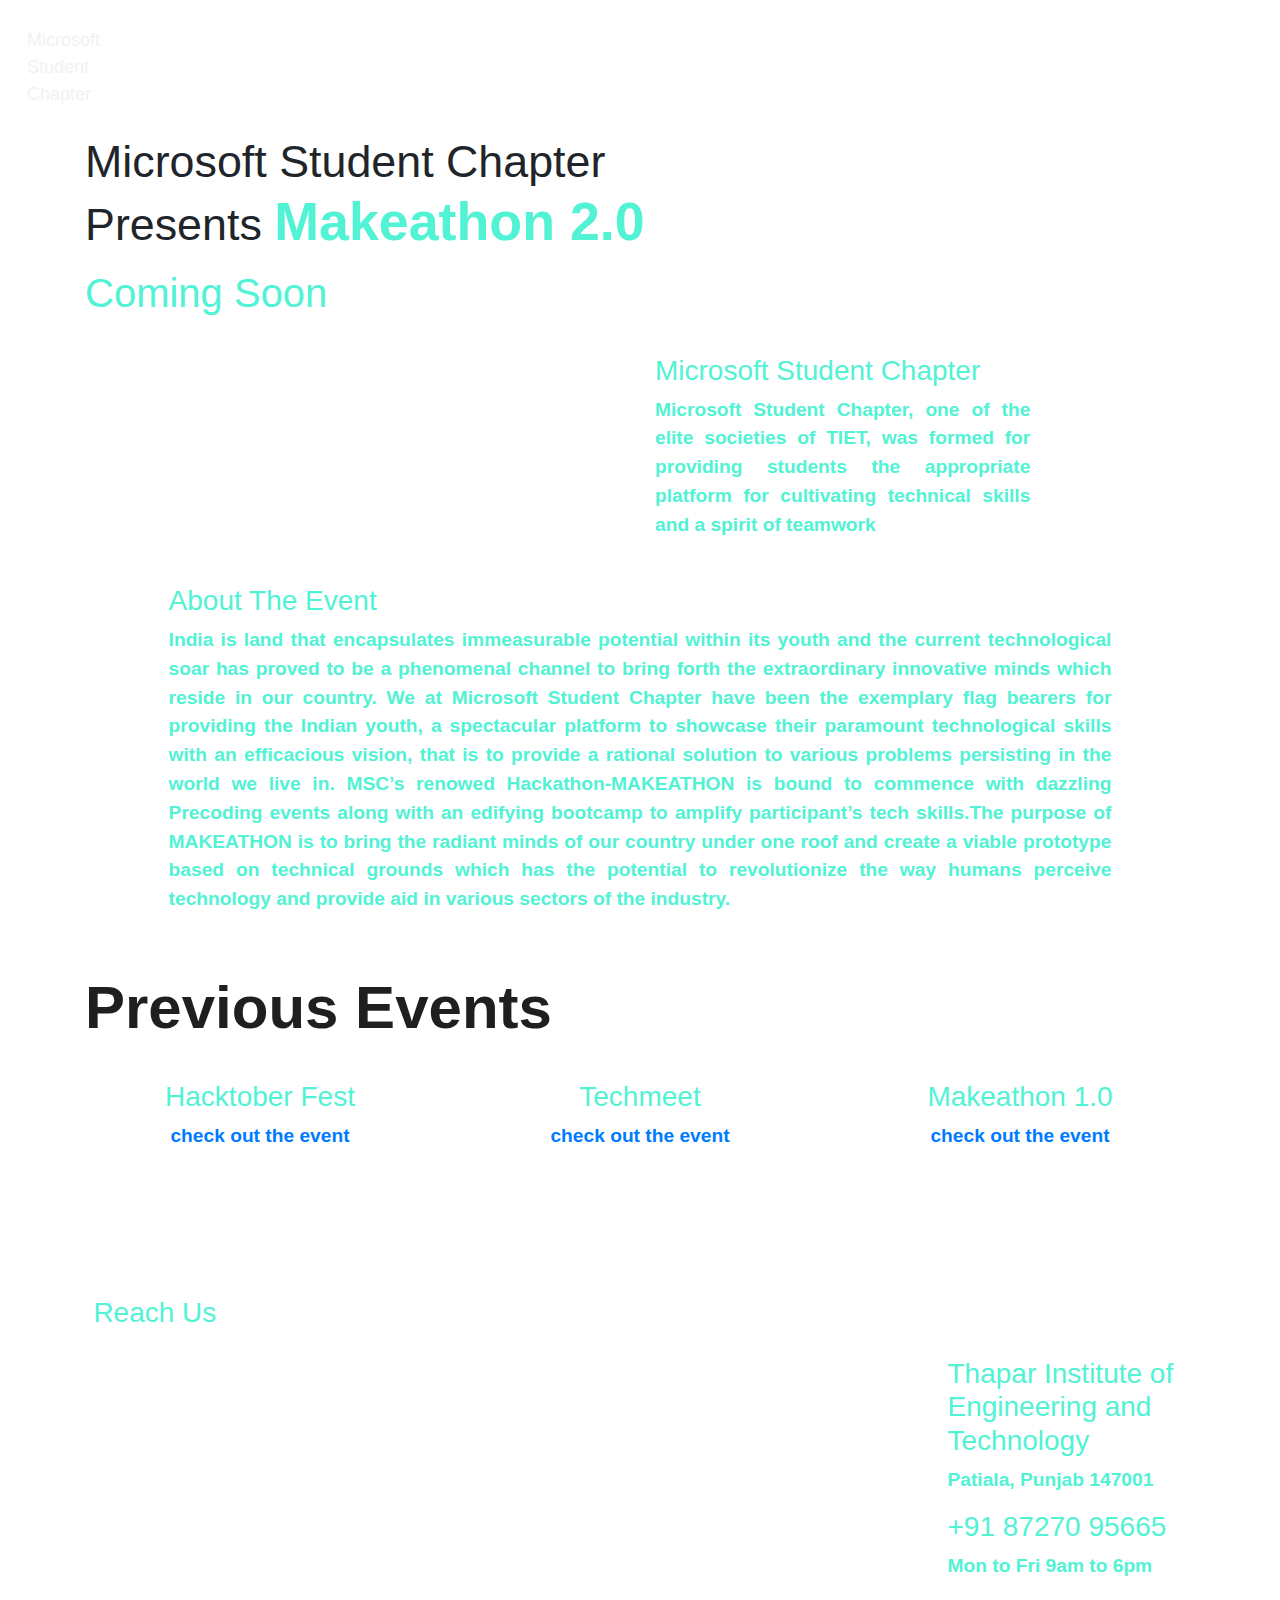
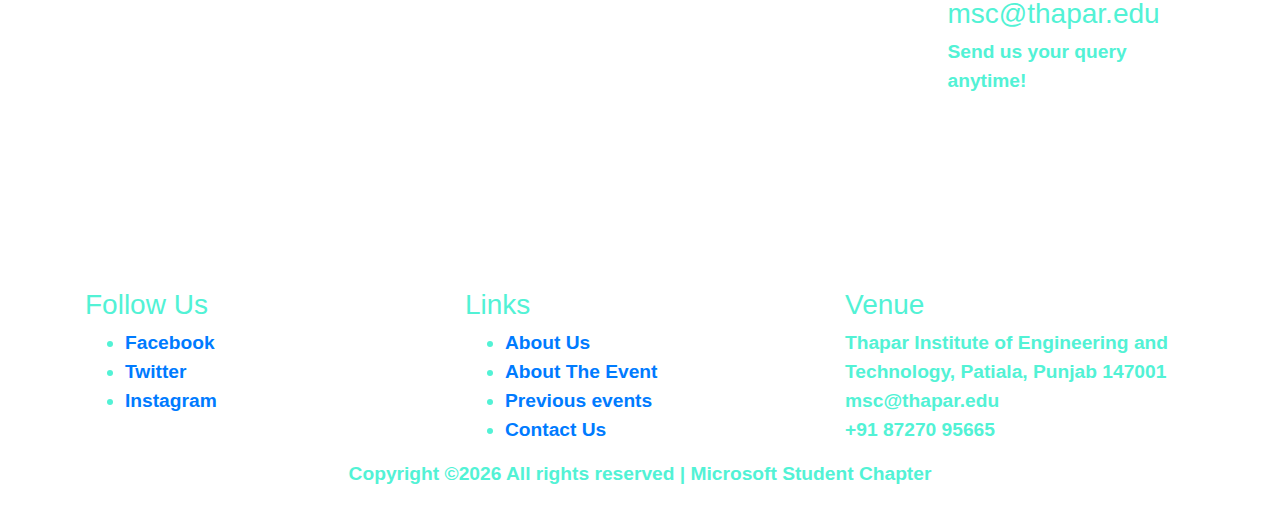
==== index.html @ 52dbab52 "Update index.html" ====
<!doctype html>
<html class="no-js" lang="zxx">

<head>
    <meta charset="utf-8">
    <meta http-equiv="x-ua-compatible" content="ie=edge">
    <title>Microsoft Student Chapter</title>
    <meta name="description" content="">
    <meta name="viewport" content="width=device-width, initial-scale=1">
    <link rel="shortcut icon" type="image/x-icon" href="LogoM.png">
    <link rel="stylesheet" href="https://stackpath.bootstrapcdn.com/bootstrap/4.3.1/css/bootstrap.min.css" integrity="sha384-ggOyR0iXCbMQv3Xipma34MD+dH/1fQ784/j6cY/iJTQUOhcWr7x9JvoRxT2MZw1T" crossorigin="anonymous">
    <link href="https://fonts.googleapis.com/css?family=Quicksand:400,500&display=swap" rel="stylesheet">
    <link rel="stylesheet" href="style.css">
    <link rel="stylesheet" type="text/css" href="razorblade.css">
</head>

<body>
    <header>
        <div class="header-area ">
            <div id="sticky-header" class="main-header-area ">
                <div class="container-fluid p-0">
                    <div class="row align-items-center justify-content-between no-gutters">
                        <div class="col-xl-2 col-lg-2">
                            <div class="logo-img" style="display: flex; margin: 3vh;">
                                <tr>
                                    <td>
                                        <a href="index.html">
                                            <img src="LogoM.png" alt="" style="max-width: 10.666vh;">
                                        </a>
                                    </td>
                                    <td>
                                        <div style="font-size: 2vh;color: #F0F2F2">
                                            Microsoft <br>Student<br>Chapter
                                        </div>
                                    </td>
                                </tr>
                            </div>
                        </div>
                    </div>
                </div>
            </div>
        </div>
    </header>

    <div class="slider_area slider_bg_1" id="svg">
        <div class="slider_text">
            <div class="container">
                <div class="position_relv">
                    <div class="row">
                        <div class="col-xl-9" style="border-radius: 1em; border-width: 1em;">
                            <div class="title_text" >
                                <h3 style="font-size: 2.8em;">Microsoft Student Chapter <br> Presents <strong style="color: #52f2d5; font-size:1.2em;">Makeathon 2.0</p></h3>
                                <h1>Coming Soon</h1>
                            </div>
                        </div>
                    </div>
                </div>
            </div>
        </div>
    </div>

        <!-- about_area_start -->
        <div class="about_area" style="margin-left: 12vw;margin-right: 12vw;">
        	<div class="paper1">
        		<div class='paper'>
            <div id="slantedDiva">
            <div class="shape-1 d-none d-xl-block">
                <img src="shap1.png" alt="">
            </div>
            <div class="container">
                <div class="row align-items-center">
                    <div class="col-xl-5 col-md-5">
                        <div class="about_thumb">
                            <img src="LogoM.png" alt="">
                        </div>
                    </div>

                    <div class="col-xl-5 offset-xl-1 col-md-6">
                        <div class="about_info">
                            <div class="section_title">
                                <span class="sub_heading"></span>
                                <h3>Microsoft Student Chapter</h3>
                            </div>
                            <p style="text-align: justify;">Microsoft Student Chapter, one of the elite societies of TIET, was formed for providing students the appropriate platform  for cultivating technical skills and a spirit of teamwork</p>
                        </div>
                    </div>
                </div>
            </div>
            </div>
        </div>
    </div>
    </div>
    <!-- about_area_end -->
    <!-- about_area_start -->
        <div class="about_area"  style="margin-left: 12vw;margin-right: 12vw;" >
        	<div class="paper1">
                <div class='paper'>
                   <div id="slantedDiva1">
            <div class="shape-1 d-none d-xl-block">
                <img src="shap1.png" alt="">
            </div>
            <div class="container">
                <div class="row align-items-center">
                    
                    <div class="col-xl-5 offset-xl-1 col-md-10" style="display: contents;">
                        <div class="about_info" style="padding: inherit;">
                            <div class="section_title">
                                <span class="sub_heading"></span>
                                <h3>About The Event</h3>
                            </div>
                            <p style="text-align: justify;">India is land that encapsulates immeasurable potential within its youth and the current technological soar has proved to be a phenomenal channel to bring forth the extraordinary innovative minds which reside in our country. We at Microsoft Student Chapter have been the exemplary flag bearers for providing the Indian youth, a spectacular platform to showcase their paramount technological skills with an efficacious vision, that is to provide a rational solution to various problems persisting in the world we live in. MSC’s renowed Hackathon-MAKEATHON is bound to commence with dazzling Precoding events along with an edifying bootcamp to amplify participant’s tech skills.The purpose of MAKEATHON is to bring the radiant minds of our country under one roof and create a viable prototype based on technical grounds which has the potential to revolutionize the way humans perceive technology and provide aid in various sectors of the industry.</p>

                        </div>
                    </div>
                </div>
             </div>
            </div>
        </div>
        </div>
        </div>
    <div class="speakers_area" style="padding-bottom: 100px;">
        <h3><br></h3>
        <div class="container " id="bak1">
            <h1 class="serction_title_large mb-95" style="font-size: 60px; font-weight: 700;
    color: #1F1F1F;">Previous Events</h1>

            <div class="row">
                <div class="col-md-4">
                    <div class="single_speaker">
                        <div class="speaker_thumb">
                            <img style="border-radius: 1em;" src="HackMain.png" alt="">
                        </div>
                        <div class="speaker_name text-center">
                            <h3>Hacktober Fest</h3>
                            <a href="Hacktober/index.html"><p>check out the event</p></a>
                        </div>
                    </div>
                </div>
                <div class="col-md-4">
                    <div class="single_speaker">
                        <div class="speaker_thumb">
                            <img style="border-radius: 1em;" src="techmeet.png" alt="">
                        </div>
                        <div class="speaker_name text-center">
                            <h3>Techmeet</h3>
                            <a href="Techmeet/index.html"><p>check out the event</p></a>
                        </div>
                    </div>
                </div>
                <div class="col-md-4">
                    <div class="single_speaker">
                        <div class="speaker_thumb">
                            <img style="border-radius: 1em;" src="make.png" alt="">
                        </div>
                        <div class="speaker_name text-center">
                            <h3>Makeathon 1.0</h3>
                            <a href="Makeathon/index.html"><p>check out the event</p></a>
                        </div>
                    </div>
                </div>
            </div>
        </div>
    </div>

<!-- ================ contact section start ================= -->
    <section class="contact-section" id="bak2">
        <div class="container" style="padding: inherit;">
            <div class="row" stle="margin-right: 0px;">
                <div class="col-xl-12" style="margin: 1em; padding: 0 0 0 1em;">
                    <div class="serction_title_large mb-95">
                        <h3 style="margin-top: 10px;">
                            Reach Us
                        </h3>
                    </div>
                </div>
            </div>
            <div class="row">
                <div class="col-12">
                </div>
                <div class="col-lg-8">
                    <div class="d-none d-sm-block mb-5 pb-4 google-maps">
                        <iframe src="https://www.google.com/maps/embed?pb=!1m18!1m12!1m3!1d3442.931076207208!2d76.36136370029875!3d30.3529086608009!2m3!1f0!2f0!3f0!3m2!1i1024!2i768!4f13.1!3m3!1m2!1s0x39102f534a87b5c5%3A0xda1d3ed337e382b3!2sThapar%20University%2C%20Prem%20Nagar%2C%20Patiala%2C%20Punjab%20147004!5e0!3m2!1sen!2sin!4v1572699284923!5m2!1sen!2sin" width="100%" height="450" frameborder="0" scrolling="no" marginheight="0" marginwidth="0" style="border:0;" allowfullscreen=""></iframe>
                    </div>
                </div>
                <div class="col-lg-3 offset-lg-1" style="position: inherit;">
                    <div class="media contact-info">
                        <span class="contact-info__icon"><i class="ti-home"></i></span>
                        <div class="media-body">
                            <h3>Thapar Institute of Engineering and Technology</h3>
                            <p>Patiala, Punjab 147001</p>
                        </div>
                    </div>
                    <div class="media contact-info">
                        <span class="contact-info__icon"><i class="ti-tablet"></i></span>
                        <div class="media-body">
                            <h3>+91 87270 95665</h3>
                            <p>Mon to Fri 9am to 6pm</p>
                        </div>
                    </div>
                    <div class="media contact-info">
                        <span class="contact-info__icon"><i class="ti-email"></i></span>
                        <div class="media-body">
                            <h3>msc@thapar.edu</h3>
                            <p>Send us your query anytime!</p>
                        </div>
                    </div>
                </div>
            </div>
        </div>
    </section>
    <!-- ================ contact section end ================= -->

     <footer class="footer footer_bg_1" id="svg">
        <div class="footer_top">
            <div class="container">
                <div class="row">
                    <div class="col-xl-4 col-md-4 col-lg-4">
                        <div class="footer_widget">
                            <h3 class="footer_title">
                                Follow Us
                            </h3>
                            <ul>
                                <li><a target="_blank" href="https://www.facebook.com/msctiet/">Facebook</a></li>
                                <li><a target="_blank" href="https://twitter.com/chapter_student">Twitter</a></li>
                                <li><a target="_blank" href="https://www.instagram.com/msc_tiet/">Instagram</a></li>
                                <!-- <li><a target="_blank" href="#">Youtube</a></li> -->
                            </ul>

                        </div>
                    </div>
                    <div class="col-xl-4 col-md-4 col-lg-4">
                        <div class="footer_widget">
                            <h3 class="footer_title">
                                Links
                            </h3>
                            <ul>
                                <li><a href="#slantedDiva">About Us</a href=""></li>
                                <li><a href="#slantedDiva1">About The Event</a></li>
                                <li><a href="#bak1">Previous events</a ></li>
                                <li><a href="#bak2">Contact Us</a> </li>
                            </ul>
                        </div>
                    </div>
                    <div class="col-xl-4 col-md-4 col-lg-4">
                        <div class="footer_widget">
                            <h3 class="footer_title">
                                Venue
                            </h3>
                            <p>
                                Thapar Institute of Engineering and Technology, Patiala, Punjab 147001 <br>
                                msc@thapar.edu <br>
                                +91 87270 95665

                            </p>
                        </div>
                    </div>
                </div>
            </div>
        </div>
        <div class="copy-right_text">
            <div class="container">
                <div class="footer_border"></div>
                <div class="row">
                    <div class="col-xl-12">
                        <p class="copy_right text-center">

                            Copyright &copy;<script>
                                document.write(new Date().getFullYear());
                            </script> All rights reserved | Microsoft Student Chapter
                        </p>
                    </div>
                </div>
            </div>
        </div>
    </footer>
</body>

</html>
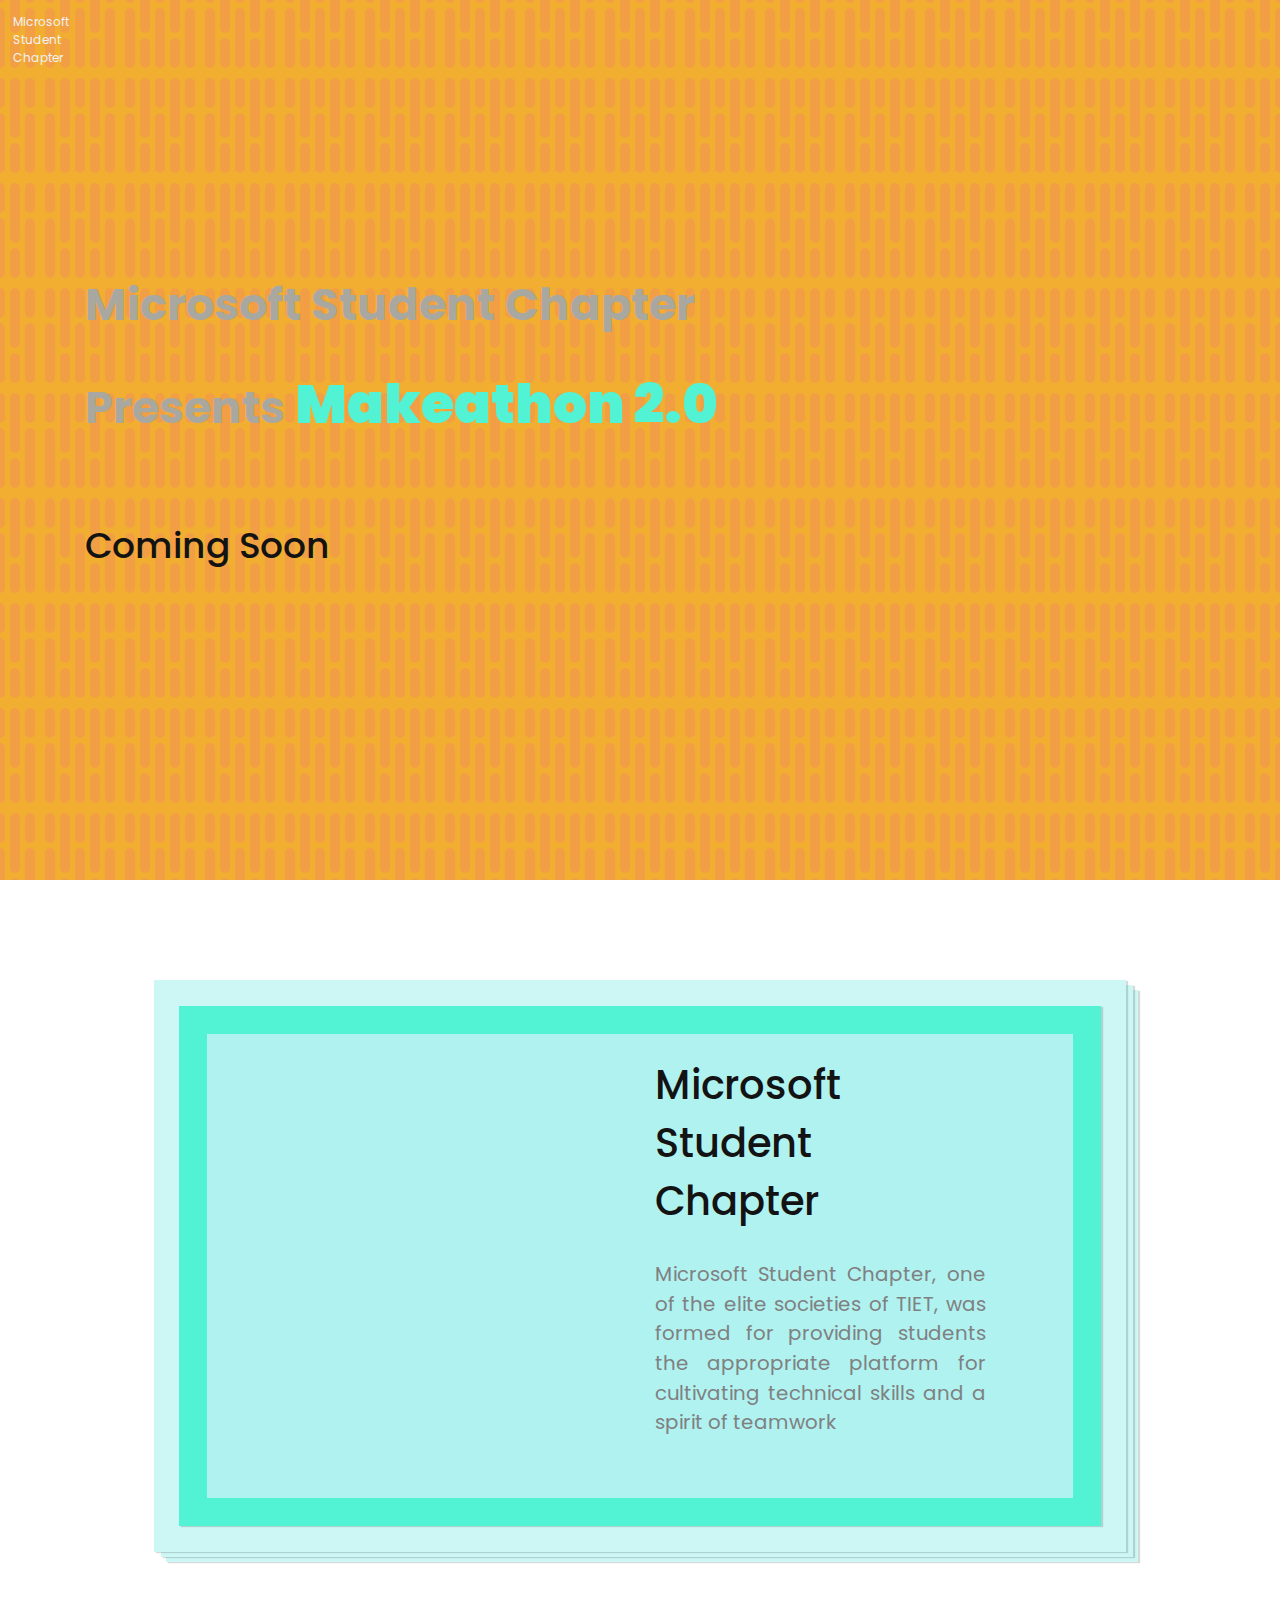
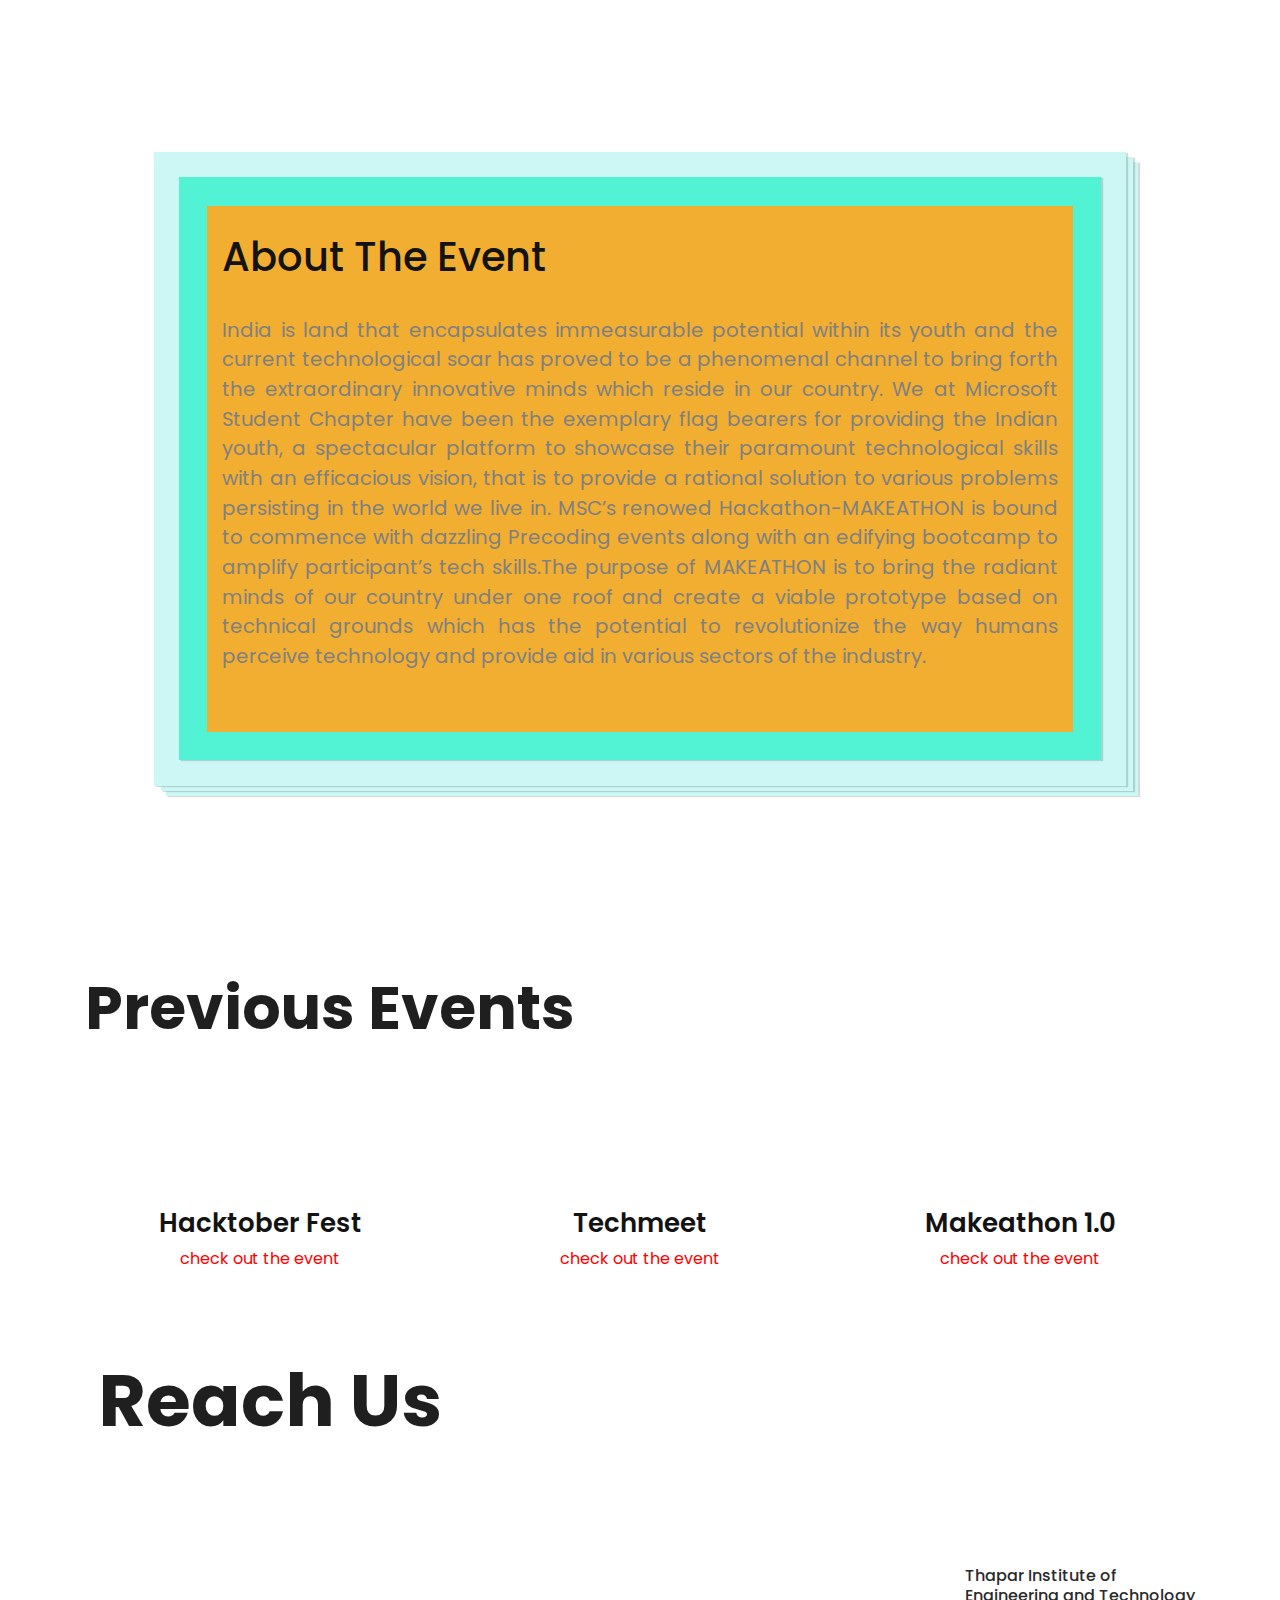
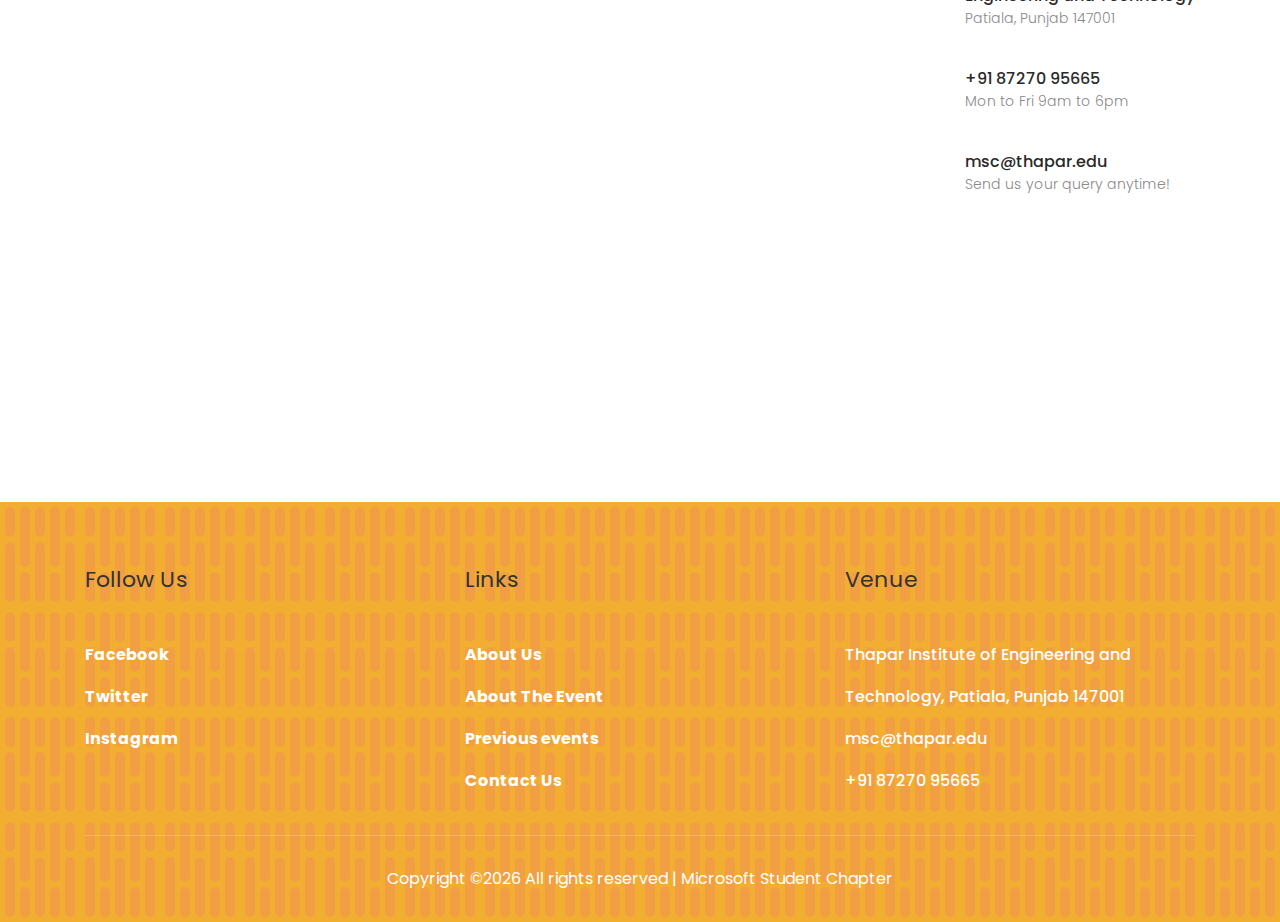
==== commit b2e78dc3: "spacing changes" ====
--- a/index.html
+++ b/index.html
@@ -21,15 +21,15 @@
                 <div class="container-fluid p-0">
                     <div class="row align-items-center justify-content-between no-gutters">
                         <div class="col-xl-2 col-lg-2">
-                            <div class="logo-img" style="display: flex; margin: 3vh;">
+                            <div class="logo-img" style="display: flex; margin: 1vw;">
                                 <tr>
                                     <td>
                                         <a href="index.html">
-                                            <img src="LogoM.png" alt="" style="max-width: 10.666vh;">
+                                            <img src="LogoM.png" alt="" style="width: 4em;">
                                         </a>
                                     </td>
                                     <td>
-                                        <div style="font-size: 2vh;color: #F0F2F2">
+                                        <div style="font-size: .75em;color: #F0F2F2">
                                             Microsoft <br>Student<br>Chapter
                                         </div>
                                     </td>
@@ -48,8 +48,9 @@
                 <div class="position_relv">
                     <div class="row">
                         <div class="col-xl-9" style="border-radius: 1em; border-width: 1em;">
-                            <div class="title_text" >
-                                <h3 style="font-size: 2.8em;">Microsoft Student Chapter <br> Presents <strong style="color: #52f2d5; font-size:1.2em;">Makeathon 2.0</p></h3>
+                            <div class="title_text">
+                                <h3 style="font-size: 2.8em;">Microsoft Student Chapter <br> Presents <strong style="color: #52f2d5; font-size:1.2em;">Makeathon 2.0</p>
+                                </h3>
                                 <h1>Coming Soon</h1>
                             </div>
                         </div>
@@ -59,66 +60,66 @@
         </div>
     </div>
 
-        <!-- about_area_start -->
-        <div class="about_area" style="margin-left: 12vw;margin-right: 12vw;">
-        	<div class="paper1">
-        		<div class='paper'>
-            <div id="slantedDiva">
-            <div class="shape-1 d-none d-xl-block">
-                <img src="shap1.png" alt="">
-            </div>
-            <div class="container">
-                <div class="row align-items-center">
-                    <div class="col-xl-5 col-md-5">
-                        <div class="about_thumb">
-                            <img src="LogoM.png" alt="">
-                        </div>
-                    </div>
-
-                    <div class="col-xl-5 offset-xl-1 col-md-6">
-                        <div class="about_info">
-                            <div class="section_title">
-                                <span class="sub_heading"></span>
-                                <h3>Microsoft Student Chapter</h3>
-                            </div>
-                            <p style="text-align: justify;">Microsoft Student Chapter, one of the elite societies of TIET, was formed for providing students the appropriate platform  for cultivating technical skills and a spirit of teamwork</p>
-                        </div>
-                    </div>
-                </div>
-            </div>
-            </div>
-        </div>
-    </div>
+    <!-- about_area_start -->
+    <div class="about_area" style="margin-left: 12vw;margin-right: 12vw;">
+        <div class="paper1">
+            <div class='paper'>
+                <div id="slantedDiva">
+                    <div class="shape-1 d-none d-xl-block">
+                        <img src="shap1.png" alt="">
+                    </div>
+                    <div class="container">
+                        <div class="row align-items-center">
+                            <div class="col-xl-5 col-md-5">
+                                <div class="about_thumb">
+                                    <img src="LogoM.png" alt="">
+                                </div>
+                            </div>
+
+                            <div class="col-xl-5 offset-xl-1 col-md-6">
+                                <div class="about_info">
+                                    <div class="section_title">
+                                        <span class="sub_heading"></span>
+                                        <h3>Microsoft Student Chapter</h3>
+                                    </div>
+                                    <p style="text-align: justify;">Microsoft Student Chapter, one of the elite societies of TIET, was formed for providing students the appropriate platform for cultivating technical skills and a spirit of teamwork</p>
+                                </div>
+                            </div>
+                        </div>
+                    </div>
+                </div>
+            </div>
+        </div>
     </div>
     <!-- about_area_end -->
     <!-- about_area_start -->
-        <div class="about_area"  style="margin-left: 12vw;margin-right: 12vw;" >
-        	<div class="paper1">
-                <div class='paper'>
-                   <div id="slantedDiva1">
-            <div class="shape-1 d-none d-xl-block">
-                <img src="shap1.png" alt="">
-            </div>
-            <div class="container">
-                <div class="row align-items-center">
-                    
-                    <div class="col-xl-5 offset-xl-1 col-md-10" style="display: contents;">
-                        <div class="about_info" style="padding: inherit;">
-                            <div class="section_title">
-                                <span class="sub_heading"></span>
-                                <h3>About The Event</h3>
-                            </div>
-                            <p style="text-align: justify;">India is land that encapsulates immeasurable potential within its youth and the current technological soar has proved to be a phenomenal channel to bring forth the extraordinary innovative minds which reside in our country. We at Microsoft Student Chapter have been the exemplary flag bearers for providing the Indian youth, a spectacular platform to showcase their paramount technological skills with an efficacious vision, that is to provide a rational solution to various problems persisting in the world we live in. MSC’s renowed Hackathon-MAKEATHON is bound to commence with dazzling Precoding events along with an edifying bootcamp to amplify participant’s tech skills.The purpose of MAKEATHON is to bring the radiant minds of our country under one roof and create a viable prototype based on technical grounds which has the potential to revolutionize the way humans perceive technology and provide aid in various sectors of the industry.</p>
-
-                        </div>
-                    </div>
-                </div>
-             </div>
-            </div>
-        </div>
-        </div>
-        </div>
-    <div class="speakers_area" style="padding-bottom: 100px;">
+    <div class="about_area" style="margin-left: 12vw;margin-right: 12vw;">
+        <div class="paper1">
+            <div class='paper'>
+                <div id="slantedDiva1">
+                    <div class="shape-1 d-none d-xl-block">
+                        <img src="shap1.png" alt="">
+                    </div>
+                    <div class="container">
+                        <div class="row align-items-center">
+
+                            <div class="col-xl-5 offset-xl-1 col-md-10" style="display: contents;">
+                                <div class="about_info" style="padding: inherit;">
+                                    <div class="section_title">
+                                        <span class="sub_heading"></span>
+                                        <h3>About The Event</h3>
+                                    </div>
+                                    <p style="text-align: justify;">India is land that encapsulates immeasurable potential within its youth and the current technological soar has proved to be a phenomenal channel to bring forth the extraordinary innovative minds which reside in our country. We at Microsoft Student Chapter have been the exemplary flag bearers for providing the Indian youth, a spectacular platform to showcase their paramount technological skills with an efficacious vision, that is to provide a rational solution to various problems persisting in the world we live in. MSC’s renowed Hackathon-MAKEATHON is bound to commence with dazzling Precoding events along with an edifying bootcamp to amplify participant’s tech skills.The purpose of MAKEATHON is to bring the radiant minds of our country under one roof and create a viable prototype based on technical grounds which has the potential to revolutionize the way humans perceive technology and provide aid in various sectors of the industry.</p>
+
+                                </div>
+                            </div>
+                        </div>
+                    </div>
+                </div>
+            </div>
+        </div>
+    </div>
+    <div class="speakers_area" style="padding-bottom: 50px;">
         <h3><br></h3>
         <div class="container " id="bak1">
             <h1 class="serction_title_large mb-95" style="font-size: 60px; font-weight: 700;
@@ -132,7 +133,9 @@
                         </div>
                         <div class="speaker_name text-center">
                             <h3>Hacktober Fest</h3>
-                            <a href="Hacktober/index.html"><p>check out the event</p></a>
+                            <a href="Hacktober/index.html">
+                                <p>check out the event</p>
+                            </a>
                         </div>
                     </div>
                 </div>
@@ -143,7 +146,9 @@
                         </div>
                         <div class="speaker_name text-center">
                             <h3>Techmeet</h3>
-                            <a href="Techmeet/index.html"><p>check out the event</p></a>
+                            <a href="Techmeet/index.html">
+                                <p>check out the event</p>
+                            </a>
                         </div>
                     </div>
                 </div>
@@ -154,17 +159,19 @@
                         </div>
                         <div class="speaker_name text-center">
                             <h3>Makeathon 1.0</h3>
-                            <a href="Makeathon/index.html"><p>check out the event</p></a>
-                        </div>
-                    </div>
-                </div>
-            </div>
-        </div>
-    </div>
-
-<!-- ================ contact section start ================= -->
+                            <a href="Makeathon/index.html">
+                                <p>check out the event</p>
+                            </a>
+                        </div>
+                    </div>
+                </div>
+            </div>
+        </div>
+    </div>
+
+    <!-- ================ contact section start ================= -->
     <section class="contact-section" id="bak2">
-        <div class="container" style="padding: inherit;">
+        <div class="container" style="padding: 5px;">
             <div class="row" stle="margin-right: 0px;">
                 <div class="col-xl-12" style="margin: 1em; padding: 0 0 0 1em;">
                     <div class="serction_title_large mb-95">
@@ -210,7 +217,7 @@
     </section>
     <!-- ================ contact section end ================= -->
 
-     <footer class="footer footer_bg_1" id="svg">
+    <footer class="footer footer_bg_1" id="svg">
         <div class="footer_top">
             <div class="container">
                 <div class="row">
@@ -236,7 +243,7 @@
                             <ul>
                                 <li><a href="#slantedDiva">About Us</a href=""></li>
                                 <li><a href="#slantedDiva1">About The Event</a></li>
-                                <li><a href="#bak1">Previous events</a ></li>
+                                <li><a href="#bak1">Previous events</a></li>
                                 <li><a href="#bak2">Contact Us</a> </li>
                             </ul>
                         </div>
@@ -273,6 +280,4 @@
             </div>
         </div>
     </footer>
-</body>
-
-</html>
+</body></html>
--- a/style.css
+++ b/style.css
@@ -0,0 +1,6073 @@
+@import url("https://fonts.googleapis.com/css?family=Poppins:300,400,500,500i,600,700,700i,800,800i,900&display=swap");
+@import url("https://fonts.googleapis.com/css?family=Poppins:300,400,500,500i,600,700,700i,800,800i,900&display=swap");
+@import url('https://fonts.googleapis.com/css?family=Merriweather&display=swap');
+
+/* line 1, C:/Users/SPN Graphics/Desktop/CL September/209/HTML/scss/_extend.scss */
+.flex-center-start {
+    display: -webkit-box;
+    display: -ms-flexbox;
+    display: flex;
+    -webkit-box-align: center;
+    -ms-flex-align: center;
+    align-items: center;
+    -webkit-box-pack: start;
+    -ms-flex-pack: start;
+    justify-content: start;
+}
+
+/* line 12, C:/Users/SPN Graphics/Desktop/CL September/209/HTML/scss/_extend.scss */
+.speakers_area .single_speaker .speaker_thumb .hover_overlay .social_icon a:hover {
+    /* Permalink - use to edit and share this gradient: https://colorzilla.com/gradient-editor/#ff9600+0,fe531e+26,c022a5+57,1bb8f9+100 */
+    background: #ff9600;
+    /* Old browsers */
+    background: -moz-linear-gradient(top, #ff9600 0%, #fe531e 26%, #c022a5 57%, #1bb8f9 100%);
+    /* FF3.6-15 */
+    background: -webkit-linear-gradient(top, #ff9600 0%, #fe531e 26%, #c022a5 57%, #1bb8f9 100%);
+    /* Chrome10-25,Safari5.1-6 */
+    background: linear-gradient(to bottom, #ff9600 0%, #fe531e 26%, #c022a5 57%, #1bb8f9 100%);
+    /* W3C, IE10+, FF16+, Chrome26+, Opera12+, Safari7+ */
+    filter: progid:DXImageTransform.Microsoft.gradient(startColorstr='#ff9600', endColorstr='#1bb8f9', GradientType=0);
+    /* IE6-9 */
+}
+
+/* line 23, C:/Users/SPN Graphics/Desktop/CL September/209/HTML/scss/_extend.scss */
+.event_area .double_line::before,
+.event_area .double_line::after {
+    /* Permalink - use to edit and share this gradient: https://colorzilla.com/gradient-editor/#ff9600+0,fe531e+26,c022a5+57,1bb8f9+100 */
+    background: #ff9600;
+    /* Old browsers */
+    background: -moz-linear-gradient(left, #ff9600 0%, #fe531e 26%, #c022a5 57%, #1bb8f9 100%);
+    /* FF3.6-15 */
+    background: -webkit-linear-gradient(left, #ff9600 0%, #fe531e 26%, #c022a5 57%, #1bb8f9 100%);
+    /* Chrome10-25,Safari5.1-6 */
+    background: linear-gradient(to right, #ff9600 0%, #fe531e 26%, #c022a5 57%, #1bb8f9 100%);
+    /* W3C, IE10+, FF16+, Chrome26+, Opera12+, Safari7+ */
+    filter: progid:DXImageTransform.Microsoft.gradient(startColorstr='#ff9600', endColorstr='#1bb8f9', GradientType=1);
+    /* IE6-9 */
+}
+
+/* Normal desktop :1200px. */
+/* Normal desktop :992px. */
+/* Tablet desktop :768px. */
+/* small mobile :320px. */
+/* Large Mobile :480px. */
+/* 1. Theme default css */
+/* Normal desktop :1200px. */
+/* Normal desktop :992px. */
+/* Tablet desktop :768px. */
+/* small mobile :320px. */
+/* Large Mobile :480px. */
+/* line 6, C:/Users/SPN Graphics/Desktop/CL September/209/HTML/scss/_reset.scss */
+body {
+    font-family: "Poppins", sans-serif;
+    font-weight: normal;
+    font-style: normal;
+}
+
+/* line 15, C:/Users/SPN Graphics/Desktop/CL September/209/HTML/scss/_reset.scss */
+.img {
+    max-width: 100%;
+    -webkit-transition: 0.3s;
+    -moz-transition: 0.3s;
+    -o-transition: 0.3s;
+    transition: 0.3s;
+}
+
+/* line 19, C:/Users/SPN Graphics/Desktop/CL September/209/HTML/scss/_reset.scss */
+a,
+.button {
+    -webkit-transition: 0.3s;
+    -moz-transition: 0.3s;
+    -o-transition: 0.3s;
+    transition: 0.3s;
+}
+
+/* line 23, C:/Users/SPN Graphics/Desktop/CL September/209/HTML/scss/_reset.scss */
+a:focus,
+.button:focus,
+button:focus {
+    text-decoration: none;
+    outline: none;
+}
+
+/* line 28, C:/Users/SPN Graphics/Desktop/CL September/209/HTML/scss/_reset.scss */
+a:focus {
+    color: #fff;
+    text-decoration: none;
+}
+
+/* line 32, C:/Users/SPN Graphics/Desktop/CL September/209/HTML/scss/_reset.scss */
+a:focus,
+a:hover,
+.portfolio-cat a:hover,
+.footer -menu li a:hover {
+    text-decoration: none;
+    color: #000;
+}
+
+/* line 39, C:/Users/SPN Graphics/Desktop/CL September/209/HTML/scss/_reset.scss */
+a,
+button {
+    color: #131313;
+    outline: medium none;
+}
+
+/* line 44, C:/Users/SPN Graphics/Desktop/CL September/209/HTML/scss/_reset.scss */
+h1,
+h2,
+h3,
+h4,
+h5 {
+    font-family: "Poppins", sans-serif;
+    color: #131313;
+}
+
+/* line 48, C:/Users/SPN Graphics/Desktop/CL September/209/HTML/scss/_reset.scss */
+h1 a,
+h2 a,
+h3 a,
+h4 a,
+h5 a,
+h6 a {
+    color: inherit;
+}
+
+/* line 57, C:/Users/SPN Graphics/Desktop/CL September/209/HTML/scss/_reset.scss */
+ul {
+    margin: 0px;
+    padding: 0px;
+}
+
+/* line 61, C:/Users/SPN Graphics/Desktop/CL September/209/HTML/scss/_reset.scss */
+li {
+    list-style: none;
+}
+
+/* line 64, C:/Users/SPN Graphics/Desktop/CL September/209/HTML/scss/_reset.scss */
+p {
+    font-size: 14px;
+    font-weight: 300;
+    line-height: 26px;
+    color: #808080;
+    margin-bottom: 13px;
+    font-family: "Poppins", sans-serif;
+}
+
+/* line 73, C:/Users/SPN Graphics/Desktop/CL September/209/HTML/scss/_reset.scss */
+label {
+    color: #7e7e7e;
+    cursor: pointer;
+    font-size: 14px;
+    font-weight: 400;
+}
+
+/* line 79, C:/Users/SPN Graphics/Desktop/CL September/209/HTML/scss/_reset.scss */
+*::-moz-selection {
+    background: #444;
+    color: #fff;
+    text-shadow: none;
+}
+
+/* line 84, C:/Users/SPN Graphics/Desktop/CL September/209/HTML/scss/_reset.scss */
+::-moz-selection {
+    background: #444;
+    color: #fff;
+    text-shadow: none;
+}
+
+/* line 89, C:/Users/SPN Graphics/Desktop/CL September/209/HTML/scss/_reset.scss */
+::selection {
+    background: #444;
+    color: #fff;
+    text-shadow: none;
+}
+
+/* line 94, C:/Users/SPN Graphics/Desktop/CL September/209/HTML/scss/_reset.scss */
+*::-webkit-input-placeholder {
+    color: #cccccc;
+    font-size: 14px;
+    opacity: 1;
+}
+
+/* line 99, C:/Users/SPN Graphics/Desktop/CL September/209/HTML/scss/_reset.scss */
+*:-ms-input-placeholder {
+    color: #cccccc;
+    font-size: 14px;
+    opacity: 1;
+}
+
+/* line 104, C:/Users/SPN Graphics/Desktop/CL September/209/HTML/scss/_reset.scss */
+*::-ms-input-placeholder {
+    color: #cccccc;
+    font-size: 14px;
+    opacity: 1;
+}
+
+/* line 109, C:/Users/SPN Graphics/Desktop/CL September/209/HTML/scss/_reset.scss */
+*::placeholder {
+    color: #cccccc;
+    font-size: 14px;
+    opacity: 1;
+}
+
+/* line 115, C:/Users/SPN Graphics/Desktop/CL September/209/HTML/scss/_reset.scss */
+h3 {
+    font-size: 24px;
+}
+
+/* line 119, C:/Users/SPN Graphics/Desktop/CL September/209/HTML/scss/_reset.scss */
+.mb-65 {
+    margin-bottom: 67px;
+}
+
+/* line 123, C:/Users/SPN Graphics/Desktop/CL September/209/HTML/scss/_reset.scss */
+.black-bg {
+    background: #020c26 !important;
+}
+
+/* line 127, C:/Users/SPN Graphics/Desktop/CL September/209/HTML/scss/_reset.scss */
+.white-bg {
+    background: #ffffff;
+}
+
+/* line 130, C:/Users/SPN Graphics/Desktop/CL September/209/HTML/scss/_reset.scss */
+.gray-bg {
+    background: #f5f5f5;
+}
+
+/* line 135, C:/Users/SPN Graphics/Desktop/CL September/209/HTML/scss/_reset.scss */
+.bg-img-1 {
+    background-image: url(../img/slider/slider-img-1.jpg);
+}
+
+/* line 138, C:/Users/SPN Graphics/Desktop/CL September/209/HTML/scss/_reset.scss */
+.bg-img-2 {
+    background-image: url(../img/background-img/bg-img-2.jpg);
+}
+
+/* line 141, C:/Users/SPN Graphics/Desktop/CL September/209/HTML/scss/_reset.scss */
+.cta-bg-1 {
+    background-image: url(../img/background-img/bg-img-3.jpg);
+}
+
+/* line 146, C:/Users/SPN Graphics/Desktop/CL September/209/HTML/scss/_reset.scss */
+.overlay {
+    position: relative;
+    z-index: 0;
+}
+
+/* line 150, C:/Users/SPN Graphics/Desktop/CL September/209/HTML/scss/_reset.scss */
+.overlay::before {
+    position: absolute;
+    content: "";
+    background-color: #020c26;
+    top: 0;
+    left: 0;
+    width: 100%;
+    height: 100%;
+    z-index: -1;
+    opacity: 0.851;
+}
+
+/* line 162, C:/Users/SPN Graphics/Desktop/CL September/209/HTML/scss/_reset.scss */
+.overlay2 {
+    position: relative;
+    z-index: 0;
+}
+
+/* line 166, C:/Users/SPN Graphics/Desktop/CL September/209/HTML/scss/_reset.scss */
+.overlay2::before {
+    position: absolute;
+    content: "";
+    background-color: #131313;
+    top: 0;
+    left: 0;
+    width: 100%;
+    height: 100%;
+    z-index: -1;
+    opacity: 0.2;
+}
+
+/* line 178, C:/Users/SPN Graphics/Desktop/CL September/209/HTML/scss/_reset.scss */
+.section-padding {
+    padding-top: 120px;
+    padding-bottom: 120px;
+}
+
+/* line 182, C:/Users/SPN Graphics/Desktop/CL September/209/HTML/scss/_reset.scss */
+.pt-120 {
+    padding-top: 120px;
+}
+
+/* button style */
+/* line 188, C:/Users/SPN Graphics/Desktop/CL September/209/HTML/scss/_reset.scss */
+.owl-carousel .owl-nav div {
+    background: transparent;
+    height: 54px;
+    left: 0px;
+    line-height: 54px;
+    position: absolute;
+    text-align: center;
+    top: 50%;
+    -webkit-transform: translateY(-50%);
+    -ms-transform: translateY(-50%);
+    transform: translateY(-50%);
+    -webkit-transition: all 0.3s ease 0s;
+    -o-transition: all 0.3s ease 0s;
+    transition: all 0.3s ease 0s;
+    width: 54px;
+    font-size: 25px;
+    color: #fff;
+    background-color: rgba(255, 255, 255, 0.2);
+    border-radius: 50%;
+}
+
+/* line 212, C:/Users/SPN Graphics/Desktop/CL September/209/HTML/scss/_reset.scss */
+.owl-carousel .owl-nav div.owl-next {
+    left: auto;
+    right: 0;
+}
+
+/* line 217, C:/Users/SPN Graphics/Desktop/CL September/209/HTML/scss/_reset.scss */
+.owl-carousel .owl-nav div.owl-next i {
+    position: relative;
+    right: -2px;
+    top: -3px;
+}
+
+/* line 224, C:/Users/SPN Graphics/Desktop/CL September/209/HTML/scss/_reset.scss */
+.owl-carousel .owl-nav div.owl-prev i {
+    position: relative;
+    right: 1px;
+    top: -2px;
+}
+
+/* line 234, C:/Users/SPN Graphics/Desktop/CL September/209/HTML/scss/_reset.scss */
+.owl-carousel:hover .owl-nav div {
+    opacity: 1;
+    visibility: visible;
+}
+
+/* line 237, C:/Users/SPN Graphics/Desktop/CL September/209/HTML/scss/_reset.scss */
+.owl-carousel:hover .owl-nav div:hover {
+    color: #fff;
+}
+
+/* line 244, C:/Users/SPN Graphics/Desktop/CL September/209/HTML/scss/_reset.scss */
+.seperator {
+    display: inline-block;
+    width: 90px;
+    height: 2px;
+    background: #131313;
+    margin-top: 30px;
+    margin-bottom: 36px;
+}
+
+@media (max-width: 767px) {
+
+    /* line 244, C:/Users/SPN Graphics/Desktop/CL September/209/HTML/scss/_reset.scss */
+    .seperator {
+        margin-top: 15px;
+        margin-bottom: 20px;
+    }
+}
+
+@media (min-width: 768px) and (max-width: 991px) {
+
+    /* line 244, C:/Users/SPN Graphics/Desktop/CL September/209/HTML/scss/_reset.scss */
+    .seperator {
+        margin-top: 15px;
+        margin-bottom: 10px;
+    }
+}
+
+/* line 262, C:/Users/SPN Graphics/Desktop/CL September/209/HTML/scss/_reset.scss */
+.mb-95 {
+    margin-bottom: 95px;
+}
+
+@media (max-width: 767px) {
+
+    /* line 262, C:/Users/SPN Graphics/Desktop/CL September/209/HTML/scss/_reset.scss */
+    .mb-95 {
+        margin-bottom: 30px;
+    }
+}
+
+/* line 269, C:/Users/SPN Graphics/Desktop/CL September/209/HTML/scss/_reset.scss */
+.mb-80 {
+    margin-bottom: 80px;
+}
+
+@media (max-width: 767px) {
+
+    /* line 269, C:/Users/SPN Graphics/Desktop/CL September/209/HTML/scss/_reset.scss */
+    .mb-80 {
+        margin-bottom: 30px;
+    }
+}
+
+/* line 275, C:/Users/SPN Graphics/Desktop/CL September/209/HTML/scss/_reset.scss */
+.mb-60 {
+    margin-bottom: 60px;
+}
+
+@media (max-width: 767px) {
+
+    /* line 275, C:/Users/SPN Graphics/Desktop/CL September/209/HTML/scss/_reset.scss */
+    .mb-60 {
+        margin-bottom: 30px;
+    }
+}
+
+/* line 281, C:/Users/SPN Graphics/Desktop/CL September/209/HTML/scss/_reset.scss */
+.mb-20 {
+    margin-bottom: 20px;
+}
+
+/* line 1, C:/Users/SPN Graphics/Desktop/CL September/209/HTML/scss/_btn.scss */
+.boxed-btn {
+    background: #fff;
+    color: #131313;
+    display: inline-block;
+    padding: 18px 44px;
+    font-family: "Poppins", sans-serif;
+    font-size: 14px;
+    font-weight: 400;
+    border: 0;
+    border: 1px solid #0181F5;
+    text-align: center;
+    color: #0181F5 !important;
+    text-transform: uppercase;
+}
+
+/* line 15, C:/Users/SPN Graphics/Desktop/CL September/209/HTML/scss/_btn.scss */
+.boxed-btn:hover {
+    background: #0181F5;
+    color: #fff !important;
+    border: 1px solid #0181F5;
+}
+
+/* line 20, C:/Users/SPN Graphics/Desktop/CL September/209/HTML/scss/_btn.scss */
+.boxed-btn:focus {
+    outline: none;
+}
+
+/* line 23, C:/Users/SPN Graphics/Desktop/CL September/209/HTML/scss/_btn.scss */
+.boxed-btn.large-width {
+    width: 220px;
+}
+
+/* line 27, C:/Users/SPN Graphics/Desktop/CL September/209/HTML/scss/_btn.scss */
+.boxed-btn-red {
+    background: #fff;
+    color: #FF0000;
+    display: inline-block;
+    padding: 16px 44px;
+    font-family: "Poppins", sans-serif;
+    font-size: 16px;
+    font-weight: 500;
+    border: 0;
+    border: 2px solid #FF0000;
+    text-align: center;
+    color: #FF0000 !important;
+    text-transform: capitalize;
+}
+
+/* line 41, C:/Users/SPN Graphics/Desktop/CL September/209/HTML/scss/_btn.scss */
+.boxed-btn-red:hover {
+    background: #FF0000;
+    color: #fff !important;
+    border: 2px solid #FF0000;
+}
+
+/* line 46, C:/Users/SPN Graphics/Desktop/CL September/209/HTML/scss/_btn.scss */
+.boxed-btn-red:focus {
+    outline: none;
+}
+
+/* line 49, C:/Users/SPN Graphics/Desktop/CL September/209/HTML/scss/_btn.scss */
+.boxed-btn-red.large-width {
+    width: 220px;
+}
+
+/* line 53, C:/Users/SPN Graphics/Desktop/CL September/209/HTML/scss/_btn.scss */
+.boxed-btn2 {
+    background: transparent;
+    color: #fff;
+    display: inline-block;
+    padding: 18px 24px;
+    font-family: "Poppins", sans-serif;
+    font-size: 14px;
+    font-weight: 400;
+    border: 0;
+    border: 1px solid #fff;
+    text-transform: uppercase;
+}
+
+/* line 64, C:/Users/SPN Graphics/Desktop/CL September/209/HTML/scss/_btn.scss */
+.boxed-btn2:hover {
+    background: #fff;
+    color: #131313 !important;
+}
+
+/* line 68, C:/Users/SPN Graphics/Desktop/CL September/209/HTML/scss/_btn.scss */
+.boxed-btn2:focus {
+    outline: none;
+}
+
+/* line 73, C:/Users/SPN Graphics/Desktop/CL September/209/HTML/scss/_btn.scss */
+.boxed-btn-white {
+    background: transparent;
+    color: #fff;
+    display: inline-block;
+    padding: 16px 43px;
+    font-family: "Poppins", sans-serif;
+    font-size: 16px;
+    font-weight: 500;
+    border: 0;
+    border: 2px solid #fff;
+    text-align: center;
+    color: #fff !important;
+    text-transform: capitalize;
+}
+
+@media (max-width: 767px) {
+
+    /* line 73, C:/Users/SPN Graphics/Desktop/CL September/209/HTML/scss/_btn.scss */
+    .boxed-btn-white {
+        padding: 14px 20px;
+        font-size: 15px;
+    }
+}
+
+/* line 91, C:/Users/SPN Graphics/Desktop/CL September/209/HTML/scss/_btn.scss */
+.boxed-btn-white:hover {
+    background: #fff;
+    color: #000 !important;
+    border: 2px solid #fff;
+}
+
+/* line 96, C:/Users/SPN Graphics/Desktop/CL September/209/HTML/scss/_btn.scss */
+.boxed-btn-white:focus {
+    outline: none;
+}
+
+/* line 99, C:/Users/SPN Graphics/Desktop/CL September/209/HTML/scss/_btn.scss */
+.boxed-btn-white.large-width {
+    width: 220px;
+}
+
+/* line 2, C:/Users/SPN Graphics/Desktop/CL September/209/HTML/scss/_section_title.scss */
+.section_title .sub_heading {
+    color: #c9c9c9;
+    display: block;
+    font-size: 15px;
+    text-transform: uppercase;
+    font-weight: 500;
+    font-family: "Merriweather", sans-serif;
+    margin-bottom: 22px;
+}
+
+@media (min-width: 768px) and (max-width: 991px) {
+
+    /* line 2, C:/Users/SPN Graphics/Desktop/CL September/209/HTML/scss/_section_title.scss */
+    .section_title .sub_heading {
+        margin-bottom: 10px;
+    }
+}
+
+/* line 15, C:/Users/SPN Graphics/Desktop/CL September/209/HTML/scss/_section_title.scss */
+.section_title .sub_heading2 {
+    color: #808080;
+    display: block;
+    font-size: 15px;
+    text-transform: uppercase;
+    font-weight: 400;
+    font-family: "Merriweather", sans-serif;
+    margin-bottom: 22px;
+}
+
+@media (max-width: 767px) {
+
+    /* line 15, C:/Users/SPN Graphics/Desktop/CL September/209/HTML/scss/_section_title.scss */
+    .section_title .sub_heading2 {
+        margin-bottom: 5px;
+    }
+}
+
+/* line 27, C:/Users/SPN Graphics/Desktop/CL September/209/HTML/scss/_section_title.scss */
+.section_title h3 {
+    font-size: 40px;
+    font-weight: 500;
+    line-height: 58px;
+    margin-bottom: 0;
+}
+
+@media (max-width: 767px) {
+
+    /* line 27, C:/Users/SPN Graphics/Desktop/CL September/209/HTML/scss/_section_title.scss */
+    .section_title h3 {
+        font-size: 22px;
+        line-height: 32px;
+    }
+}
+
+@media (min-width: 768px) and (max-width: 991px) {
+
+    /* line 27, C:/Users/SPN Graphics/Desktop/CL September/209/HTML/scss/_section_title.scss */
+    .section_title h3 {
+        font-size: 20px;
+        font-weight: 500;
+        line-height: 30px;
+        margin-bottom: 0;
+    }
+}
+
+/* line 43, C:/Users/SPN Graphics/Desktop/CL September/209/HTML/scss/_section_title.scss */
+.section_title.padding-right {
+    padding-right: 76px;
+}
+
+@media (max-width: 767px) {
+
+    /* line 43, C:/Users/SPN Graphics/Desktop/CL September/209/HTML/scss/_section_title.scss */
+    .section_title.padding-right {
+        padding-right: 0;
+    }
+}
+
+@media (min-width: 768px) and (max-width: 991px) {
+
+    /* line 43, C:/Users/SPN Graphics/Desktop/CL September/209/HTML/scss/_section_title.scss */
+    .section_title.padding-right {
+        padding-right: 0;
+    }
+}
+
+@media (min-width: 992px) and (max-width: 1200px) {
+
+    /* line 43, C:/Users/SPN Graphics/Desktop/CL September/209/HTML/scss/_section_title.scss */
+    .section_title.padding-right {
+        padding-right: 0;
+    }
+}
+
+/* line 57, C:/Users/SPN Graphics/Desktop/CL September/209/HTML/scss/_section_title.scss */
+.serction_title_large h3 {
+    font-size: 3.8em;
+    font-weight: 700;
+    color: #1F1F1F;
+    display: inline-block;
+    position: relative;
+}
+
+@media (max-width: 767px) {
+
+    /* line 57, C:/Users/SPN Graphics/Desktop/CL September/209/HTML/scss/_section_title.scss */
+    .serction_title_large h3 {
+        font-size: 35px;
+    }
+}
+
+@media (min-width: 768px) and (max-width: 991px) {
+
+    /* line 57, C:/Users/SPN Graphics/Desktop/CL September/209/HTML/scss/_section_title.scss */
+    .serction_title_large h3 {
+        font-size: 45px;
+    }
+}
+
+@media (min-width: 992px) and (max-width: 1200px) {
+
+    /* line 57, C:/Users/SPN Graphics/Desktop/CL September/209/HTML/scss/_section_title.scss */
+    .serction_title_large h3 {
+        font-size: 60px;
+    }
+}
+
+/* line 72, C:/Users/SPN Graphics/Desktop/CL September/209/HTML/scss/_section_title.scss */
+.serction_title_large h3::before {
+    position: absolute;
+    right: 0;
+    content: "";
+    width: 128px;
+    height: 4px;
+    background-image: url(../img/speakers/line.png);
+    top: 50%;
+    margin-bottom: 2px;
+    right: -158px;
+}
+
+@media (max-width: 767px) {
+
+    /* line 72, C:/Users/SPN Graphics/Desktop/CL September/209/HTML/scss/_section_title.scss */
+    .serction_title_large h3::before {
+        width: 80px;
+        right: -100px;
+        display: none;
+    }
+}
+
+@media (max-width: 767px) {
+
+    /* line 4, C:/Users/SPN Graphics/Desktop/CL September/209/HTML/scss/_slick-nav.scss */
+    .mobile_menu {
+        position: absolute;
+        right: 0px;
+        width: 100%;
+        z-index: 9;
+    }
+}
+
+/* line 13, C:/Users/SPN Graphics/Desktop/CL September/209/HTML/scss/_slick-nav.scss */
+.slicknav_menu .slicknav_nav {
+    background: #fff;
+    float: right;
+    margin-top: 0;
+    padding: 0;
+    width: 95%;
+    padding: 0;
+    border-radius: 0px;
+    margin-top: 5px;
+    position: absolute;
+    left: 0;
+    right: 0;
+    margin: auto;
+    top: 10px;
+}
+
+/* line 28, C:/Users/SPN Graphics/Desktop/CL September/209/HTML/scss/_slick-nav.scss */
+.slicknav_menu .slicknav_nav a:hover {
+    background: transparent;
+    color: #0181F5;
+}
+
+/* line 32, C:/Users/SPN Graphics/Desktop/CL September/209/HTML/scss/_slick-nav.scss */
+.slicknav_menu .slicknav_nav a.active {
+    color: #0181F5;
+}
+
+@media (max-width: 767px) {
+
+    /* line 35, C:/Users/SPN Graphics/Desktop/CL September/209/HTML/scss/_slick-nav.scss */
+    .slicknav_menu .slicknav_nav a i {
+        display: none;
+    }
+}
+
+@media (min-width: 768px) and (max-width: 991px) {
+
+    /* line 35, C:/Users/SPN Graphics/Desktop/CL September/209/HTML/scss/_slick-nav.scss */
+    .slicknav_menu .slicknav_nav a i {
+        display: none;
+    }
+}
+
+/* line 44, C:/Users/SPN Graphics/Desktop/CL September/209/HTML/scss/_slick-nav.scss */
+.slicknav_menu .slicknav_nav .slicknav_btn {
+    background-color: transparent;
+    cursor: pointer;
+    margin-bottom: 10px;
+    margin-top: -40px;
+    position: relative;
+    z-index: 99;
+    border: 1px solid #ddd;
+    top: 3px;
+    right: 5px;
+    top: -32px;
+}
+
+/* line 55, C:/Users/SPN Graphics/Desktop/CL September/209/HTML/scss/_slick-nav.scss */
+.slicknav_menu .slicknav_nav .slicknav_btn .slicknav_icon {
+    margin-right: 6px;
+    margin-top: 3px;
+    position: relative;
+    padding-bottom: 3px;
+    top: -11px;
+    right: -5px;
+}
+
+@media (max-width: 767px) {
+
+    /* line 12, C:/Users/SPN Graphics/Desktop/CL September/209/HTML/scss/_slick-nav.scss */
+    .slicknav_menu {
+        margin-right: 12px;
+    }
+}
+
+/* line 72, C:/Users/SPN Graphics/Desktop/CL September/209/HTML/scss/_slick-nav.scss */
+.slicknav_nav .slicknav_arrow {
+    float: right;
+    font-size: 22px;
+    position: relative;
+    top: -9px;
+}
+
+/* line 78, C:/Users/SPN Graphics/Desktop/CL September/209/HTML/scss/_slick-nav.scss */
+.slicknav_btn {
+    background-color: transparent;
+    cursor: pointer;
+    margin-bottom: 10px;
+    position: relative;
+    z-index: 99;
+    border: none;
+    border-radius: 3px;
+    top: 5px;
+    padding: 5px;
+    right: 0;
+    margin-top: -5px;
+    top: -27px;
+}
+
+/* line 92, C:/Users/SPN Graphics/Desktop/CL September/209/HTML/scss/_slick-nav.scss */
+.slicknav_icon-bar {
+    background: #fff !important;
+}
+
+/* line 1, C:/Users/SPN Graphics/Desktop/CL September/209/HTML/scss/_header.scss */
+.header-area {
+    position: absolute;
+    left: 0;
+    top: 0;
+    width: 100%;
+}
+
+/* line 6, C:/Users/SPN Graphics/Desktop/CL September/209/HTML/scss/_header.scss */
+.header-area .main-header-area {
+    padding: 0px;
+}
+
+@media (max-width: 767px) {
+
+    /* line 6, C:/Users/SPN Graphics/Desktop/CL September/209/HTML/scss/_header.scss */
+    .header-area .main-header-area {
+        padding: 10px 0;
+    }
+}
+
+@media (min-width: 768px) and (max-width: 991px) {
+
+    /* line 6, C:/Users/SPN Graphics/Desktop/CL September/209/HTML/scss/_header.scss */
+    .header-area .main-header-area {
+        padding: 10px 0;
+    }
+}
+
+@media (min-width: 992px) and (max-width: 1200px) {
+
+    /* line 6, C:/Users/SPN Graphics/Desktop/CL September/209/HTML/scss/_header.scss */
+    .header-area .main-header-area {
+        padding: 0px;
+    }
+}
+
+@media (max-width: 767px) {
+
+    /* line 17, C:/Users/SPN Graphics/Desktop/CL September/209/HTML/scss/_header.scss */
+    .header-area .main-header-area .logo-img {
+        padding-left: 1em;
+    }
+}
+
+@media (min-width: 768px) and (max-width: 991px) {
+
+    /* line 17, C:/Users/SPN Graphics/Desktop/CL September/209/HTML/scss/_header.scss */
+    .header-area .main-header-area .logo-img {
+        padding-left: 4em;
+    }
+}
+
+@media (min-width: 992px) and (max-width: 1200px) {
+
+    /* line 24, C:/Users/SPN Graphics/Desktop/CL September/209/HTML/scss/_header.scss */
+    .header-area .main-header-area .logo-img img {
+        width: 4em;
+    }
+}
+
+@media (max-width: 767px) {
+
+    /* line 24, C:/Users/SPN Graphics/Desktop/CL September/209/HTML/scss/_header.scss */
+    .header-area .main-header-area .logo-img img {
+        width: 4em;
+    }
+}
+
+@media (min-width: 768px) and (max-width: 991px) {
+
+    /* line 24, C:/Users/SPN Graphics/Desktop/CL September/209/HTML/scss/_header.scss */
+    .header-area .main-header-area .logo-img img {
+        width: 4em;
+    }
+}
+
+/* line 36, C:/Users/SPN Graphics/Desktop/CL September/209/HTML/scss/_header.scss */
+.header-area .main-header-area .main-menu {
+    text-align: center;
+    padding: 12px 0;
+}
+
+/* line 40, C:/Users/SPN Graphics/Desktop/CL September/209/HTML/scss/_header.scss */
+.header-area .main-header-area .main-menu ul li {
+    display: inline-block;
+    position: relative;
+}
+
+/* line 43, C:/Users/SPN Graphics/Desktop/CL September/209/HTML/scss/_header.scss */
+.header-area .main-header-area .main-menu ul li a {
+    color: #799486;
+    font-size: 16px;
+    font-weight: 600;
+    display: inline-block;
+    padding: 35px 23px 35px 23px;
+    font-family: "Merriweather", sans-serif;
+    position: relative;
+    text-transform: capitalize;
+}
+
+@media (min-width: 992px) and (max-width: 1200px) {
+
+    /* line 43, C:/Users/SPN Graphics/Desktop/CL September/209/HTML/scss/_header.scss */
+    .header-area .main-header-area .main-menu ul li a {
+        padding: 35px 8px 35px 8px;
+    }
+}
+
+@media (min-width: 1200px) and (max-width: 1500px) {
+
+    /* line 43, C:/Users/SPN Graphics/Desktop/CL September/209/HTML/scss/_header.scss */
+    .header-area .main-header-area .main-menu ul li a {
+        padding: 35px 8px 35px 8px;
+    }
+}
+
+/* line 61, C:/Users/SPN Graphics/Desktop/CL September/209/HTML/scss/_header.scss */
+.header-area .main-header-area .main-menu ul li a i {
+    font-size: 9px;
+}
+
+@media (max-width: 767px) {
+
+    /* line 61, C:/Users/SPN Graphics/Desktop/CL September/209/HTML/scss/_header.scss */
+    .header-area .main-header-area .main-menu ul li a i {
+        display: none !important;
+    }
+}
+
+@media (min-width: 768px) and (max-width: 991px) {
+
+    /* line 61, C:/Users/SPN Graphics/Desktop/CL September/209/HTML/scss/_header.scss */
+    .header-area .main-header-area .main-menu ul li a i {
+        display: none !important;
+    }
+}
+
+/* line 92, C:/Users/SPN Graphics/Desktop/CL September/209/HTML/scss/_header.scss */
+.header-area .main-header-area .main-menu ul li a:hover {
+    color: orange;
+}
+
+/* line 95, C:/Users/SPN Graphics/Desktop/CL September/209/HTML/scss/_header.scss */
+.header-area .main-header-area .main-menu ul li a.active {
+    color: #52f2d5;
+}
+
+/* line 99, C:/Users/SPN Graphics/Desktop/CL September/209/HTML/scss/_header.scss */
+.header-area .main-header-area .main-menu ul li .submenu {
+    position: absolute;
+    left: 0;
+    top: 140%;
+    background: #fff;
+    width: 200px;
+    z-index: 2;
+    box-shadow: 0 0 10px rgba(0, 0, 0, 0.02);
+    opacity: 0;
+    visibility: hidden;
+    text-align: left;
+    -webkit-transition: 0.6s;
+    -moz-transition: 0.6s;
+    -o-transition: 0.6s;
+    transition: 0.6s;
+}
+
+/* line 111, C:/Users/SPN Graphics/Desktop/CL September/209/HTML/scss/_header.scss */
+.header-area .main-header-area .main-menu ul li .submenu li {
+    display: block;
+}
+
+/* line 113, C:/Users/SPN Graphics/Desktop/CL September/209/HTML/scss/_header.scss */
+.header-area .main-header-area .main-menu ul li .submenu li a {
+    padding: 10px 15px;
+    position: inherit;
+    -webkit-transition: 0.3s;
+    -moz-transition: 0.3s;
+    -o-transition: 0.3s;
+    transition: 0.3s;
+    display: block;
+    color: #000;
+}
+
+/* line 119, C:/Users/SPN Graphics/Desktop/CL September/209/HTML/scss/_header.scss */
+.header-area .main-header-area .main-menu ul li .submenu li a::before {
+    display: none;
+}
+
+/* line 123, C:/Users/SPN Graphics/Desktop/CL September/209/HTML/scss/_header.scss */
+.header-area .main-header-area .main-menu ul li .submenu li:hover a {
+    color: #808080;
+}
+
+/* line 128, C:/Users/SPN Graphics/Desktop/CL September/209/HTML/scss/_header.scss */
+.header-area .main-header-area .main-menu ul li:hover > .submenu {
+    opacity: 1;
+    visibility: visible;
+    top: 100%;
+}
+
+/* line 133, C:/Users/SPN Graphics/Desktop/CL September/209/HTML/scss/_header.scss */
+.header-area .main-header-area .main-menu ul li:hover > a::before {
+    opacity: 1;
+    transform: scaleX(1);
+}
+
+/* line 140, C:/Users/SPN Graphics/Desktop/CL September/209/HTML/scss/_header.scss */
+.header-area .main-header-area.sticky {
+    box-shadow: 0px 3px 16px 0px rgba(0, 0, 0, 0.1);
+    position: fixed;
+    width: 100%;
+    top: -70px;
+    left: 0;
+    right: 0;
+    z-index: 99;
+    background: #000;
+    transform: translateY(70px);
+    transition: transform 500ms ease, background 500ms ease;
+    -webkit-transition: transform 500ms ease, background 500ms ease;
+    box-shadow: 0px 3px 16px 0px rgba(0, 0, 0, 0.1);
+    padding: 0 150px;
+}
+
+@media (max-width: 767px) {
+
+    /* line 140, C:/Users/SPN Graphics/Desktop/CL September/209/HTML/scss/_header.scss */
+    .header-area .main-header-area.sticky {
+        padding: 10px 0;
+    }
+}
+
+@media (min-width: 768px) and (max-width: 991px) {
+
+    /* line 140, C:/Users/SPN Graphics/Desktop/CL September/209/HTML/scss/_header.scss */
+    .header-area .main-header-area.sticky {
+        padding: 10px 0;
+    }
+}
+
+@media (min-width: 992px) and (max-width: 1200px) {
+
+    /* line 140, C:/Users/SPN Graphics/Desktop/CL September/209/HTML/scss/_header.scss */
+    .header-area .main-header-area.sticky {
+        padding: 0 50px;
+    }
+}
+
+@media (min-width: 1200px) and (max-width: 1500px) {
+
+    /* line 140, C:/Users/SPN Graphics/Desktop/CL September/209/HTML/scss/_header.scss */
+    .header-area .main-header-area.sticky {
+        padding: 0 50px;
+    }
+}
+
+/* line 166, C:/Users/SPN Graphics/Desktop/CL September/209/HTML/scss/_header.scss */
+.header-area .main-header-area.sticky .main-menu {
+    padding: 0;
+}
+
+/* line 172, C:/Users/SPN Graphics/Desktop/CL September/209/HTML/scss/_header.scss */
+.header-area .buy_ticket {
+    text-align: right;
+}
+
+/* line 174, C:/Users/SPN Graphics/Desktop/CL September/209/HTML/scss/_header.scss */
+.header-area .buy_ticket a {
+    text-transform: capitalize;
+    letter-spacing: 0;
+    font-size: 16px;
+}
+
+@media (min-width: 992px) and (max-width: 1200px) {
+
+    /* line 174, C:/Users/SPN Graphics/Desktop/CL September/209/HTML/scss/_header.scss */
+    .header-area .buy_ticket a {
+        padding: 10px 20px;
+    }
+}
+
+/* line 1, C:/Users/SPN Graphics/Desktop/CL September/209/HTML/scss/_slider.scss */
+#svg {
+    background-color: #f2ae30;
+    background-image: url("data:image/svg+xml,%3Csvg xmlns='http://www.w3.org/2000/svg' width='80' height='105' viewBox='0 0 80 105'%3E%3Cg fill-rule='evenodd'%3E%3Cg id='death-star' fill='%23f29057' fill-opacity='0.52'%3E%3Cpath d='M20 10a5 5 0 0 1 10 0v50a5 5 0 0 1-10 0V10zm15 35a5 5 0 0 1 10 0v50a5 5 0 0 1-10 0V45zM20 75a5 5 0 0 1 10 0v20a5 5 0 0 1-10 0V75zm30-65a5 5 0 0 1 10 0v50a5 5 0 0 1-10 0V10zm0 65a5 5 0 0 1 10 0v20a5 5 0 0 1-10 0V75zM35 10a5 5 0 0 1 10 0v20a5 5 0 0 1-10 0V10zM5 45a5 5 0 0 1 10 0v50a5 5 0 0 1-10 0V45zm0-35a5 5 0 0 1 10 0v20a5 5 0 0 1-10 0V10zm60 35a5 5 0 0 1 10 0v50a5 5 0 0 1-10 0V45zm0-35a5 5 0 0 1 10 0v20a5 5 0 0 1-10 0V10z' /%3E%3C/g%3E%3C/g%3E%3C/svg%3E");
+    background-size: auto;
+    background-repeat: repeat;
+}
+
+/* line 4, C:/Users/SPN Graphics/Desktop/CL September/209/HTML/scss/_slider.scss */
+.slider_area {
+    background-size: cover;
+    background-position: center center;
+    background-repeat: no-repeat;
+    padding-top: 200px;
+    padding-bottom: 80px;
+}
+
+@media (max-width: 767px) {
+
+    /* line 4, C:/Users/SPN Graphics/Desktop/CL September/209/HTML/scss/_slider.scss */
+    .slider_area {
+        padding-top: 140px;
+        padding-bottom: 30px;
+    }
+}
+
+@media (min-width: 768px) and (max-width: 991px) {
+
+    /* line 4, C:/Users/SPN Graphics/Desktop/CL September/209/HTML/scss/_slider.scss */
+    .slider_area {
+        padding-top: 140px;
+        padding-bottom: 30px;
+    }
+}
+
+/* line 18, C:/Users/SPN Graphics/Desktop/CL September/209/HTML/scss/_slider.scss */
+.slider_area .position_relv {
+    position: relative;
+}
+
+/* line 22, C:/Users/SPN Graphics/Desktop/CL September/209/HTML/scss/_slider.scss */
+.slider_area .title_text {
+    position: relative;
+    margin-bottom: 213px;
+    z-index: 3;
+    padding: 55px 8px 12px 0px;
+}
+
+@media (max-width: 767px) {
+
+    /* line 22, C:/Users/SPN Graphics/Desktop/CL September/209/HTML/scss/_slider.scss */
+    .slider_area .title_text {
+        margin-bottom: 30px;
+    }
+}
+
+@media (min-width: 768px) and (max-width: 991px) {
+
+    /* line 22, C:/Users/SPN Graphics/Desktop/CL September/209/HTML/scss/_slider.scss */
+    .slider_area .title_text {
+        margin-bottom: 30px;
+    }
+}
+
+@media (min-width: 992px) and (max-width: 1200px) {
+
+    /* line 22, C:/Users/SPN Graphics/Desktop/CL September/209/HTML/scss/_slider.scss */
+    .slider_area .title_text {
+        margin-bottom: 30px;
+    }
+}
+
+/* line 36, C:/Users/SPN Graphics/Desktop/CL September/209/HTML/scss/_slider.scss */
+.slider_area .title_text.title_text2 {
+    margin-bottom: 60px;
+    padding: 55px 8px 25px 0px;
+}
+
+@media (max-width: 767px) {
+
+    /* line 36, C:/Users/SPN Graphics/Desktop/CL September/209/HTML/scss/_slider.scss */
+    .slider_area .title_text.title_text2 {
+        margin-bottom: 0;
+        padding: 0;
+    }
+}
+
+/* line 43, C:/Users/SPN Graphics/Desktop/CL September/209/HTML/scss/_slider.scss */
+.slider_area .title_text.title_text2::before {
+    display: none;
+}
+
+/* line 46, C:/Users/SPN Graphics/Desktop/CL September/209/HTML/scss/_slider.scss */
+.slider_area .title_text.title_text2:after {
+    position: absolute;
+    background-image: url(../img/banner/path2.png);
+    content: "";
+    background-repeat: no-repeat;
+    background-size: contain;
+    z-index: -1;
+    left: -14.5%;
+    width: 120%;
+    height: 120%;
+    top: -7%;
+    opacity: 0.6;
+}
+
+@media (max-width: 767px) {
+
+    /* line 46, C:/Users/SPN Graphics/Desktop/CL September/209/HTML/scss/_slider.scss */
+    .slider_area .title_text.title_text2:after {
+        display: none;
+    }
+}
+
+@media (min-width: 992px) and (max-width: 1200px) {
+
+    /* line 46, C:/Users/SPN Graphics/Desktop/CL September/209/HTML/scss/_slider.scss */
+    .slider_area .title_text.title_text2:after {
+        display: none;
+    }
+}
+
+@media (min-width: 768px) and (max-width: 991px) {
+
+    /* line 46, C:/Users/SPN Graphics/Desktop/CL September/209/HTML/scss/_slider.scss */
+    .slider_area .title_text.title_text2:after {
+        display: none;
+    }
+}
+
+@media (min-width: 1200px) and (max-width: 1500px) {
+
+    /* line 46, C:/Users/SPN Graphics/Desktop/CL September/209/HTML/scss/_slider.scss */
+    .slider_area .title_text.title_text2:after {
+        display: none;
+    }
+}
+
+/* line 72, C:/Users/SPN Graphics/Desktop/CL September/209/HTML/scss/_slider.scss */
+.slider_area .title_text::before {
+    position: absolute;
+    background-image: url(../img/banner/path.png);
+    content: "";
+    background-repeat: no-repeat;
+    background-size: contain;
+    z-index: -1;
+    left: -14.5%;
+    width: 120%;
+    height: 120%;
+    top: -7%;
+    opacity: 0.6;
+}
+
+@media (max-width: 767px) {
+
+    /* line 72, C:/Users/SPN Graphics/Desktop/CL September/209/HTML/scss/_slider.scss */
+    .slider_area .title_text::before {
+        display: none;
+    }
+}
+
+@media (min-width: 992px) and (max-width: 1200px) {
+
+    /* line 72, C:/Users/SPN Graphics/Desktop/CL September/209/HTML/scss/_slider.scss */
+    .slider_area .title_text::before {
+        display: none;
+    }
+}
+
+@media (min-width: 768px) and (max-width: 991px) {
+
+    /* line 72, C:/Users/SPN Graphics/Desktop/CL September/209/HTML/scss/_slider.scss */
+    .slider_area .title_text::before {
+        display: none;
+    }
+}
+
+@media (min-width: 1200px) and (max-width: 1500px) {
+
+    /* line 72, C:/Users/SPN Graphics/Desktop/CL September/209/HTML/scss/_slider.scss */
+    .slider_area .title_text::before {
+        display: none;
+    }
+}
+
+/* line 97, C:/Users/SPN Graphics/Desktop/CL September/209/HTML/scss/_slider.scss */
+.slider_area .title_text h3 {
+    font-size: 90px;
+    font-weight: 700;
+    text-transform: capitalize;
+    line-height: 100px;
+    color: #a9a8a0;
+    margin-bottom: 66px;
+}
+
+@media (max-width: 767px) {
+
+    /* line 97, C:/Users/SPN Graphics/Desktop/CL September/209/HTML/scss/_slider.scss */
+    .slider_area .title_text h3 {
+        font-size: 36px;
+        line-height: 43px;
+        margin-bottom: 30px;
+    }
+}
+
+@media (min-width: 768px) and (max-width: 991px) {
+
+    /* line 97, C:/Users/SPN Graphics/Desktop/CL September/209/HTML/scss/_slider.scss */
+    .slider_area .title_text h3 {
+        font-size: 46px;
+        line-height: 55px;
+        margin-bottom: 30px;
+    }
+}
+
+@media (min-width: 992px) and (max-width: 1200px) {
+
+    /* line 97, C:/Users/SPN Graphics/Desktop/CL September/209/HTML/scss/_slider.scss */
+    .slider_area .title_text h3 {
+        font-size: 60px;
+        line-height: 70px;
+        margin-bottom: 20px;
+    }
+}
+
+/* line 121, C:/Users/SPN Graphics/Desktop/CL September/209/HTML/scss/_slider.scss */
+.slider_area .single_date {
+    color: #fff;
+    font-size: 20px;
+    font-weight: 600;
+}
+
+@media (max-width: 767px) {
+
+    /* line 121, C:/Users/SPN Graphics/Desktop/CL September/209/HTML/scss/_slider.scss */
+    .slider_area .single_date {
+        margin-bottom: 15px;
+    }
+}
+
+/* line 128, C:/Users/SPN Graphics/Desktop/CL September/209/HTML/scss/_slider.scss */
+.slider_area .single_date i {
+    padding-right: 10px;
+}
+
+/* line 135, C:/Users/SPN Graphics/Desktop/CL September/209/HTML/scss/_slider.scss */
+.slider_area .countDOwn_area {
+    padding-top: 60px;
+}
+
+/* line 138, C:/Users/SPN Graphics/Desktop/CL September/209/HTML/scss/_slider.scss */
+.slider_area .countdown_time {
+    text-align: right;
+}
+
+@media (min-width: 768px) and (max-width: 991px) {
+
+    /* line 138, C:/Users/SPN Graphics/Desktop/CL September/209/HTML/scss/_slider.scss */
+    .slider_area .countdown_time {
+        margin-top: 40px;
+        text-align: left;
+    }
+}
+
+@media (max-width: 767px) {
+
+    /* line 138, C:/Users/SPN Graphics/Desktop/CL September/209/HTML/scss/_slider.scss */
+    .slider_area .countdown_time {
+        text-align: left;
+    }
+}
+
+@media (min-width: 992px) and (max-width: 1200px) {
+
+    /* line 138, C:/Users/SPN Graphics/Desktop/CL September/209/HTML/scss/_slider.scss */
+    .slider_area .countdown_time {
+        text-align: left;
+    }
+}
+
+/* line 150, C:/Users/SPN Graphics/Desktop/CL September/209/HTML/scss/_slider.scss */
+.slider_area .countdown_time .single_countdown {
+    display: inline-block;
+    text-align: right;
+    margin-right: 20px;
+}
+
+@media (max-width: 767px) {
+
+    /* line 121, C:/Users/SPN Graphics/Desktop/CL September/209/HTML/scss/_slider.scss */
+    .slider_area .single_date {
+        margin-bottom: 15px;
+    }
+}
+
+/* line 128, C:/Users/SPN Graphics/Desktop/CL September/209/HTML/scss/_slider.scss */
+.slider_area .single_date i {
+    padding-right: 10px;
+}
+
+/* line 135, C:/Users/SPN Graphics/Desktop/CL September/209/HTML/scss/_slider.scss */
+.slider_area .countDOwn_area {
+    padding-top: 60px;
+}
+
+/* line 138, C:/Users/SPN Graphics/Desktop/CL September/209/HTML/scss/_slider.scss */
+.slider_area .countdown_time {
+    text-align: right;
+}
+
+@media (min-width: 768px) and (max-width: 991px) {
+
+    /* line 138, C:/Users/SPN Graphics/Desktop/CL September/209/HTML/scss/_slider.scss */
+    .slider_area .countdown_time {
+        margin-top: 40px;
+        text-align: left;
+    }
+}
+
+@media (max-width: 767px) {
+
+    /* line 138, C:/Users/SPN Graphics/Desktop/CL September/209/HTML/scss/_slider.scss */
+    .slider_area .countdown_time {
+        text-align: left;
+    }
+}
+
+@media (min-width: 992px) and (max-width: 1200px) {
+
+    /* line 138, C:/Users/SPN Graphics/Desktop/CL September/209/HTML/scss/_slider.scss */
+    .slider_area .countdown_time {
+        text-align: left;
+    }
+}
+
+/* line 150, C:/Users/SPN Graphics/Desktop/CL September/209/HTML/scss/_slider.scss */
+.slider_area .countdown_time .single_countdown {
+    display: inline-block;
+    text-align: right;
+    margin-right: 20px;
+}
+
+@media (max-width: 767px) {
+
+    /* line 150, C:/Users/SPN Graphics/Desktop/CL September/209/HTML/scss/_slider.scss */
+    .slider_area .countdown_time .single_countdown {
+        margin-right: 10px;
+        margin-top: 20px;
+    }
+}
+
+@media (min-width: 992px) and (max-width: 1200px) {
+
+    /* line 150, C:/Users/SPN Graphics/Desktop/CL September/209/HTML/scss/_slider.scss */
+    .slider_area .countdown_time .single_countdown {
+        margin-right: 10px;
+        margin-top: 20px;
+    }
+}
+
+/* line 162, C:/Users/SPN Graphics/Desktop/CL September/209/HTML/scss/_slider.scss */
+.slider_area .countdown_time .single_countdown h3 {
+    color: #fff;
+    font-size: 46px;
+    font-weight: 600;
+}
+
+@media (max-width: 767px) {
+
+    /* line 162, C:/Users/SPN Graphics/Desktop/CL September/209/HTML/scss/_slider.scss */
+    .slider_area .countdown_time .single_countdown h3 {
+        font-size: 20px;
+    }
+}
+
+=======
+
+/* line 150, C:/Users/SPN Graphics/Desktop/CL September/209/HTML/scss/_slider.scss */
+.slider_area .countdown_time .single_countdown {
+    margin-right: 10px;
+    margin-top: 20px;
+}
+}
+
+@media (min-width: 992px) and (max-width: 1200px) {
+
+    /* line 150, C:/Users/SPN Graphics/Desktop/CL September/209/HTML/scss/_slider.scss */
+    .slider_area .countdown_time .single_countdown {
+        margin-right: 10px;
+        margin-top: 20px;
+    }
+}
+
+/* line 162, C:/Users/SPN Graphics/Desktop/CL September/209/HTML/scss/_slider.scss */
+.slider_area .countdown_time .single_countdown h3 {
+    color: #fff;
+    font-size: 46px;
+    font-weight: 600;
+}
+
+@media (max-width: 767px) {
+
+    /* line 162, C:/Users/SPN Graphics/Desktop/CL September/209/HTML/scss/_slider.scss */
+    .slider_area .countdown_time .single_countdown h3 {
+        font-size: 20px;
+    }
+}
+
+
+/* line 170, C:/Users/SPN Graphics/Desktop/CL September/209/HTML/scss/_slider.scss */
+.slider_area .countdown_time .single_countdown span {
+    font-size: 16px;
+    color: #fff;
+    text-transform: capitalize;
+}
+
+/* line 178, C:/Users/SPN Graphics/Desktop/CL September/209/HTML/scss/_slider.scss */
+.opcity_text {
+    position: absolute;
+    right: 0;
+    writing-mode: vertical-lr;
+    -webkit-transform: rotate(180deg);
+    -moz-transform: rotate(180deg);
+    -ms-transform: rotate(180deg);
+    transform: rotate(180deg);
+    font-size: 120px;
+    top: -125px;
+    color: rgba(255, 255, 255, 0.08);
+    font-weight: 700;
+    right: -87px;
+}
+
+@media (min-width: 992px) and (max-width: 1200px) {
+
+    /* line 178, C:/Users/SPN Graphics/Desktop/CL September/209/HTML/scss/_slider.scss */
+    .opcity_text {
+        font-size: 90px;
+    }
+}
+
+/* line 1, C:/Users/SPN Graphics/Desktop/CL September/209/HTML/scss/_about.scss */
+.about_area {
+    padding-top: 100px;
+    padding-bottom: 100px;
+    position: relative;
+}
+
+/* line 5, C:/Users/SPN Graphics/Desktop/CL September/209/HTML/scss/_about.scss */
+.about_area .shape-1 {
+    position: absolute;
+    top: 0;
+    right: 0;
+}
+
+/* line 10, C:/Users/SPN Graphics/Desktop/CL September/209/HTML/scss/_about.scss */
+.about_area .shape-2 {
+    position: absolute;
+    bottom: 15%;
+    right: 0;
+}
+
+@media (min-width: 992px) and (max-width: 1200px) {
+
+    /* line 10, C:/Users/SPN Graphics/Desktop/CL September/209/HTML/scss/_about.scss */
+    .about_area .shape-2 {
+        bottom: 3%;
+    }
+}
+
+@media (max-width: 767px) {
+
+    /* line 1, C:/Users/SPN Graphics/Desktop/CL September/209/HTML/scss/_about.scss */
+    .about_area {
+        padding-top: 40px;
+        padding-bottom: 30px;
+    }
+}
+
+@media (min-width: 768px) and (max-width: 991px) {
+
+    /* line 1, C:/Users/SPN Graphics/Desktop/CL September/209/HTML/scss/_about.scss */
+    .about_area {
+        padding-top: 100px;
+        padding-bottom: 100px;
+    }
+}
+
+/* line 26, C:/Users/SPN Graphics/Desktop/CL September/209/HTML/scss/_about.scss */
+.about_area .about_thumb {
+    position: relative;
+    z-index: 2;
+}
+
+/* line 29, C:/Users/SPN Graphics/Desktop/CL September/209/HTML/scss/_about.scss */
+.about_area .about_thumb img {
+    width: 100%;
+}
+
+/* line 32, C:/Users/SPN Graphics/Desktop/CL September/209/HTML/scss/_about.scss */
+.about_area .about_thumb .exprience {
+    position: absolute;
+    top: 50%;
+    -webkit-transform: translate(-50%, -50%);
+    -ms-transform: translate(-50%, -50%);
+    transform: translate(-50%, -50%);
+    display: inline-block;
+    padding: 40px 45px;
+    background: #fff;
+    text-align: center;
+    left: 50%;
+}
+
+/* line 43, C:/Users/SPN Graphics/Desktop/CL September/209/HTML/scss/_about.scss */
+.about_area .about_thumb .exprience h1 {
+    color: #131313;
+    font-weight: 700;
+    font-size: 80px;
+    margin-bottom: 2px;
+}
+
+@media (max-width: 767px) {
+
+    /* line 43, C:/Users/SPN Graphics/Desktop/CL September/209/HTML/scss/_about.scss */
+    .about_area .about_thumb .exprience h1 {
+        font-size: 30px;
+    }
+}
+
+/* line 52, C:/Users/SPN Graphics/Desktop/CL September/209/HTML/scss/_about.scss */
+.about_area .about_thumb .exprience span {
+    font-family: "Merriweather", sans-serif;
+    font-weight: 400;
+    font-size: 14px;
+    text-transform: uppercase;
+    color: #808080;
+}
+
+@media (max-width: 767px) {
+
+    /* line 61, C:/Users/SPN Graphics/Desktop/CL September/209/HTML/scss/_about.scss */
+    .about_area .about_info {
+        margin-top: 30px;
+    }
+}
+
+/* line 65, C:/Users/SPN Graphics/Desktop/CL September/209/HTML/scss/_about.scss */
+.about_area .about_info .about_list {
+    margin-bottom: 50px;
+    margin-top: 34px;
+}
+
+/* line 68, C:/Users/SPN Graphics/Desktop/CL September/209/HTML/scss/_about.scss */
+.about_area .about_info .about_list li {
+    font-weight: 400;
+    font-size: 16px;
+    line-height: 28px;
+    color: #808080;
+    position: relative;
+    padding-left: 35px;
+    margin-bottom: 6px;
+}
+
+@media (max-width: 767px) {
+
+    /* line 68, C:/Users/SPN Graphics/Desktop/CL September/209/HTML/scss/_about.scss */
+    .about_area .about_info .about_list li {
+        font-size: 14px;
+    }
+}
+
+/* line 79, C:/Users/SPN Graphics/Desktop/CL September/209/HTML/scss/_about.scss */
+.about_area .about_info .about_list li::before {
+    content: "";
+    background: #02c856;
+    width: 15px;
+    height: 15px;
+    border-radius: 50%;
+    position: absolute;
+    left: 0;
+    top: 0;
+    top: 50%;
+    transform: translateY(-50%);
+}
+
+/* line 93, C:/Users/SPN Graphics/Desktop/CL September/209/HTML/scss/_about.scss */
+.about_area .about_info p {
+    font-size: 2.2vh;
+    font-weight: 400;
+    line-height: inherit;
+    color: #808080;
+    margin-top: 30px;
+    margin-bottom: 60px;
+}
+
+@media (max-width: 767px) {
+
+    /* line 93, C:/Users/SPN Graphics/Desktop/CL September/209/HTML/scss/_about.scss */
+    .about_area .about_info p {
+        margin-bottom: 30px;
+    }
+}
+
+/* line 105, C:/Users/SPN Graphics/Desktop/CL September/209/HTML/scss/_about.scss */
+.about_area .about_info a {
+    text-align: center;
+}
+
+/* line 111, C:/Users/SPN Graphics/Desktop/CL September/209/HTML/scss/_about.scss */
+.dream_service {
+    padding-top: 100px;
+    padding-bottom: 100px;
+}
+
+/* line 114, C:/Users/SPN Graphics/Desktop/CL September/209/HTML/scss/_about.scss */
+.dream_service.extra_padding2 {
+    padding-top: 200px;
+    padding-bottom: 100px;
+}
+
+@media (max-width: 767px) {
+
+    /* line 114, C:/Users/SPN Graphics/Desktop/CL September/209/HTML/scss/_about.scss */
+    .dream_service.extra_padding2 {
+        padding-top: 30px;
+        padding-bottom: 0px;
+    }
+}
+
+@media (min-width: 768px) and (max-width: 991px) {
+
+    /* line 114, C:/Users/SPN Graphics/Desktop/CL September/209/HTML/scss/_about.scss */
+    .dream_service.extra_padding2 {
+        padding-top: 100px;
+        padding-bottom: 100px;
+    }
+}
+
+@media (max-width: 767px) {
+
+    /* line 111, C:/Users/SPN Graphics/Desktop/CL September/209/HTML/scss/_about.scss */
+    .dream_service {
+        padding-top: 30px;
+        padding-bottom: 0px;
+    }
+}
+
+/* line 130, C:/Users/SPN Graphics/Desktop/CL September/209/HTML/scss/_about.scss */
+.dream_service .single_dream {
+    padding: 0 20px;
+}
+
+@media (max-width: 767px) {
+
+    /* line 130, C:/Users/SPN Graphics/Desktop/CL September/209/HTML/scss/_about.scss */
+    .dream_service .single_dream {
+        margin-bottom: 30px;
+    }
+}
+
+@media (min-width: 768px) and (max-width: 991px) {
+
+    /* line 130, C:/Users/SPN Graphics/Desktop/CL September/209/HTML/scss/_about.scss */
+    .dream_service .single_dream {
+        padding: 0 10px;
+    }
+}
+
+@media (min-width: 768px) and (max-width: 991px) {
+
+    /* line 139, C:/Users/SPN Graphics/Desktop/CL September/209/HTML/scss/_about.scss */
+    .dream_service .single_dream .thumb img {
+        width: 100%;
+    }
+}
+
+/* line 146, C:/Users/SPN Graphics/Desktop/CL September/209/HTML/scss/_about.scss */
+.dream_service .single_dream h3 {
+    color: #131313;
+    font-size: 26px;
+    font-weight: 500;
+    margin-top: 44px;
+    margin-bottom: 20px;
+}
+
+/* line 153, C:/Users/SPN Graphics/Desktop/CL September/209/HTML/scss/_about.scss */
+.dream_service .single_dream p {
+    margin-bottom: 0;
+    line-height: 28px;
+    font-weight: 400;
+    color: #808080;
+}
+
+/* line 161, C:/Users/SPN Graphics/Desktop/CL September/209/HTML/scss/_about.scss */
+.youtube_bg {
+    background-image: url(../img/video/youtube_bg.png);
+}
+
+/* line 166, C:/Users/SPN Graphics/Desktop/CL September/209/HTML/scss/_about.scss */
+.youtube_video_area .youtube_video {
+    height: 580px;
+    display: -webkit-box;
+    display: -moz-box;
+    display: -ms-flexbox;
+    display: -webkit-flex;
+    display: flex;
+    -webkit-align-items: center;
+    -moz-align-items: center;
+    -ms-align-items: center;
+    align-items: center;
+    -webkit-justify-content: center;
+    -moz-justify-content: center;
+    -ms-justify-content: center;
+    justify-content: center;
+    -ms-flex-pack: center;
+}
+
+@media (max-width: 767px) {
+
+    /* line 166, C:/Users/SPN Graphics/Desktop/CL September/209/HTML/scss/_about.scss */
+    .youtube_video_area .youtube_video {
+        height: 400px;
+    }
+}
+
+/* line 175, C:/Users/SPN Graphics/Desktop/CL September/209/HTML/scss/_about.scss */
+.youtube_video_area .youtube_video .youtube_play_btn a {
+    background: #d7143a;
+    color: #fff;
+    height: 63px;
+    display: inline-block;
+    line-height: 63px;
+    width: 90px;
+    text-align: center;
+    font-size: 28px;
+    border-radius: 15px;
+}
+
+/* line 185, C:/Users/SPN Graphics/Desktop/CL September/209/HTML/scss/_about.scss */
+.youtube_video_area .youtube_video .youtube_play_btn a i {
+    position: relative;
+    top: -2px;
+}
+
+/* line 1, C:/Users/SPN Graphics/Desktop/CL September/209/HTML/scss/_speakers.scss */
+.speakers_area {
+    padding-top: 50px;
+    position: relative;
+}
+
+/* line 5, C:/Users/SPN Graphics/Desktop/CL September/209/HTML/scss/_speakers.scss */
+.speakers_area.inc_padd {
+    padding-top: 200px;
+}
+
+@media (max-width: 767px) {
+
+    /* line 5, C:/Users/SPN Graphics/Desktop/CL September/209/HTML/scss/_speakers.scss */
+    .speakers_area.inc_padd {
+        padding-bottom: 0px;
+        padding-top: 50px;
+    }
+}
+
+@media (min-width: 768px) and (max-width: 991px) {
+
+    /* line 5, C:/Users/SPN Graphics/Desktop/CL September/209/HTML/scss/_speakers.scss */
+    .speakers_area.inc_padd {
+        padding-bottom: 100px;
+        padding-top: 70px;
+    }
+}
+
+@media (max-width: 767px) {
+
+    /* line 1, C:/Users/SPN Graphics/Desktop/CL September/209/HTML/scss/_speakers.scss */
+    .speakers_area {
+        padding-bottom: 0px;
+        padding-top: 50px;
+    }
+}
+
+/* line 20, C:/Users/SPN Graphics/Desktop/CL September/209/HTML/scss/_speakers.scss */
+.speakers_area .horizontal_text {
+    font-size: 120px;
+    font-weight: 700;
+    position: absolute;
+    right: 0;
+    top: 100px;
+    color: #F3F3F3;
+}
+
+@media (min-width: 992px) and (max-width: 1200px) {
+
+    /* line 20, C:/Users/SPN Graphics/Desktop/CL September/209/HTML/scss/_speakers.scss */
+    .speakers_area .horizontal_text {
+        font-size: 90px;
+    }
+}
+
+/* line 31, C:/Users/SPN Graphics/Desktop/CL September/209/HTML/scss/_speakers.scss */
+#spid .bg .speakers_area .single_speaker {
+    margin-bottom: 90px;
+    overflow: hidden;
+}
+
+/* line 34, C:/Users/SPN Graphics/Desktop/CL September/209/HTML/scss/_speakers.scss */
+#spid .bg .speakers_area .single_speaker .speaker_thumb {
+    position: relative;
+    overflow: hidden;
+}
+
+/* line 37, C:/Users/SPN Graphics/Desktop/CL September/209/HTML/scss/_speakers.scss */
+.speakers_area .single_speaker .speaker_thumb img {
+    width: 100%;
+}
+
+/* line 40, C:/Users/SPN Graphics/Desktop/CL September/209/HTML/scss/_speakers.scss */
+#spid .bg .speakers_area .single_speaker .speaker_thumb .hover_overlay {
+    position: absolute;
+    width: 100%;
+    height: 100%;
+    left: 0;
+    bottom: 0;
+    background: rgba(255, 0, 0, 0.5);
+    -webkit-transition: 0.3s;
+    -moz-transition: 0.3s;
+    -o-transition: 0.3s;
+    transition: 0.3s;
+    -webkit-transform: translateY(80%);
+    -moz-transform: translateY(80%);
+    -ms-transform: translateY(80%);
+    transform: translateY(80%);
+    opacity: 0;
+}
+
+/* line 50, C:/Users/SPN Graphics/Desktop/CL September/209/HTML/scss/_speakers.scss */
+#spid .bg .speakers_area .single_speaker .speaker_thumb .hover_overlay .social_icon {
+    position: absolute;
+    left: 0;
+    right: 0;
+    text-align: center;
+    bottom: 40px;
+    -webkit-transition: 0.5s;
+    -moz-transition: 0.5s;
+    -o-transition: 0.5s;
+    transition: 0.5s;
+    top: 90%;
+}
+
+/* line 58, C:/Users/SPN Graphics/Desktop/CL September/209/HTML/scss/_speakers.scss */
+.speakers_area .single_speaker .speaker_thumb .hover_overlay .social_icon a {
+    width: 45px;
+    height: 45px;
+    -webkit-transition: 0.3s;
+    -moz-transition: 0.3s;
+    -o-transition: 0.3s;
+    transition: 0.3s;
+    -webkit-border-radius: 50%;
+    -moz-border-radius: 50%;
+    border-radius: 50%;
+    background: #fff;
+    display: inline-block;
+    line-height: 50px;
+    font-size: 25px;
+    color: #FF0000;
+    margin: 0 7px;
+}
+
+/* line 70, C:/Users/SPN Graphics/Desktop/CL September/209/HTML/scss/_speakers.scss */
+#spid .bg.speakers_area .single_speaker .speaker_thumb .hover_overlay .social_icon a:hover {
+    color: #fff;
+}
+
+
+
+/* line 79, C:/Users/SPN Graphics/Desktop/CL September/209/HTML/scss/_speakers.scss */
+.speakers_area .single_speaker .speaker_name h3 {
+    font-size: 26px;
+    font-weight: 600;
+    margin-top: 40px;
+    margin-bottom: 7px;
+}
+
+/* line 85, C:/Users/SPN Graphics/Desktop/CL September/209/HTML/scss/_speakers.scss */
+.speakers_area .single_speaker .speaker_name p {
+    margin-bottom: 0;
+    font-size: 16px;
+    color: #FF0000;
+    font-weight: 400;
+}
+
+/* line 93, C:/Users/SPN Graphics/Desktop/CL September/209/HTML/scss/_speakers.scss */
+#spid .bg .speakers_area .single_speaker:hover .hover_overlay {
+    -webkit-transform: translateY(0);
+    -moz-transform: translateY(0);
+    -ms-transform: translateY(0);
+    transform: translateY(0);
+    opacity: 1;
+}
+
+/* line 98, C:/Users/SPN Graphics/Desktop/CL September/209/HTML/scss/_speakers.scss */
+#spid .bg.speakers_area .single_speaker:hover .speaker_thumb .social_icon {
+    -webkit-transform: scaleX(1);
+    -moz-transform: scaleX(1);
+    -ms-transform: scaleX(1);
+    transform: scaleX(1);
+}
+
+/* line 1, C:/Users/SPN Graphics/Desktop/CL September/209/HTML/scss/_resister.scss */
+.resister_bg_1 {
+    background-image: url(../img/banner/resister.png);
+}
+
+/* line 4, C:/Users/SPN Graphics/Desktop/CL September/209/HTML/scss/_resister.scss */
+.resister_book {
+    background-size: cover;
+    background-repeat: no-repeat;
+    background-position: center center;
+    padding: 184px 0;
+}
+
+@media (max-width: 767px) {
+
+    /* line 4, C:/Users/SPN Graphics/Desktop/CL September/209/HTML/scss/_resister.scss */
+    .resister_book {
+        padding: 80px 0;
+    }
+}
+
+/* line 13, C:/Users/SPN Graphics/Desktop/CL September/209/HTML/scss/_resister.scss */
+.resister_book .resister_text h3 {
+    font-size: 46px;
+    font-weight: 700;
+    line-height: 58px;
+    color: #fff;
+    margin-bottom: 56px;
+}
+
+@media (max-width: 767px) {
+
+    /* line 13, C:/Users/SPN Graphics/Desktop/CL September/209/HTML/scss/_resister.scss */
+    .resister_book .resister_text h3 {
+        font-size: 30px;
+        line-height: 40px;
+    }
+}
+
+@media (max-width: 767px) {
+
+    /* line 23, C:/Users/SPN Graphics/Desktop/CL September/209/HTML/scss/_resister.scss */
+    .resister_book .resister_text h3 br {
+        display: none;
+    }
+}
+
+/* line 34, C:/Users/SPN Graphics/Desktop/CL September/209/HTML/scss/_resister.scss */
+.brand_area {
+    padding-top: 120px;
+    padding-bottom: 100px;
+}
+
+/* line 37, C:/Users/SPN Graphics/Desktop/CL September/209/HTML/scss/_resister.scss */
+.brand_area.dec_padding {
+    padding-bottom: 80px;
+}
+
+@media (max-width: 767px) {
+
+    /* line 34, C:/Users/SPN Graphics/Desktop/CL September/209/HTML/scss/_resister.scss */
+    .brand_area {
+        padding: 40px 0;
+    }
+}
+
+/* line 44, C:/Users/SPN Graphics/Desktop/CL September/209/HTML/scss/_resister.scss */
+.brand_area .brand_active .single_brand {
+    text-align: center;
+    cursor: e-resize;
+}
+
+/* line 47, C:/Users/SPN Graphics/Desktop/CL September/209/HTML/scss/_resister.scss */
+.brand_area .brand_active .single_brand img {
+    width: auto;
+    display: inline-block;
+    filter: contrast(0);
+    -webkit-transition: 0.3s;
+    -moz-transition: 0.3s;
+    -o-transition: 0.3s;
+    transition: 0.3s;
+}
+
+/* line 54, C:/Users/SPN Graphics/Desktop/CL September/209/HTML/scss/_resister.scss */
+.brand_area .brand_active .single_brand:hover img {
+    filter: contrast(1);
+}
+
+/* line 1, C:/Users/SPN Graphics/Desktop/CL September/209/HTML/scss/_faq.scss */
+.faq_area {
+    padding-top: 100px;
+    padding-bottom: 100px;
+}
+
+@media (max-width: 767px) {
+
+    /* line 1, C:/Users/SPN Graphics/Desktop/CL September/209/HTML/scss/_faq.scss */
+    .faq_area {
+        padding-top: 60px;
+        padding-bottom: 60px;
+    }
+}
+
+/* line 8, C:/Users/SPN Graphics/Desktop/CL September/209/HTML/scss/_faq.scss */
+.faq_area .accordion_heading {
+    margin-bottom: 100px;
+}
+
+@media (max-width: 767px) {
+
+    /* line 8, C:/Users/SPN Graphics/Desktop/CL September/209/HTML/scss/_faq.scss */
+    .faq_area .accordion_heading {
+        margin-bottom: 30px;
+    }
+}
+
+@media (min-width: 768px) and (max-width: 991px) {
+
+    /* line 8, C:/Users/SPN Graphics/Desktop/CL September/209/HTML/scss/_faq.scss */
+    .faq_area .accordion_heading {
+        margin-bottom: 30px;
+    }
+}
+
+/* line 16, C:/Users/SPN Graphics/Desktop/CL September/209/HTML/scss/_faq.scss */
+.faq_area .accordion_heading h3 {
+    font-size: 42px;
+    font-weight: 400;
+    margin-bottom: 0;
+}
+
+@media (max-width: 767px) {
+
+    /* line 16, C:/Users/SPN Graphics/Desktop/CL September/209/HTML/scss/_faq.scss */
+    .faq_area .accordion_heading h3 {
+        font-size: 28px;
+    }
+}
+
+/* line 30, C:/Users/SPN Graphics/Desktop/CL September/209/HTML/scss/_faq.scss */
+.faq_area #accordion .card h5 button {
+    font-size: 22px;
+    font-weight: 400;
+    color: #1F1F1F;
+}
+
+@media (max-width: 767px) {
+
+    /* line 30, C:/Users/SPN Graphics/Desktop/CL September/209/HTML/scss/_faq.scss */
+    .faq_area #accordion .card h5 button {
+        font-size: 13px;
+    }
+}
+
+@media (min-width: 768px) and (max-width: 991px) {
+
+    /* line 30, C:/Users/SPN Graphics/Desktop/CL September/209/HTML/scss/_faq.scss */
+    .faq_area #accordion .card h5 button {
+        font-size: 18px;
+    }
+}
+
+/* line 40, C:/Users/SPN Graphics/Desktop/CL September/209/HTML/scss/_faq.scss */
+.faq_area #accordion .card h5 button img {
+    margin-right: 15px;
+}
+
+/* line 46, C:/Users/SPN Graphics/Desktop/CL September/209/HTML/scss/_faq.scss */
+.faq_area #accordion .card .card-body {
+    padding: 0 0 40px 76px;
+}
+
+@media (max-width: 767px) {
+
+    /* line 46, C:/Users/SPN Graphics/Desktop/CL September/209/HTML/scss/_faq.scss */
+    .faq_area #accordion .card .card-body {
+        padding: 0 20px 10px 20px;
+        font-size: 12px;
+    }
+}
+
+/* line 54, C:/Users/SPN Graphics/Desktop/CL September/209/HTML/scss/_faq.scss */
+.faq_area #accordion .card {
+    position: relative;
+    display: -webkit-box;
+    display: -ms-flexbox;
+    display: flex;
+    -webkit-box-orient: vertical;
+    -webkit-box-direction: normal;
+    -ms-flex-direction: column;
+    flex-direction: column;
+    min-width: 0;
+    word-wrap: break-word;
+    background-color: #fff;
+    background-clip: border-box;
+    border: 1px solid rgba(0, 0, 0, 0.125);
+    border-radius: .25rem;
+    background: #fff !important;
+    border: 1px solid #E9E5EC;
+    border: 5px;
+    margin-bottom: 30px;
+    border: 1px solid #E9E5EC;
+}
+
+@media (max-width: 767px) {
+
+    /* line 54, C:/Users/SPN Graphics/Desktop/CL September/209/HTML/scss/_faq.scss */
+    .faq_area #accordion .card {
+        margin-bottom: 10px;
+    }
+}
+
+/* line 77, C:/Users/SPN Graphics/Desktop/CL September/209/HTML/scss/_faq.scss */
+.faq_area #accordion .card .card-header {
+    margin-bottom: 0;
+    background-color: #fff;
+    border-bottom: none;
+    padding: 14px 0 16px 14px;
+}
+
+@media (max-width: 767px) {
+
+    /* line 83, C:/Users/SPN Graphics/Desktop/CL September/209/HTML/scss/_faq.scss */
+    .faq_area #accordion .card .card-header span {
+        display: none;
+    }
+}
+
+/* line 91, C:/Users/SPN Graphics/Desktop/CL September/209/HTML/scss/_faq.scss */
+.faq_area .btn-link.focus,
+.faq_area .btn-link:focus {
+    text-decoration: none;
+    border-color: transparent;
+    box-shadow: none;
+}
+
+/* line 96, C:/Users/SPN Graphics/Desktop/CL September/209/HTML/scss/_faq.scss */
+.faq_area .btn-link:hover {
+    color: #0056b3;
+    text-decoration: none;
+    background-color: transparent;
+    border-color: transparent;
+}
+
+/* line 1, C:/Users/SPN Graphics/Desktop/CL September/209/HTML/scss/_event.scss */
+.event_area {
+    position: relative;
+    padding-bottom: 120px;
+}
+
+@media (max-width: 767px) {
+
+    /* line 1, C:/Users/SPN Graphics/Desktop/CL September/209/HTML/scss/_event.scss */
+    .event_area {
+        padding-bottom: 60px;
+    }
+}
+
+/* line 8, C:/Users/SPN Graphics/Desktop/CL September/209/HTML/scss/_event.scss */
+.event_area.plus_padding {
+    margin-top: 200px;
+}
+
+@media (max-width: 767px) {
+
+    /* line 8, C:/Users/SPN Graphics/Desktop/CL September/209/HTML/scss/_event.scss */
+    .event_area.plus_padding {
+        margin-top: 60px;
+    }
+}
+
+@media (min-width: 768px) and (max-width: 991px) {
+
+    /* line 8, C:/Users/SPN Graphics/Desktop/CL September/209/HTML/scss/_event.scss */
+    .event_area.plus_padding {
+        margin-top: 60px;
+    }
+}
+
+/* line 17, C:/Users/SPN Graphics/Desktop/CL September/209/HTML/scss/_event.scss */
+.event_area .vr_text {
+    font-size: 120px;
+    font-weight: 700;
+    color: #F3F3F3;
+    writing-mode: vertical-lr;
+    position: absolute;
+    left: 17%;
+    top: 10%;
+    -webkit-transform: rotate(180deg);
+    -moz-transform: rotate(180deg);
+    -ms-transform: rotate(180deg);
+    transform: rotate(180deg);
+}
+
+@media (min-width: 992px) and (max-width: 1200px) {
+
+    /* line 17, C:/Users/SPN Graphics/Desktop/CL September/209/HTML/scss/_event.scss */
+    .event_area .vr_text {
+        left: 2%;
+    }
+}
+
+/* line 30, C:/Users/SPN Graphics/Desktop/CL September/209/HTML/scss/_event.scss */
+.event_area .double_line {
+    position: relative;
+    z-index: 9;
+    padding-top: 100px;
+    padding-bottom: 20px;
+    margin-bottom: 100px;
+}
+
+@media (max-width: 767px) {
+
+    /* line 30, C:/Users/SPN Graphics/Desktop/CL September/209/HTML/scss/_event.scss */
+    .event_area .double_line {
+        padding-top: 40px;
+        margin-bottom: 20px;
+    }
+}
+
+/* line 40, C:/Users/SPN Graphics/Desktop/CL September/209/HTML/scss/_event.scss */
+.event_area .double_line::before {
+    position: absolute;
+    content: "";
+    width: 100%;
+    height: 10px;
+    top: 0;
+    left: 0;
+}
+
+/* line 49, C:/Users/SPN Graphics/Desktop/CL September/209/HTML/scss/_event.scss */
+.event_area .double_line::after {
+    position: absolute;
+    content: "";
+    width: 100%;
+    height: 10px;
+    bottom: 0;
+    left: 0;
+}
+
+/* line 60, C:/Users/SPN Graphics/Desktop/CL September/209/HTML/scss/_event.scss */
+.event_area .date h3 {
+    font-size: 26px;
+    font-weight: 500;
+    color: #FF0000;
+}
+
+@media (max-width: 767px) {
+
+    /* line 60, C:/Users/SPN Graphics/Desktop/CL September/209/HTML/scss/_event.scss */
+    .event_area .date h3 {
+        margin-bottom: 20px;
+    }
+}
+
+@media (min-width: 768px) and (max-width: 991px) {
+
+    /* line 60, C:/Users/SPN Graphics/Desktop/CL September/209/HTML/scss/_event.scss */
+    .event_area .date h3 {
+        margin-bottom: 30px;
+    }
+}
+
+@media (min-width: 992px) {
+
+    .event_area .date h3 {
+        margin-bottom: 50px;
+    }
+}
+
+/* line 72, C:/Users/SPN Graphics/Desktop/CL September/209/HTML/scss/_event.scss */
+.event_area .single_speaker {
+    margin-bottom: 63px;
+}
+
+@media (max-width: 767px) {
+
+    /* line 72, C:/Users/SPN Graphics/Desktop/CL September/209/HTML/scss/_event.scss */
+    .event_area .single_speaker {
+        margin-bottom: 30px;
+    }
+}
+
+/* line 77, C:/Users/SPN Graphics/Desktop/CL September/209/HTML/scss/_event.scss */
+.event_area .single_speaker img {
+    float: left;
+}
+
+@media (max-width: 767px) {
+
+    /* line 77, C:/Users/SPN Graphics/Desktop/CL September/209/HTML/scss/_event.scss */
+    .event_area .single_speaker img {
+        float: none;
+    }
+}
+
+/* line 83, C:/Users/SPN Graphics/Desktop/CL September/209/HTML/scss/_event.scss */
+.event_area .single_speaker .speaker-name {
+    padding-left: 30px;
+    overflow: hidden;
+}
+
+@media (max-width: 767px) {
+
+    /* line 83, C:/Users/SPN Graphics/Desktop/CL September/209/HTML/scss/_event.scss */
+    .event_area .single_speaker .speaker-name {
+        padding-left: 0;
+        margin-top: 20px;
+    }
+}
+
+/* line 90, C:/Users/SPN Graphics/Desktop/CL September/209/HTML/scss/_event.scss */
+.event_area .single_speaker .speaker-name .heading {
+    margin-bottom: 5px;
+}
+
+/* line 92, C:/Users/SPN Graphics/Desktop/CL September/209/HTML/scss/_event.scss */
+.event_area .single_speaker .speaker-name .heading span {
+    font-size: 26px;
+    color: #1F1F1F;
+    font-weight: 500;
+}
+
+/* line 97, C:/Users/SPN Graphics/Desktop/CL September/209/HTML/scss/_event.scss */
+.event_area .single_speaker .speaker-name .heading .time {
+    font-size: 16px;
+    font-weight: 500;
+    color: #1F1F1F;
+}
+
+/* line 104, C:/Users/SPN Graphics/Desktop/CL September/209/HTML/scss/_event.scss */
+.event_area .single_speaker p {
+    color: #707070;
+    font-size: 16px;
+    line-height: 28px;
+}
+
+/* line 1, C:/Users/SPN Graphics/Desktop/CL September/209/HTML/scss/_footer.scss */
+.footer_bg_1 {
+    background-color: #f2ae30;
+    background-image: url("data:image/svg+xml,%3Csvg xmlns='http://www.w3.org/2000/svg' width='80' height='105' viewBox='0 0 80 105'%3E%3Cg fill-rule='evenodd'%3E%3Cg id='death-star' fill='%23f29057' fill-opacity='0.52'%3E%3Cpath d='M20 10a5 5 0 0 1 10 0v50a5 5 0 0 1-10 0V10zm15 35a5 5 0 0 1 10 0v50a5 5 0 0 1-10 0V45zM20 75a5 5 0 0 1 10 0v20a5 5 0 0 1-10 0V75zm30-65a5 5 0 0 1 10 0v50a5 5 0 0 1-10 0V10zm0 65a5 5 0 0 1 10 0v20a5 5 0 0 1-10 0V75zM35 10a5 5 0 0 1 10 0v20a5 5 0 0 1-10 0V10zM5 45a5 5 0 0 1 10 0v50a5 5 0 0 1-10 0V45zm0-35a5 5 0 0 1 10 0v20a5 5 0 0 1-10 0V10zm60 35a5 5 0 0 1 10 0v50a5 5 0 0 1-10 0V45zm0-35a5 5 0 0 1 10 0v20a5 5 0 0 1-10 0V10z' /%3E%3C/g%3E%3C/g%3E%3C/svg%3E");
+    background-size: auto;
+    background-repeat: repeat;
+}
+
+/* line 15, C:/Users/SPN Graphics/Desktop/CL September/209/HTML/scss/_footer.scss */
+.footer .footer_top {
+    padding-top: 65px;
+    padding-bottom: 20px;
+}
+
+@media (max-width: 767px) {
+
+    /* line 15, C:/Users/SPN Graphics/Desktop/CL September/209/HTML/scss/_footer.scss */
+    .footer .footer_top {
+        padding-top: 60px;
+        padding-bottom: 30px;
+    }
+}
+
+@media (max-width: 767px) {
+
+    /* line 22, C:/Users/SPN Graphics/Desktop/CL September/209/HTML/scss/_footer.scss */
+    .footer .footer_top .footer_widget {
+        margin-bottom: 30px;
+    }
+}
+
+@media (min-width: 768px) and (max-width: 991px) {
+
+    /* line 22, C:/Users/SPN Graphics/Desktop/CL September/209/HTML/scss/_footer.scss */
+    .footer .footer_top .footer_widget {
+        margin-bottom: 30px;
+    }
+}
+
+/* line 29, C:/Users/SPN Graphics/Desktop/CL September/209/HTML/scss/_footer.scss */
+.footer .footer_top .footer_widget .footer_title {
+    font-size: 22px;
+    font-weight: 400;
+    color: #333332;
+    text-transform: capitalize;
+    margin-bottom: 40px;
+}
+
+@media (max-width: 767px) {
+
+    /* line 29, C:/Users/SPN Graphics/Desktop/CL September/209/HTML/scss/_footer.scss */
+    .footer .footer_top .footer_widget .footer_title {
+        margin-bottom: 20px;
+    }
+}
+
+/* line 39, C:/Users/SPN Graphics/Desktop/CL September/209/HTML/scss/_footer.scss */
+.footer .footer_top .footer_widget .footer_logo {
+    font-size: 22px;
+    font-weight: 400;
+    color: #fff;
+    text-transform: capitalize;
+    margin-bottom: 40px;
+}
+
+@media (max-width: 767px) {
+
+    /* line 39, C:/Users/SPN Graphics/Desktop/CL September/209/HTML/scss/_footer.scss */
+    .footer .footer_top .footer_widget .footer_logo {
+        margin-bottom: 20px;
+    }
+}
+
+/* line 49, C:/Users/SPN Graphics/Desktop/CL September/209/HTML/scss/_footer.scss */
+.footer .footer_top .footer_widget p {
+    color: #fff;
+    line-height: 42px;
+    font-size: 16px;
+    font-weight: 500;
+}
+
+/* line 55, C:/Users/SPN Graphics/Desktop/CL September/209/HTML/scss/_footer.scss */
+.footer .footer_top .footer_widget p.footer_text {
+    font-size: 16px;
+    color: #B2B2B2;
+    margin-bottom: 23px;
+    font-weight: 400;
+    line-height: 28px;
+}
+
+/* line 61, C:/Users/SPN Graphics/Desktop/CL September/209/HTML/scss/_footer.scss */
+.footer .footer_top .footer_widget p.footer_text a.domain {
+    color: #B2B2B2;
+    font-weight: 400;
+}
+
+/* line 64, C:/Users/SPN Graphics/Desktop/CL September/209/HTML/scss/_footer.scss */
+.footer .footer_top .footer_widget p.footer_text a.domain:hover {
+    color: #fff;
+    border-bottom: 1px solid #fff;
+}
+
+/* line 70, C:/Users/SPN Graphics/Desktop/CL September/209/HTML/scss/_footer.scss */
+.footer .footer_top .footer_widget p.footer_text.doanar a {
+    font-weight: 500;
+    color: #B2B2B2;
+}
+
+/* line 74, C:/Users/SPN Graphics/Desktop/CL September/209/HTML/scss/_footer.scss */
+.footer .footer_top .footer_widget p.footer_text.doanar a:hover {
+    color: #fff;
+    border-bottom: 1px solid #fff;
+}
+
+/* line 78, C:/Users/SPN Graphics/Desktop/CL September/209/HTML/scss/_footer.scss */
+.footer .footer_top .footer_widget p.footer_text.doanar a.first {
+    margin-bottom: 10px;
+}
+
+/* line 87, C:/Users/SPN Graphics/Desktop/CL September/209/HTML/scss/_footer.scss */
+.footer .footer_top .footer_widget ul li a {
+    font-size: 16px;
+    color: #fff;
+    line-height: 42px;
+}
+
+/* line 91, C:/Users/SPN Graphics/Desktop/CL September/209/HTML/scss/_footer.scss */
+.footer .footer_top .footer_widget ul li a:hover {
+    color: #0181F5;
+}
+
+/* line 97, C:/Users/SPN Graphics/Desktop/CL September/209/HTML/scss/_footer.scss */
+.footer .footer_top .footer_widget .newsletter_form {
+    position: relative;
+    margin-bottom: 20px;
+}
+
+/* line 100, C:/Users/SPN Graphics/Desktop/CL September/209/HTML/scss/_footer.scss */
+.footer .footer_top .footer_widget .newsletter_form input {
+    width: 100%;
+    height: 45px;
+    background: #fff;
+    padding-left: 20px;
+    font-size: 16px;
+    color: #000;
+    border: none;
+}
+
+/* line 108, C:/Users/SPN Graphics/Desktop/CL September/209/HTML/scss/_footer.scss */
+.footer .footer_top .footer_widget .newsletter_form input::placeholder {
+    font-size: 16px;
+    color: #fff;
+}
+
+/* line 113, C:/Users/SPN Graphics/Desktop/CL September/209/HTML/scss/_footer.scss */
+.footer .footer_top .footer_widget .newsletter_form button {
+    position: absolute;
+    top: 0;
+    right: 0;
+    height: 100%;
+    border: none;
+    font-size: 14px;
+    color: #fff;
+    background: #fff;
+    padding: 10px;
+    padding: 0 22px;
+    cursor: pointer;
+}
+
+/* line 127, C:/Users/SPN Graphics/Desktop/CL September/209/HTML/scss/_footer.scss */
+.footer .footer_top .footer_widget .newsletter_text {
+    font-size: 16px;
+    color: #fff;
+}
+
+/* line 133, C:/Users/SPN Graphics/Desktop/CL September/209/HTML/scss/_footer.scss */
+.footer .copy-right_text {
+    padding-bottom: 30px;
+}
+
+/* line 135, C:/Users/SPN Graphics/Desktop/CL September/209/HTML/scss/_footer.scss */
+.footer .copy-right_text .footer_border {
+    border-top: 1px solid rgba(255, 255, 255, 0.2);
+    padding-bottom: 30px;
+}
+
+/* line 139, C:/Users/SPN Graphics/Desktop/CL September/209/HTML/scss/_footer.scss */
+.footer .copy-right_text .copy_right {
+    font-size: 16px;
+    color: #fff;
+    margin-bottom: 0;
+    font-weight: 400;
+}
+
+@media (max-width: 767px) {
+
+    /* line 139, C:/Users/SPN Graphics/Desktop/CL September/209/HTML/scss/_footer.scss */
+    .footer .copy-right_text .copy_right {
+        font-size: 14px;
+    }
+}
+
+/* line 147, C:/Users/SPN Graphics/Desktop/CL September/209/HTML/scss/_footer.scss */
+.footer .copy-right_text .copy_right a {
+    color: #fff;
+}
+
+/* line 152, C:/Users/SPN Graphics/Desktop/CL September/209/HTML/scss/_footer.scss */
+.footer .socail_links {
+    margin-top: 47px;
+}
+
+@media (max-width: 767px) {
+
+    /* line 152, C:/Users/SPN Graphics/Desktop/CL September/209/HTML/scss/_footer.scss */
+    .footer .socail_links {
+        margin-top: 30px;
+    }
+}
+
+/* line 158, C:/Users/SPN Graphics/Desktop/CL September/209/HTML/scss/_footer.scss */
+.footer .socail_links ul li {
+    display: inline-block;
+}
+
+/* line 161, C:/Users/SPN Graphics/Desktop/CL September/209/HTML/scss/_footer.scss */
+.footer .socail_links ul li a {
+    font-size: 18px;
+    color: #C3B2F0;
+    line-height: 42px;
+    width: 50px;
+    height: 50px;
+    display: inline-block;
+    text-align: center;
+    background: #8565E2;
+    border-radius: 3px;
+    line-height: 50px !important;
+    margin-right: 7px;
+}
+
+/* line 173, C:/Users/SPN Graphics/Desktop/CL September/209/HTML/scss/_footer.scss */
+.footer .socail_links ul li a:hover {
+    color: #fff !important;
+}
+
+/* line 1, C:/Users/SPN Graphics/Desktop/CL September/209/HTML/scss/_bradcam.scss */
+.bradcam_bg {
+    background-image: url(../img/banner/breadcam_bg.png);
+}
+
+/* line 4, C:/Users/SPN Graphics/Desktop/CL September/209/HTML/scss/_bradcam.scss */
+.breadcam_area {
+    padding: 170px 0;
+    text-align: center;
+    background-repeat: no-repeat;
+    background-size: cover;
+}
+
+/* line 10, C:/Users/SPN Graphics/Desktop/CL September/209/HTML/scss/_bradcam.scss */
+.breadcam_area .bradcam_text h3 {
+    font-size: 60px;
+    color: #fff;
+    font-weight: 700;
+    text-transform: uppercase;
+    letter-spacing: 10px;
+}
+
+@media (max-width: 767px) {
+
+    /* line 10, C:/Users/SPN Graphics/Desktop/CL September/209/HTML/scss/_bradcam.scss */
+    .breadcam_area .bradcam_text h3 {
+        font-size: 30px;
+    }
+}
+
+@media (min-width: 768px) and (max-width: 991px) {
+
+    /* line 10, C:/Users/SPN Graphics/Desktop/CL September/209/HTML/scss/_bradcam.scss */
+    .breadcam_area .bradcam_text h3 {
+        font-size: 35px;
+    }
+}
+
+/* line 1, C:/Users/SPN Graphics/Desktop/CL September/209/HTML/scss/_team.scss */
+.team_area {
+    padding-top: 196px;
+    padding-bottom: 166px;
+}
+
+@media (max-width: 767px) {
+
+    /* line 1, C:/Users/SPN Graphics/Desktop/CL September/209/HTML/scss/_team.scss */
+    .team_area {
+        padding-top: 40px;
+        padding-bottom: 10px;
+    }
+}
+
+@media (min-width: 768px) and (max-width: 991px) {
+
+    /* line 1, C:/Users/SPN Graphics/Desktop/CL September/209/HTML/scss/_team.scss */
+    .team_area {
+        padding-top: 100px;
+        padding-bottom: 70px;
+    }
+}
+
+/* line 15, C:/Users/SPN Graphics/Desktop/CL September/209/HTML/scss/_team.scss */
+.team_area span {
+    font-size: 14px;
+}
+
+/* line 21, C:/Users/SPN Graphics/Desktop/CL September/209/HTML/scss/_team.scss */
+.team_area .single_team {
+    margin-bottom: 30px;
+}
+
+/* line 23, C:/Users/SPN Graphics/Desktop/CL September/209/HTML/scss/_team.scss */
+.team_area .single_team .thumb {
+    position: relative;
+    width: 200px;
+    height: 200px;
+    background-size: cover;
+    background-position: center;
+    border-radius: 50%;
+    margin: auto;
+    z-index: 9;
+    overflow: hidden;
+}
+
+/* line 33, C:/Users/SPN Graphics/Desktop/CL September/209/HTML/scss/_team.scss */
+.team_area .single_team .thumb .author_links {
+    position: absolute;
+    left: 0;
+    right: 0;
+    margin: auto;
+    bottom: 36px;
+    -webkit-transform: scaleX(0);
+    -moz-transform: scaleX(0);
+    -ms-transform: scaleX(0);
+    transform: scaleX(0);
+    transition: .3s;
+}
+
+/* line 42, C:/Users/SPN Graphics/Desktop/CL September/209/HTML/scss/_team.scss */
+.team_area .single_team .thumb .author_links ul li {
+    display: inline-block;
+}
+
+/* line 44, C:/Users/SPN Graphics/Desktop/CL September/209/HTML/scss/_team.scss */
+.team_area .single_team .thumb .author_links ul li a {
+    font-size: 15px;
+    color: #d5ccc7;
+    margin: 0 12px;
+}
+
+/* line 48, C:/Users/SPN Graphics/Desktop/CL September/209/HTML/scss/_team.scss */
+.team_area .single_team .thumb .author_links ul li a:hover {
+    color: #fff;
+}
+
+/* line 55, C:/Users/SPN Graphics/Desktop/CL September/209/HTML/scss/_team.scss */
+.team_area .single_team .thumb::before {
+    position: absolute;
+    content: '';
+    background: #000;
+    width: 100%;
+    height: 100%;
+    left: 0;
+    border-radius: 50%;
+    opacity: .5;
+    -webkit-transform: translateY(100px);
+    -moz-transform: translateY(100px);
+    -ms-transform: translateY(100px);
+    transform: translateY(100px);
+    opacity: 0;
+    -webkit-transition: 0.5s;
+    -moz-transition: 0.5s;
+    -o-transition: 0.5s;
+    transition: 0.5s;
+}
+
+/* line 69, C:/Users/SPN Graphics/Desktop/CL September/209/HTML/scss/_team.scss */
+.team_area .single_team h3 {
+    font-size: 26px;
+    color: #131313;
+    font-weight: 500;
+    margin-top: 45px;
+    margin-bottom: 17px;
+}
+
+/* line 76, C:/Users/SPN Graphics/Desktop/CL September/209/HTML/scss/_team.scss */
+.team_area .single_team p {
+    color: #808080;
+    font-weight: 400;
+    font-size: 16px;
+}
+
+/* line 82, C:/Users/SPN Graphics/Desktop/CL September/209/HTML/scss/_team.scss */
+.team_area .single_team:hover .author_links {
+    -webkit-transform: scaleX(1);
+    -moz-transform: scaleX(1);
+    -ms-transform: scaleX(1);
+    transform: scaleX(1);
+}
+
+/* line 85, C:/Users/SPN Graphics/Desktop/CL September/209/HTML/scss/_team.scss */
+.team_area .single_team:hover .thumb::before {
+    -webkit-transform: translateY(0px);
+    -moz-transform: translateY(0px);
+    -ms-transform: translateY(0px);
+    transform: translateY(0px);
+    opacity: .5;
+}
+
+/* line 92, C:/Users/SPN Graphics/Desktop/CL September/209/HTML/scss/_team.scss */
+.team_1 {
+    background-image: url(../img/team/team1.png);
+}
+
+/* line 95, C:/Users/SPN Graphics/Desktop/CL September/209/HTML/scss/_team.scss */
+.team_2 {
+    background-image: url(../img/team/team2.png);
+}
+
+/* line 98, C:/Users/SPN Graphics/Desktop/CL September/209/HTML/scss/_team.scss */
+.team_3 {
+    background-image: url(../img/team/team3.png);
+}
+
+/*=================== contact banner start ====================*/
+/* line 3, C:/Users/SPN Graphics/Desktop/CL September/209/HTML/scss/_contact.scss */
+.dropdown .dropdown-menu {
+    -webkit-transition: all 0.3s;
+    -moz-transition: all 0.3s;
+    -ms-transition: all 0.3s;
+    -o-transition: all 0.3s;
+    transition: all 0.3s;
+}
+
+/* line 10, C:/Users/SPN Graphics/Desktop/CL September/209/HTML/scss/_contact.scss */
+.contact-info {
+    margin-bottom: 25px;
+}
+
+/* line 13, C:/Users/SPN Graphics/Desktop/CL September/209/HTML/scss/_contact.scss */
+.contact-info__icon {
+    margin-right: 20px;
+}
+
+/* line 16, C:/Users/SPN Graphics/Desktop/CL September/209/HTML/scss/_contact.scss */
+.contact-info__icon i,
+.contact-info__icon span {
+    color: #8f9195;
+    font-size: 27px;
+}
+
+/* line 24, C:/Users/SPN Graphics/Desktop/CL September/209/HTML/scss/_contact.scss */
+.contact-info .media-body h3 {
+    font-size: 16px;
+    margin-bottom: 0;
+    font-size: 16px;
+    color: #2a2a2a;
+}
+
+/* line 30, C:/Users/SPN Graphics/Desktop/CL September/209/HTML/scss/_contact.scss */
+.contact-info .media-body h3 a:hover {
+    color: #ff5e13;
+}
+
+/* line 36, C:/Users/SPN Graphics/Desktop/CL September/209/HTML/scss/_contact.scss */
+.contact-info .media-body p {
+    color: #8a8a8a;
+}
+
+/*=================== contact banner end ====================*/
+/*=================== contact form start ====================*/
+/* line 45, C:/Users/SPN Graphics/Desktop/CL September/209/HTML/scss/_contact.scss */
+.contact-title {
+    font-size: 27px;
+    font-weight: 600;
+    margin-bottom: 20px;
+}
+
+/* line 53, C:/Users/SPN Graphics/Desktop/CL September/209/HTML/scss/_contact.scss */
+.form-contact label {
+    font-size: 14px;
+}
+
+/* line 57, C:/Users/SPN Graphics/Desktop/CL September/209/HTML/scss/_contact.scss */
+.form-contact .form-group {
+    margin-bottom: 30px;
+}
+
+/* line 61, C:/Users/SPN Graphics/Desktop/CL September/209/HTML/scss/_contact.scss */
+.form-contact .form-control {
+    border: 1px solid #e5e6e9;
+    border-radius: 0px;
+    height: 48px;
+    padding-left: 18px;
+    font-size: 13px;
+    background: transparent;
+}
+
+/* line 69, C:/Users/SPN Graphics/Desktop/CL September/209/HTML/scss/_contact.scss */
+.form-contact .form-control:focus {
+    outline: 0;
+    box-shadow: none;
+}
+
+/* line 74, C:/Users/SPN Graphics/Desktop/CL September/209/HTML/scss/_contact.scss */
+.form-contact .form-control::placeholder {
+    font-weight: 300;
+    color: #999999;
+}
+
+/* line 80, C:/Users/SPN Graphics/Desktop/CL September/209/HTML/scss/_contact.scss */
+.form-contact textarea {
+    border-radius: 0px;
+    height: 100% !important;
+}
+
+/*=================== contact form end ====================*/
+/* Contact Success and error Area css
+============================================================================================ */
+/* line 97, C:/Users/SPN Graphics/Desktop/CL September/209/HTML/scss/_contact.scss */
+.modal-message .modal-dialog {
+    position: absolute;
+    top: 36%;
+    left: 50%;
+    transform: translateX(-50%) translateY(-50%) !important;
+    margin: 0px;
+    max-width: 500px;
+    width: 100%;
+}
+
+/* line 106, C:/Users/SPN Graphics/Desktop/CL September/209/HTML/scss/_contact.scss */
+.modal-message .modal-dialog .modal-content .modal-header {
+    text-align: center;
+    display: block;
+    border-bottom: none;
+    padding-top: 50px;
+    padding-bottom: 50px;
+}
+
+/* line 112, C:/Users/SPN Graphics/Desktop/CL September/209/HTML/scss/_contact.scss */
+.modal-message .modal-dialog .modal-content .modal-header .close {
+    position: absolute;
+    right: -15px;
+    top: -15px;
+    padding: 0px;
+    color: #fff;
+    opacity: 1;
+    cursor: pointer;
+}
+
+/* line 121, C:/Users/SPN Graphics/Desktop/CL September/209/HTML/scss/_contact.scss */
+.modal-message .modal-dialog .modal-content .modal-header h2 {
+    display: block;
+    text-align: center;
+    padding-bottom: 10px;
+}
+
+/* line 126, C:/Users/SPN Graphics/Desktop/CL September/209/HTML/scss/_contact.scss */
+.modal-message .modal-dialog .modal-content .modal-header p {
+    display: block;
+}
+
+/* line 133, C:/Users/SPN Graphics/Desktop/CL September/209/HTML/scss/_contact.scss */
+
+@media (max-width: 991px) {
+
+    /* line 133, C:/Users/SPN Graphics/Desktop/CL September/209/HTML/scss/_contact.scss */
+    .contact-section {
+        padding: 40px 0 20px;
+    }
+}
+
+@media only screen and (min-width: 992px) and (max-width: 1200px) {
+
+    /* line 133, C:/Users/SPN Graphics/Desktop/CL September/209/HTML/scss/_contact.scss */
+    .contact-section {
+        padding: 50px 0 30px;
+    }
+}
+
+/* line 141, C:/Users/SPN Graphics/Desktop/CL September/209/HTML/scss/_contact.scss */
+.contact-section .btn_2 {
+    background-color: #191d34;
+    padding: 18px 60px;
+    border-radius: 50px;
+    margin-top: 0;
+}
+
+/* line 146, C:/Users/SPN Graphics/Desktop/CL September/209/HTML/scss/_contact.scss */
+.contact-section .btn_2:hover {
+    background-color: #ff5e13;
+}
+
+/* line 75, C:/Users/SPN Graphics/Desktop/CL September/209/HTML/scss/_elements.scss */
+.sample-text-area {
+    background: #fff;
+    padding: 100px 0 70px 0;
+}
+
+/* line 80, C:/Users/SPN Graphics/Desktop/CL September/209/HTML/scss/_elements.scss */
+.text-heading {
+    margin-bottom: 30px;
+    font-size: 24px;
+}
+
+/* line 85, C:/Users/SPN Graphics/Desktop/CL September/209/HTML/scss/_elements.scss */
+b,
+sup,
+sub,
+u,
+del {
+    color: #ff5e13;
+}
+
+/* line 93, C:/Users/SPN Graphics/Desktop/CL September/209/HTML/scss/_elements.scss */
+h1 {
+    font-size: 36px;
+}
+
+/* line 97, C:/Users/SPN Graphics/Desktop/CL September/209/HTML/scss/_elements.scss */
+h2 {
+    font-size: 30px;
+}
+
+/* line 101, C:/Users/SPN Graphics/Desktop/CL September/209/HTML/scss/_elements.scss */
+h3 {
+    font-size: 24px;
+}
+
+/* line 105, C:/Users/SPN Graphics/Desktop/CL September/209/HTML/scss/_elements.scss */
+h4 {
+    font-size: 18px;
+}
+
+/* line 109, C:/Users/SPN Graphics/Desktop/CL September/209/HTML/scss/_elements.scss */
+h5 {
+    font-size: 16px;
+}
+
+/* line 113, C:/Users/SPN Graphics/Desktop/CL September/209/HTML/scss/_elements.scss */
+h6 {
+    font-size: 14px;
+}
+
+/* line 117, C:/Users/SPN Graphics/Desktop/CL September/209/HTML/scss/_elements.scss */
+h1,
+h2,
+h3,
+h4,
+h5,
+h6 {
+    line-height: 1.2em;
+}
+
+/* line 127, C:/Users/SPN Graphics/Desktop/CL September/209/HTML/scss/_elements.scss */
+.typography h1,
+.typography h2,
+.typography h3,
+.typography h4,
+.typography h5,
+.typography h6 {
+    color: #828bb2;
+}
+
+/* line 137, C:/Users/SPN Graphics/Desktop/CL September/209/HTML/scss/_elements.scss */
+.button-area {
+    background: #fff;
+}
+
+/* line 138, C:/Users/SPN Graphics/Desktop/CL September/209/HTML/scss/_elements.scss */
+.button-area .border-top-generic {
+    padding: 70px 15px;
+    border-top: 1px dotted #eee;
+}
+
+/* line 146, C:/Users/SPN Graphics/Desktop/CL September/209/HTML/scss/_elements.scss */
+.button-group-area .genric-btn {
+    margin-right: 10px;
+    margin-top: 10px;
+}
+
+/* line 149, C:/Users/SPN Graphics/Desktop/CL September/209/HTML/scss/_elements.scss */
+.button-group-area .genric-btn:last-child {
+    margin-right: 0;
+}
+
+/* line 155, C:/Users/SPN Graphics/Desktop/CL September/209/HTML/scss/_elements.scss */
+.genric-btn {
+    display: inline-block;
+    outline: none;
+    line-height: 40px;
+    padding: 0 30px;
+    font-size: .8em;
+    text-align: center;
+    text-decoration: none;
+    font-weight: 500;
+    cursor: pointer;
+    -webkit-transition: all 0.3s ease 0s;
+    -moz-transition: all 0.3s ease 0s;
+    -o-transition: all 0.3s ease 0s;
+    transition: all 0.3s ease 0s;
+}
+
+/* line 166, C:/Users/SPN Graphics/Desktop/CL September/209/HTML/scss/_elements.scss */
+.genric-btn:focus {
+    outline: none;
+}
+
+/* line 169, C:/Users/SPN Graphics/Desktop/CL September/209/HTML/scss/_elements.scss */
+.genric-btn.e-large {
+    padding: 0 40px;
+    line-height: 50px;
+}
+
+/* line 173, C:/Users/SPN Graphics/Desktop/CL September/209/HTML/scss/_elements.scss */
+.genric-btn.large {
+    line-height: 45px;
+}
+
+/* line 176, C:/Users/SPN Graphics/Desktop/CL September/209/HTML/scss/_elements.scss */
+.genric-btn.medium {
+    line-height: 30px;
+}
+
+/* line 179, C:/Users/SPN Graphics/Desktop/CL September/209/HTML/scss/_elements.scss */
+.genric-btn.small {
+    line-height: 25px;
+}
+
+/* line 182, C:/Users/SPN Graphics/Desktop/CL September/209/HTML/scss/_elements.scss */
+.genric-btn.radius {
+    border-radius: 3px;
+}
+
+/* line 185, C:/Users/SPN Graphics/Desktop/CL September/209/HTML/scss/_elements.scss */
+.genric-btn.circle {
+    border-radius: 20px;
+}
+
+/* line 188, C:/Users/SPN Graphics/Desktop/CL September/209/HTML/scss/_elements.scss */
+.genric-btn.arrow {
+    display: -webkit-inline-box;
+    display: -ms-inline-flexbox;
+    display: inline-flex;
+    -webkit-box-align: center;
+    -ms-flex-align: center;
+    align-items: center;
+}
+
+/* line 195, C:/Users/SPN Graphics/Desktop/CL September/209/HTML/scss/_elements.scss */
+.genric-btn.arrow span {
+    margin-left: 10px;
+}
+
+/* line 199, C:/Users/SPN Graphics/Desktop/CL September/209/HTML/scss/_elements.scss */
+.genric-btn.default {
+    color: #415094;
+    background: #f9f9ff;
+    border: 1px solid transparent;
+}
+
+/* line 203, C:/Users/SPN Graphics/Desktop/CL September/209/HTML/scss/_elements.scss */
+.genric-btn.default:hover {
+    border: 1px solid #f9f9ff;
+    background: #fff;
+}
+
+/* line 208, C:/Users/SPN Graphics/Desktop/CL September/209/HTML/scss/_elements.scss */
+.genric-btn.default-border {
+    border: 1px solid #f9f9ff;
+    background: #fff;
+}
+
+/* line 211, C:/Users/SPN Graphics/Desktop/CL September/209/HTML/scss/_elements.scss */
+.genric-btn.default-border:hover {
+    color: #415094;
+    background: #f9f9ff;
+    border: 1px solid transparent;
+}
+
+/* line 217, C:/Users/SPN Graphics/Desktop/CL September/209/HTML/scss/_elements.scss */
+.genric-btn.primary {
+    color: #fff;
+    background: #ff5e13;
+    border: 1px solid transparent;
+}
+
+/* line 221, C:/Users/SPN Graphics/Desktop/CL September/209/HTML/scss/_elements.scss */
+.genric-btn.primary:hover {
+    color: #ff5e13;
+    border: 1px solid #ff5e13;
+    background: #fff;
+}
+
+/* line 227, C:/Users/SPN Graphics/Desktop/CL September/209/HTML/scss/_elements.scss */
+.genric-btn.primary-border {
+    color: #ff5e13;
+    border: 1px solid #ff5e13;
+    background: #fff;
+}
+
+/* line 231, C:/Users/SPN Graphics/Desktop/CL September/209/HTML/scss/_elements.scss */
+.genric-btn.primary-border:hover {
+    color: #fff;
+    background: #ff5e13;
+    border: 1px solid transparent;
+}
+
+/* line 237, C:/Users/SPN Graphics/Desktop/CL September/209/HTML/scss/_elements.scss */
+.genric-btn.success {
+    color: #fff;
+    background: #4cd3e3;
+    border: 1px solid transparent;
+}
+
+/* line 241, C:/Users/SPN Graphics/Desktop/CL September/209/HTML/scss/_elements.scss */
+.genric-btn.success:hover {
+    color: #4cd3e3;
+    border: 1px solid #4cd3e3;
+    background: #fff;
+}
+
+/* line 247, C:/Users/SPN Graphics/Desktop/CL September/209/HTML/scss/_elements.scss */
+.genric-btn.success-border {
+    color: #4cd3e3;
+    border: 1px solid #4cd3e3;
+    background: #fff;
+}
+
+/* line 251, C:/Users/SPN Graphics/Desktop/CL September/209/HTML/scss/_elements.scss */
+.genric-btn.success-border:hover {
+    color: #fff;
+    background: #4cd3e3;
+    border: 1px solid transparent;
+}
+
+/* line 257, C:/Users/SPN Graphics/Desktop/CL September/209/HTML/scss/_elements.scss */
+.genric-btn.info {
+    color: #fff;
+    background: #38a4ff;
+    border: 1px solid transparent;
+}
+
+/* line 261, C:/Users/SPN Graphics/Desktop/CL September/209/HTML/scss/_elements.scss */
+.genric-btn.info:hover {
+    color: #38a4ff;
+    border: 1px solid #38a4ff;
+    background: #fff;
+}
+
+/* line 267, C:/Users/SPN Graphics/Desktop/CL September/209/HTML/scss/_elements.scss */
+.genric-btn.info-border {
+    color: #38a4ff;
+    border: 1px solid #38a4ff;
+    background: #fff;
+}
+
+/* line 271, C:/Users/SPN Graphics/Desktop/CL September/209/HTML/scss/_elements.scss */
+.genric-btn.info-border:hover {
+    color: #fff;
+    background: #38a4ff;
+    border: 1px solid transparent;
+}
+
+/* line 277, C:/Users/SPN Graphics/Desktop/CL September/209/HTML/scss/_elements.scss */
+.genric-btn.warning {
+    color: #fff;
+    background: #f4e700;
+    border: 1px solid transparent;
+}
+
+/* line 281, C:/Users/SPN Graphics/Desktop/CL September/209/HTML/scss/_elements.scss */
+.genric-btn.warning:hover {
+    color: #f4e700;
+    border: 1px solid #f4e700;
+    background: #fff;
+}
+
+/* line 287, C:/Users/SPN Graphics/Desktop/CL September/209/HTML/scss/_elements.scss */
+.genric-btn.warning-border {
+    color: #f4e700;
+    border: 1px solid #f4e700;
+    background: #fff;
+}
+
+/* line 291, C:/Users/SPN Graphics/Desktop/CL September/209/HTML/scss/_elements.scss */
+.genric-btn.warning-border:hover {
+    color: #fff;
+    background: #f4e700;
+    border: 1px solid transparent;
+}
+
+/* line 297, C:/Users/SPN Graphics/Desktop/CL September/209/HTML/scss/_elements.scss */
+.genric-btn.danger {
+    color: #fff;
+    background: #f44a40;
+    border: 1px solid transparent;
+}
+
+/* line 301, C:/Users/SPN Graphics/Desktop/CL September/209/HTML/scss/_elements.scss */
+.genric-btn.danger:hover {
+    color: #f44a40;
+    border: 1px solid #f44a40;
+    background: #fff;
+}
+
+/* line 307, C:/Users/SPN Graphics/Desktop/CL September/209/HTML/scss/_elements.scss */
+.genric-btn.danger-border {
+    color: #f44a40;
+    border: 1px solid #f44a40;
+    background: #fff;
+}
+
+/* line 311, C:/Users/SPN Graphics/Desktop/CL September/209/HTML/scss/_elements.scss */
+.genric-btn.danger-border:hover {
+    color: #fff;
+    background: #f44a40;
+    border: 1px solid transparent;
+}
+
+/* line 317, C:/Users/SPN Graphics/Desktop/CL September/209/HTML/scss/_elements.scss */
+.genric-btn.link {
+    color: #415094;
+    background: #f9f9ff;
+    text-decoration: underline;
+    border: 1px solid transparent;
+}
+
+/* line 322, C:/Users/SPN Graphics/Desktop/CL September/209/HTML/scss/_elements.scss */
+.genric-btn.link:hover {
+    color: #415094;
+    border: 1px solid #f9f9ff;
+    background: #fff;
+}
+
+/* line 328, C:/Users/SPN Graphics/Desktop/CL September/209/HTML/scss/_elements.scss */
+.genric-btn.link-border {
+    color: #415094;
+    border: 1px solid #f9f9ff;
+    background: #fff;
+    text-decoration: underline;
+}
+
+/* line 333, C:/Users/SPN Graphics/Desktop/CL September/209/HTML/scss/_elements.scss */
+.genric-btn.link-border:hover {
+    color: #415094;
+    background: #f9f9ff;
+    border: 1px solid transparent;
+}
+
+/* line 339, C:/Users/SPN Graphics/Desktop/CL September/209/HTML/scss/_elements.scss */
+.genric-btn.disable {
+    color: #222222, 0.3;
+    background: #f9f9ff;
+    border: 1px solid transparent;
+    cursor: not-allowed;
+}
+
+/* line 347, C:/Users/SPN Graphics/Desktop/CL September/209/HTML/scss/_elements.scss */
+.generic-blockquote {
+    padding: 30px 50px 30px 30px;
+    background: #f9f9ff;
+    border-left: 2px solid #ff5e13;
+}
+
+/* line 353, C:/Users/SPN Graphics/Desktop/CL September/209/HTML/scss/_elements.scss */
+.progress-table-wrap {
+    overflow-x: scroll;
+}
+
+/* line 357, C:/Users/SPN Graphics/Desktop/CL September/209/HTML/scss/_elements.scss */
+.progress-table {
+    background: #f9f9ff;
+    padding: 15px 0px 30px 0px;
+    min-width: 800px;
+}
+
+/* line 361, C:/Users/SPN Graphics/Desktop/CL September/209/HTML/scss/_elements.scss */
+.progress-table .serial {
+    width: 11.83%;
+    padding-left: 30px;
+}
+
+/* line 365, C:/Users/SPN Graphics/Desktop/CL September/209/HTML/scss/_elements.scss */
+.progress-table .country {
+    width: 28.07%;
+}
+
+/* line 368, C:/Users/SPN Graphics/Desktop/CL September/209/HTML/scss/_elements.scss */
+.progress-table .visit {
+    width: 19.74%;
+}
+
+/* line 371, C:/Users/SPN Graphics/Desktop/CL September/209/HTML/scss/_elements.scss */
+.progress-table .percentage {
+    width: 40.36%;
+    padding-right: 50px;
+}
+
+/* line 375, C:/Users/SPN Graphics/Desktop/CL September/209/HTML/scss/_elements.scss */
+.progress-table .table-head {
+    display: flex;
+}
+
+/* line 377, C:/Users/SPN Graphics/Desktop/CL September/209/HTML/scss/_elements.scss */
+.progress-table .table-head .serial,
+.progress-table .table-head .country,
+.progress-table .table-head .visit,
+.progress-table .table-head .percentage {
+    color: #415094;
+    line-height: 40px;
+    text-transform: uppercase;
+    font-weight: 500;
+}
+
+/* line 387, C:/Users/SPN Graphics/Desktop/CL September/209/HTML/scss/_elements.scss */
+.progress-table .table-row {
+    padding: 15px 0;
+    border-top: 1px solid #edf3fd;
+    display: flex;
+}
+
+/* line 391, C:/Users/SPN Graphics/Desktop/CL September/209/HTML/scss/_elements.scss */
+.progress-table .table-row .serial,
+.progress-table .table-row .country,
+.progress-table .table-row .visit,
+.progress-table .table-row .percentage {
+    display: flex;
+    align-items: center;
+}
+
+/* line 399, C:/Users/SPN Graphics/Desktop/CL September/209/HTML/scss/_elements.scss */
+.progress-table .table-row .country img {
+    margin-right: 15px;
+}
+
+/* line 404, C:/Users/SPN Graphics/Desktop/CL September/209/HTML/scss/_elements.scss */
+.progress-table .table-row .percentage .progress {
+    width: 80%;
+    border-radius: 0px;
+    background: transparent;
+}
+
+/* line 408, C:/Users/SPN Graphics/Desktop/CL September/209/HTML/scss/_elements.scss */
+.progress-table .table-row .percentage .progress .progress-bar {
+    height: 5px;
+    line-height: 5px;
+}
+
+/* line 411, C:/Users/SPN Graphics/Desktop/CL September/209/HTML/scss/_elements.scss */
+.progress-table .table-row .percentage .progress .progress-bar.color-1 {
+    background-color: #6382e6;
+}
+
+/* line 414, C:/Users/SPN Graphics/Desktop/CL September/209/HTML/scss/_elements.scss */
+.progress-table .table-row .percentage .progress .progress-bar.color-2 {
+    background-color: #e66686;
+}
+
+/* line 417, C:/Users/SPN Graphics/Desktop/CL September/209/HTML/scss/_elements.scss */
+.progress-table .table-row .percentage .progress .progress-bar.color-3 {
+    background-color: #f09359;
+}
+
+/* line 420, C:/Users/SPN Graphics/Desktop/CL September/209/HTML/scss/_elements.scss */
+.progress-table .table-row .percentage .progress .progress-bar.color-4 {
+    background-color: #73fbaf;
+}
+
+/* line 423, C:/Users/SPN Graphics/Desktop/CL September/209/HTML/scss/_elements.scss */
+.progress-table .table-row .percentage .progress .progress-bar.color-5 {
+    background-color: #73fbaf;
+}
+
+/* line 426, C:/Users/SPN Graphics/Desktop/CL September/209/HTML/scss/_elements.scss */
+.progress-table .table-row .percentage .progress .progress-bar.color-6 {
+    background-color: #6382e6;
+}
+
+/* line 429, C:/Users/SPN Graphics/Desktop/CL September/209/HTML/scss/_elements.scss */
+.progress-table .table-row .percentage .progress .progress-bar.color-7 {
+    background-color: #a367e7;
+}
+
+/* line 432, C:/Users/SPN Graphics/Desktop/CL September/209/HTML/scss/_elements.scss */
+.progress-table .table-row .percentage .progress .progress-bar.color-8 {
+    background-color: #e66686;
+}
+
+/* line 441, C:/Users/SPN Graphics/Desktop/CL September/209/HTML/scss/_elements.scss */
+.single-gallery-image {
+    margin-top: 30px;
+    background-repeat: no-repeat !important;
+    background-position: center center !important;
+    background-size: cover !important;
+    height: 200px;
+}
+
+/* line 449, C:/Users/SPN Graphics/Desktop/CL September/209/HTML/scss/_elements.scss */
+.list-style {
+    width: 14px;
+    height: 14px;
+}
+
+/* line 455, C:/Users/SPN Graphics/Desktop/CL September/209/HTML/scss/_elements.scss */
+.unordered-list li {
+    position: relative;
+    padding-left: 30px;
+    line-height: 1.82em !important;
+}
+
+/* line 459, C:/Users/SPN Graphics/Desktop/CL September/209/HTML/scss/_elements.scss */
+.unordered-list li:before {
+    content: "";
+    position: absolute;
+    width: 14px;
+    height: 14px;
+    border: 3px solid #ff5e13;
+    background: #fff;
+    top: 4px;
+    left: 0;
+    border-radius: 50%;
+}
+
+/* line 473, C:/Users/SPN Graphics/Desktop/CL September/209/HTML/scss/_elements.scss */
+.ordered-list {
+    margin-left: 30px;
+}
+
+/* line 475, C:/Users/SPN Graphics/Desktop/CL September/209/HTML/scss/_elements.scss */
+.ordered-list li {
+    list-style-type: decimal-leading-zero;
+    color: #ff5e13;
+    font-weight: 500;
+    line-height: 1.82em !important;
+}
+
+/* line 480, C:/Users/SPN Graphics/Desktop/CL September/209/HTML/scss/_elements.scss */
+.ordered-list li span {
+    font-weight: 300;
+    color: #828bb2;
+}
+
+/* line 488, C:/Users/SPN Graphics/Desktop/CL September/209/HTML/scss/_elements.scss */
+.ordered-list-alpha li {
+    margin-left: 30px;
+    list-style-type: lower-alpha;
+    color: #ff5e13;
+    font-weight: 500;
+    line-height: 1.82em !important;
+}
+
+/* line 494, C:/Users/SPN Graphics/Desktop/CL September/209/HTML/scss/_elements.scss */
+.ordered-list-alpha li span {
+    font-weight: 300;
+    color: #828bb2;
+}
+
+/* line 502, C:/Users/SPN Graphics/Desktop/CL September/209/HTML/scss/_elements.scss */
+.ordered-list-roman li {
+    margin-left: 30px;
+    list-style-type: lower-roman;
+    color: #ff5e13;
+    font-weight: 500;
+    line-height: 1.82em !important;
+}
+
+/* line 508, C:/Users/SPN Graphics/Desktop/CL September/209/HTML/scss/_elements.scss */
+.ordered-list-roman li span {
+    font-weight: 300;
+    color: #828bb2;
+}
+
+/* line 515, C:/Users/SPN Graphics/Desktop/CL September/209/HTML/scss/_elements.scss */
+.single-input {
+    display: block;
+    width: 100%;
+    line-height: 40px;
+    border: none;
+    outline: none;
+    background: #f9f9ff;
+    padding: 0 20px;
+}
+
+/* line 523, C:/Users/SPN Graphics/Desktop/CL September/209/HTML/scss/_elements.scss */
+.single-input:focus {
+    outline: none;
+}
+
+/* line 528, C:/Users/SPN Graphics/Desktop/CL September/209/HTML/scss/_elements.scss */
+.input-group-icon {
+    position: relative;
+}
+
+/* line 530, C:/Users/SPN Graphics/Desktop/CL September/209/HTML/scss/_elements.scss */
+.input-group-icon .icon {
+    position: absolute;
+    left: 20px;
+    top: 0;
+    line-height: 40px;
+    z-index: 3;
+}
+
+/* line 535, C:/Users/SPN Graphics/Desktop/CL September/209/HTML/scss/_elements.scss */
+.input-group-icon .icon i {
+    color: #797979;
+}
+
+/* line 540, C:/Users/SPN Graphics/Desktop/CL September/209/HTML/scss/_elements.scss */
+.input-group-icon .single-input {
+    padding-left: 45px;
+}
+
+/* line 545, C:/Users/SPN Graphics/Desktop/CL September/209/HTML/scss/_elements.scss */
+.single-textarea {
+    display: block;
+    width: 100%;
+    line-height: 40px;
+    border: none;
+    outline: none;
+    background: #f9f9ff;
+    padding: 0 20px;
+    height: 100px;
+    resize: none;
+}
+
+/* line 555, C:/Users/SPN Graphics/Desktop/CL September/209/HTML/scss/_elements.scss */
+.single-textarea:focus {
+    outline: none;
+}
+
+/* line 560, C:/Users/SPN Graphics/Desktop/CL September/209/HTML/scss/_elements.scss */
+.single-input-primary {
+    display: block;
+    width: 100%;
+    line-height: 40px;
+    border: 1px solid transparent;
+    outline: none;
+    background: #f9f9ff;
+    padding: 0 20px;
+}
+
+/* line 568, C:/Users/SPN Graphics/Desktop/CL September/209/HTML/scss/_elements.scss */
+.single-input-primary:focus {
+    outline: none;
+    border: 1px solid #ff5e13;
+}
+
+/* line 574, C:/Users/SPN Graphics/Desktop/CL September/209/HTML/scss/_elements.scss */
+.single-input-accent {
+    display: block;
+    width: 100%;
+    line-height: 40px;
+    border: 1px solid transparent;
+    outline: none;
+    background: #f9f9ff;
+    padding: 0 20px;
+}
+
+/* line 582, C:/Users/SPN Graphics/Desktop/CL September/209/HTML/scss/_elements.scss */
+.single-input-accent:focus {
+    outline: none;
+    border: 1px solid #eb6b55;
+}
+
+/* line 588, C:/Users/SPN Graphics/Desktop/CL September/209/HTML/scss/_elements.scss */
+.single-input-secondary {
+    display: block;
+    width: 100%;
+    line-height: 40px;
+    border: 1px solid transparent;
+    outline: none;
+    background: #f9f9ff;
+    padding: 0 20px;
+}
+
+/* line 596, C:/Users/SPN Graphics/Desktop/CL September/209/HTML/scss/_elements.scss */
+.single-input-secondary:focus {
+    outline: none;
+    border: 1px solid #f09359;
+}
+
+/* line 602, C:/Users/SPN Graphics/Desktop/CL September/209/HTML/scss/_elements.scss */
+.default-switch {
+    width: 35px;
+    height: 17px;
+    border-radius: 8.5px;
+    background: #f9f9ff;
+    position: relative;
+    cursor: pointer;
+}
+
+/* line 609, C:/Users/SPN Graphics/Desktop/CL September/209/HTML/scss/_elements.scss */
+.default-switch input {
+    position: absolute;
+    left: 0;
+    top: 0;
+    right: 0;
+    bottom: 0;
+    width: 100%;
+    height: 100%;
+    opacity: 0;
+    cursor: pointer;
+}
+
+/* line 619, C:/Users/SPN Graphics/Desktop/CL September/209/HTML/scss/_elements.scss */
+.default-switch input + label {
+    position: absolute;
+    top: 1px;
+    left: 1px;
+    width: 15px;
+    height: 15px;
+    border-radius: 50%;
+    background: #ff5e13;
+    -webkit-transition: all 0.2s;
+    -moz-transition: all 0.2s;
+    -o-transition: all 0.2s;
+    transition: all 0.2s;
+    box-shadow: 0px 4px 5px 0px rgba(0, 0, 0, 0.2);
+    cursor: pointer;
+}
+
+/* line 632, C:/Users/SPN Graphics/Desktop/CL September/209/HTML/scss/_elements.scss */
+.default-switch input:checked + label {
+    left: 19px;
+}
+
+/* line 639, C:/Users/SPN Graphics/Desktop/CL September/209/HTML/scss/_elements.scss */
+.primary-switch {
+    width: 35px;
+    height: 17px;
+    border-radius: 8.5px;
+    background: #f9f9ff;
+    position: relative;
+    cursor: pointer;
+}
+
+/* line 646, C:/Users/SPN Graphics/Desktop/CL September/209/HTML/scss/_elements.scss */
+.primary-switch input {
+    position: absolute;
+    left: 0;
+    top: 0;
+    right: 0;
+    bottom: 0;
+    width: 100%;
+    height: 100%;
+    opacity: 0;
+}
+
+/* line 655, C:/Users/SPN Graphics/Desktop/CL September/209/HTML/scss/_elements.scss */
+.primary-switch input + label {
+    position: absolute;
+    left: 0;
+    top: 0;
+    right: 0;
+    bottom: 0;
+    width: 100%;
+    height: 100%;
+}
+
+/* line 663, C:/Users/SPN Graphics/Desktop/CL September/209/HTML/scss/_elements.scss */
+.primary-switch input + label:before {
+    content: "";
+    position: absolute;
+    left: 0;
+    top: 0;
+    right: 0;
+    bottom: 0;
+    width: 100%;
+    height: 100%;
+    background: transparent;
+    border-radius: 8.5px;
+    cursor: pointer;
+    -webkit-transition: all 0.2s;
+    -moz-transition: all 0.2s;
+    -o-transition: all 0.2s;
+    transition: all 0.2s;
+}
+
+/* line 677, C:/Users/SPN Graphics/Desktop/CL September/209/HTML/scss/_elements.scss */
+.primary-switch input + label:after {
+    content: "";
+    position: absolute;
+    top: 1px;
+    left: 1px;
+    width: 15px;
+    height: 15px;
+    border-radius: 50%;
+    background: #fff;
+    -webkit-transition: all 0.2s;
+    -moz-transition: all 0.2s;
+    -o-transition: all 0.2s;
+    transition: all 0.2s;
+    box-shadow: 0px 4px 5px 0px rgba(0, 0, 0, 0.2);
+    cursor: pointer;
+}
+
+/* line 693, C:/Users/SPN Graphics/Desktop/CL September/209/HTML/scss/_elements.scss */
+.primary-switch input:checked + label:after {
+    left: 19px;
+}
+
+/* line 696, C:/Users/SPN Graphics/Desktop/CL September/209/HTML/scss/_elements.scss */
+.primary-switch input:checked + label:before {
+    background: #ff5e13;
+}
+
+/* line 704, C:/Users/SPN Graphics/Desktop/CL September/209/HTML/scss/_elements.scss */
+.confirm-switch {
+    width: 35px;
+    height: 17px;
+    border-radius: 8.5px;
+    background: #f9f9ff;
+    position: relative;
+    cursor: pointer;
+}
+
+/* line 711, C:/Users/SPN Graphics/Desktop/CL September/209/HTML/scss/_elements.scss */
+.confirm-switch input {
+    position: absolute;
+    left: 0;
+    top: 0;
+    right: 0;
+    bottom: 0;
+    width: 100%;
+    height: 100%;
+    opacity: 0;
+}
+
+/* line 720, C:/Users/SPN Graphics/Desktop/CL September/209/HTML/scss/_elements.scss */
+.confirm-switch input + label {
+    position: absolute;
+    left: 0;
+    top: 0;
+    right: 0;
+    bottom: 0;
+    width: 100%;
+    height: 100%;
+}
+
+/* line 728, C:/Users/SPN Graphics/Desktop/CL September/209/HTML/scss/_elements.scss */
+.confirm-switch input + label:before {
+    content: "";
+    position: absolute;
+    left: 0;
+    top: 0;
+    right: 0;
+    bottom: 0;
+    width: 100%;
+    height: 100%;
+    background: transparent;
+    border-radius: 8.5px;
+    -webkit-transition: all 0.2s;
+    -moz-transition: all 0.2s;
+    -o-transition: all 0.2s;
+    transition: all 0.2s;
+    cursor: pointer;
+}
+
+/* line 742, C:/Users/SPN Graphics/Desktop/CL September/209/HTML/scss/_elements.scss */
+.confirm-switch input + label:after {
+    content: "";
+    position: absolute;
+    top: 1px;
+    left: 1px;
+    width: 15px;
+    height: 15px;
+    border-radius: 50%;
+    background: #fff;
+    -webkit-transition: all 0.2s;
+    -moz-transition: all 0.2s;
+    -o-transition: all 0.2s;
+    transition: all 0.2s;
+    box-shadow: 0px 4px 5px 0px rgba(0, 0, 0, 0.2);
+    cursor: pointer;
+}
+
+/* line 758, C:/Users/SPN Graphics/Desktop/CL September/209/HTML/scss/_elements.scss */
+.confirm-switch input:checked + label:after {
+    left: 19px;
+}
+
+/* line 761, C:/Users/SPN Graphics/Desktop/CL September/209/HTML/scss/_elements.scss */
+.confirm-switch input:checked + label:before {
+    background: #4cd3e3;
+}
+
+/* line 769, C:/Users/SPN Graphics/Desktop/CL September/209/HTML/scss/_elements.scss */
+.primary-checkbox {
+    width: 16px;
+    height: 16px;
+    border-radius: 3px;
+    background: #f9f9ff;
+    position: relative;
+    cursor: pointer;
+}
+
+/* line 776, C:/Users/SPN Graphics/Desktop/CL September/209/HTML/scss/_elements.scss */
+.primary-checkbox input {
+    position: absolute;
+    left: 0;
+    top: 0;
+    right: 0;
+    bottom: 0;
+    width: 100%;
+    height: 100%;
+    opacity: 0;
+}
+
+/* line 785, C:/Users/SPN Graphics/Desktop/CL September/209/HTML/scss/_elements.scss */
+.primary-checkbox input + label {
+    position: absolute;
+    left: 0;
+    top: 0;
+    right: 0;
+    bottom: 0;
+    width: 100%;
+    height: 100%;
+    border-radius: 3px;
+    cursor: pointer;
+    border: 1px solid #f1f1f1;
+}
+
+/* line 798, C:/Users/SPN Graphics/Desktop/CL September/209/HTML/scss/_elements.scss */
+.primary-checkbox input:checked + label {
+    background: url(../img/elements/primary-check.png) no-repeat center center/cover;
+    border: none;
+}
+
+/* line 806, C:/Users/SPN Graphics/Desktop/CL September/209/HTML/scss/_elements.scss */
+.confirm-checkbox {
+    width: 16px;
+    height: 16px;
+    border-radius: 3px;
+    background: #f9f9ff;
+    position: relative;
+    cursor: pointer;
+}
+
+/* line 813, C:/Users/SPN Graphics/Desktop/CL September/209/HTML/scss/_elements.scss */
+.confirm-checkbox input {
+    position: absolute;
+    left: 0;
+    top: 0;
+    right: 0;
+    bottom: 0;
+    width: 100%;
+    height: 100%;
+    opacity: 0;
+}
+
+/* line 822, C:/Users/SPN Graphics/Desktop/CL September/209/HTML/scss/_elements.scss */
+.confirm-checkbox input + label {
+    position: absolute;
+    left: 0;
+    top: 0;
+    right: 0;
+    bottom: 0;
+    width: 100%;
+    height: 100%;
+    border-radius: 3px;
+    cursor: pointer;
+    border: 1px solid #f1f1f1;
+}
+
+/* line 835, C:/Users/SPN Graphics/Desktop/CL September/209/HTML/scss/_elements.scss */
+.confirm-checkbox input:checked + label {
+    background: url(../img/elements/success-check.png) no-repeat center center/cover;
+    border: none;
+}
+
+/* line 843, C:/Users/SPN Graphics/Desktop/CL September/209/HTML/scss/_elements.scss */
+.disabled-checkbox {
+    width: 16px;
+    height: 16px;
+    border-radius: 3px;
+    background: #f9f9ff;
+    position: relative;
+    cursor: pointer;
+}
+
+/* line 850, C:/Users/SPN Graphics/Desktop/CL September/209/HTML/scss/_elements.scss */
+.disabled-checkbox input {
+    position: absolute;
+    left: 0;
+    top: 0;
+    right: 0;
+    bottom: 0;
+    width: 100%;
+    height: 100%;
+    opacity: 0;
+}
+
+/* line 859, C:/Users/SPN Graphics/Desktop/CL September/209/HTML/scss/_elements.scss */
+.disabled-checkbox input + label {
+    position: absolute;
+    left: 0;
+    top: 0;
+    right: 0;
+    bottom: 0;
+    width: 100%;
+    height: 100%;
+    border-radius: 3px;
+    cursor: pointer;
+    border: 1px solid #f1f1f1;
+}
+
+/* line 871, C:/Users/SPN Graphics/Desktop/CL September/209/HTML/scss/_elements.scss */
+.disabled-checkbox input:disabled {
+    cursor: not-allowed;
+    z-index: 3;
+}
+
+/* line 876, C:/Users/SPN Graphics/Desktop/CL September/209/HTML/scss/_elements.scss */
+.disabled-checkbox input:checked + label {
+    background: url(../img/elements/disabled-check.png) no-repeat center center/cover;
+    border: none;
+}
+
+/* line 884, C:/Users/SPN Graphics/Desktop/CL September/209/HTML/scss/_elements.scss */
+.primary-radio {
+    width: 16px;
+    height: 16px;
+    border-radius: 8px;
+    background: #f9f9ff;
+    position: relative;
+    cursor: pointer;
+}
+
+/* line 891, C:/Users/SPN Graphics/Desktop/CL September/209/HTML/scss/_elements.scss */
+.primary-radio input {
+    position: absolute;
+    left: 0;
+    top: 0;
+    right: 0;
+    bottom: 0;
+    width: 100%;
+    height: 100%;
+    opacity: 0;
+}
+
+/* line 900, C:/Users/SPN Graphics/Desktop/CL September/209/HTML/scss/_elements.scss */
+.primary-radio input + label {
+    position: absolute;
+    left: 0;
+    top: 0;
+    right: 0;
+    bottom: 0;
+    width: 100%;
+    height: 100%;
+    border-radius: 8px;
+    cursor: pointer;
+    border: 1px solid #f1f1f1;
+}
+
+/* line 913, C:/Users/SPN Graphics/Desktop/CL September/209/HTML/scss/_elements.scss */
+.primary-radio input:checked + label {
+    background: url(../img/elements/primary-radio.png) no-repeat center center/cover;
+    border: none;
+}
+
+/* line 921, C:/Users/SPN Graphics/Desktop/CL September/209/HTML/scss/_elements.scss */
+.confirm-radio {
+    width: 16px;
+    height: 16px;
+    border-radius: 8px;
+    background: #f9f9ff;
+    position: relative;
+    cursor: pointer;
+}
+
+/* line 928, C:/Users/SPN Graphics/Desktop/CL September/209/HTML/scss/_elements.scss */
+.confirm-radio input {
+    position: absolute;
+    left: 0;
+    top: 0;
+    right: 0;
+    bottom: 0;
+    width: 100%;
+    height: 100%;
+    opacity: 0;
+}
+
+/* line 937, C:/Users/SPN Graphics/Desktop/CL September/209/HTML/scss/_elements.scss */
+.confirm-radio input + label {
+    position: absolute;
+    left: 0;
+    top: 0;
+    right: 0;
+    bottom: 0;
+    width: 100%;
+    height: 100%;
+    border-radius: 8px;
+    cursor: pointer;
+    border: 1px solid #f1f1f1;
+}
+
+/* line 950, C:/Users/SPN Graphics/Desktop/CL September/209/HTML/scss/_elements.scss */
+.confirm-radio input:checked + label {
+    background: url(../img/elements/success-radio.png) no-repeat center center/cover;
+    border: none;
+}
+
+/* line 958, C:/Users/SPN Graphics/Desktop/CL September/209/HTML/scss/_elements.scss */
+.disabled-radio {
+    width: 16px;
+    height: 16px;
+    border-radius: 8px;
+    background: #f9f9ff;
+    position: relative;
+    cursor: pointer;
+}
+
+/* line 965, C:/Users/SPN Graphics/Desktop/CL September/209/HTML/scss/_elements.scss */
+.disabled-radio input {
+    position: absolute;
+    left: 0;
+    top: 0;
+    right: 0;
+    bottom: 0;
+    width: 100%;
+    height: 100%;
+    opacity: 0;
+}
+
+/* line 974, C:/Users/SPN Graphics/Desktop/CL September/209/HTML/scss/_elements.scss */
+.disabled-radio input + label {
+    position: absolute;
+    left: 0;
+    top: 0;
+    right: 0;
+    bottom: 0;
+    width: 100%;
+    height: 100%;
+    border-radius: 8px;
+    cursor: pointer;
+    border: 1px solid #f1f1f1;
+}
+
+/* line 986, C:/Users/SPN Graphics/Desktop/CL September/209/HTML/scss/_elements.scss */
+.disabled-radio input:disabled {
+    cursor: not-allowed;
+    z-index: 3;
+}
+
+/* line 991, C:/Users/SPN Graphics/Desktop/CL September/209/HTML/scss/_elements.scss */
+.disabled-radio input:checked + label {
+    background: url(../img/elements/disabled-radio.png) no-repeat center center/cover;
+    border: none;
+}
+
+/* line 999, C:/Users/SPN Graphics/Desktop/CL September/209/HTML/scss/_elements.scss */
+.default-select {
+    height: 40px;
+}
+
+/* line 1001, C:/Users/SPN Graphics/Desktop/CL September/209/HTML/scss/_elements.scss */
+.default-select .nice-select {
+    border: none;
+    border-radius: 0px;
+    height: 40px;
+    background: #f9f9ff;
+    padding-left: 20px;
+    padding-right: 40px;
+}
+
+/* line 1008, C:/Users/SPN Graphics/Desktop/CL September/209/HTML/scss/_elements.scss */
+.default-select .nice-select .list {
+    margin-top: 0;
+    border: none;
+    border-radius: 0px;
+    box-shadow: none;
+    width: 100%;
+    padding: 10px 0 10px 0px;
+}
+
+/* line 1015, C:/Users/SPN Graphics/Desktop/CL September/209/HTML/scss/_elements.scss */
+.default-select .nice-select .list .option {
+    font-weight: 300;
+    -webkit-transition: all 0.3s ease 0s;
+    -moz-transition: all 0.3s ease 0s;
+    -o-transition: all 0.3s ease 0s;
+    transition: all 0.3s ease 0s;
+    line-height: 28px;
+    min-height: 28px;
+    font-size: 12px;
+    padding-left: 20px;
+}
+
+/* line 1022, C:/Users/SPN Graphics/Desktop/CL September/209/HTML/scss/_elements.scss */
+.default-select .nice-select .list .option.selected {
+    color: #ff5e13;
+    background: transparent;
+}
+
+/* line 1026, C:/Users/SPN Graphics/Desktop/CL September/209/HTML/scss/_elements.scss */
+.default-select .nice-select .list .option:hover {
+    color: #ff5e13;
+    background: transparent;
+}
+
+/* line 1033, C:/Users/SPN Graphics/Desktop/CL September/209/HTML/scss/_elements.scss */
+.default-select .current {
+    margin-right: 50px;
+    font-weight: 300;
+}
+
+/* line 1037, C:/Users/SPN Graphics/Desktop/CL September/209/HTML/scss/_elements.scss */
+.default-select .nice-select::after {
+    right: 20px;
+}
+
+/* line 1042, C:/Users/SPN Graphics/Desktop/CL September/209/HTML/scss/_elements.scss */
+.form-select {
+    height: 40px;
+    width: 100%;
+}
+
+/* line 1045, C:/Users/SPN Graphics/Desktop/CL September/209/HTML/scss/_elements.scss */
+.form-select .nice-select {
+    border: none;
+    border-radius: 0px;
+    height: 40px;
+    background: #f9f9ff;
+    padding-left: 45px;
+    padding-right: 40px;
+    width: 100%;
+}
+
+/* line 1053, C:/Users/SPN Graphics/Desktop/CL September/209/HTML/scss/_elements.scss */
+.form-select .nice-select .list {
+    margin-top: 0;
+    border: none;
+    border-radius: 0px;
+    box-shadow: none;
+    width: 100%;
+    padding: 10px 0 10px 0px;
+}
+
+/* line 1060, C:/Users/SPN Graphics/Desktop/CL September/209/HTML/scss/_elements.scss */
+.form-select .nice-select .list .option {
+    font-weight: 300;
+    -webkit-transition: all 0.3s ease 0s;
+    -moz-transition: all 0.3s ease 0s;
+    -o-transition: all 0.3s ease 0s;
+    transition: all 0.3s ease 0s;
+    line-height: 28px;
+    min-height: 28px;
+    font-size: 12px;
+    padding-left: 45px;
+}
+
+/* line 1067, C:/Users/SPN Graphics/Desktop/CL September/209/HTML/scss/_elements.scss */
+.form-select .nice-select .list .option.selected {
+    color: #ff5e13;
+    background: transparent;
+}
+
+/* line 1071, C:/Users/SPN Graphics/Desktop/CL September/209/HTML/scss/_elements.scss */
+.form-select .nice-select .list .option:hover {
+    color: #ff5e13;
+    background: transparent;
+}
+
+/* line 1078, C:/Users/SPN Graphics/Desktop/CL September/209/HTML/scss/_elements.scss */
+.form-select .current {
+    margin-right: 50px;
+    font-weight: 300;
+}
+
+/* line 1082, C:/Users/SPN Graphics/Desktop/CL September/209/HTML/scss/_elements.scss */
+.form-select .nice-select::after {
+    right: 20px;
+}
+
+/* line 1086, C:/Users/SPN Graphics/Desktop/CL September/209/HTML/scss/_elements.scss */
+.mt-10 {
+    margin-top: 10px;
+}
+
+/* line 1089, C:/Users/SPN Graphics/Desktop/CL September/209/HTML/scss/_elements.scss */
+.section-top-border {
+    padding: 50px 0;
+    border-top: 1px dotted #eee;
+}
+
+/* line 1093, C:/Users/SPN Graphics/Desktop/CL September/209/HTML/scss/_elements.scss */
+.mb-30 {
+    margin-bottom: 30px;
+}
+
+/* line 1096, C:/Users/SPN Graphics/Desktop/CL September/209/HTML/scss/_elements.scss */
+.mt-30 {
+    margin-top: 30px;
+}
+
+/* line 1099, C:/Users/SPN Graphics/Desktop/CL September/209/HTML/scss/_elements.scss */
+.switch-wrap {
+    margin-bottom: 10px;
+}
+
+/* Start Blog Area css
+============================================================================================ */
+/* line 5, C:/Users/SPN Graphics/Desktop/CL September/209/HTML/scss/_blog.scss */
+.latest-blog-area .area-heading {
+    margin-bottom: 70px;
+}
+
+/* line 10, C:/Users/SPN Graphics/Desktop/CL September/209/HTML/scss/_blog.scss */
+.blog_area a {
+    color: #666666 !important;
+    text-decoration: none;
+    -webkit-transition: 0.5s;
+    transition: 0.5s;
+}
+
+/* line 14, C:/Users/SPN Graphics/Desktop/CL September/209/HTML/scss/_blog.scss */
+.blog_area a:hover,
+.blog_area a :hover {
+    background: -webkit-linear-gradient(131deg, #0181F5 0%, #0181F5 99%);
+    -webkit-background-clip: text;
+    -webkit-text-fill-color: transparent;
+    text-decoration: none;
+    -webkit-transition: 0.5s;
+    transition: 0.5s;
+}
+
+/* line 24, C:/Users/SPN Graphics/Desktop/CL September/209/HTML/scss/_blog.scss */
+.single-blog {
+    overflow: hidden;
+    margin-bottom: 30px;
+}
+
+/* line 28, C:/Users/SPN Graphics/Desktop/CL September/209/HTML/scss/_blog.scss */
+.single-blog:hover {
+    box-shadow: 0px 10px 20px 0px rgba(42, 34, 123, 0.1);
+}
+
+/* line 32, C:/Users/SPN Graphics/Desktop/CL September/209/HTML/scss/_blog.scss */
+.single-blog .thumb {
+    overflow: hidden;
+    position: relative;
+}
+
+/* line 36, C:/Users/SPN Graphics/Desktop/CL September/209/HTML/scss/_blog.scss */
+.single-blog .thumb:after {
+    content: '';
+    position: absolute;
+    left: 0;
+    top: 0;
+    width: 100%;
+    height: 100%;
+    background: #000;
+    opacity: 0;
+    -webkit-transition: 0.5s;
+    transition: 0.5s;
+}
+
+/* line 49, C:/Users/SPN Graphics/Desktop/CL September/209/HTML/scss/_blog.scss */
+.single-blog h4 {
+    border-bottom: 1px solid #dfdfdf;
+    padding-bottom: 34px;
+    margin-bottom: 25px;
+}
+
+/* line 56, C:/Users/SPN Graphics/Desktop/CL September/209/HTML/scss/_blog.scss */
+.single-blog a {
+    font-size: 20px;
+    font-weight: 600;
+}
+
+/* line 66, C:/Users/SPN Graphics/Desktop/CL September/209/HTML/scss/_blog.scss */
+.single-blog .date {
+    color: #666666;
+    text-align: left;
+    display: inline-block;
+    font-size: 13px;
+    font-weight: 300;
+}
+
+/* line 74, C:/Users/SPN Graphics/Desktop/CL September/209/HTML/scss/_blog.scss */
+.single-blog .tag {
+    text-align: left;
+    display: inline-block;
+    float: left;
+    font-size: 13px;
+    font-weight: 300;
+    margin-right: 22px;
+    position: relative;
+}
+
+/* line 84, C:/Users/SPN Graphics/Desktop/CL September/209/HTML/scss/_blog.scss */
+.single-blog .tag:after {
+    content: '';
+    position: absolute;
+    width: 1px;
+    height: 10px;
+    background: #acacac;
+    right: -12px;
+    top: 7px;
+}
+
+@media (max-width: 1199px) {
+
+    /* line 74, C:/Users/SPN Graphics/Desktop/CL September/209/HTML/scss/_blog.scss */
+    .single-blog .tag {
+        margin-right: 8px;
+    }
+
+    /* line 98, C:/Users/SPN Graphics/Desktop/CL September/209/HTML/scss/_blog.scss */
+    .single-blog .tag:after {
+        display: none;
+    }
+}
+
+/* line 104, C:/Users/SPN Graphics/Desktop/CL September/209/HTML/scss/_blog.scss */
+.single-blog .likes {
+    margin-right: 16px;
+}
+
+@media (max-width: 800px) {
+
+    /* line 24, C:/Users/SPN Graphics/Desktop/CL September/209/HTML/scss/_blog.scss */
+    .single-blog {
+        margin-bottom: 30px;
+    }
+}
+
+/* line 112, C:/Users/SPN Graphics/Desktop/CL September/209/HTML/scss/_blog.scss */
+.single-blog .single-blog-content {
+    padding: 30px;
+}
+
+/* line 116, C:/Users/SPN Graphics/Desktop/CL September/209/HTML/scss/_blog.scss */
+.single-blog .single-blog-content .meta-bottom p {
+    font-size: 13px;
+    font-weight: 300;
+}
+
+/* line 121, C:/Users/SPN Graphics/Desktop/CL September/209/HTML/scss/_blog.scss */
+.single-blog .single-blog-content .meta-bottom i {
+    color: #fdcb9e;
+    font-size: 13px;
+    margin-right: 7px;
+}
+
+@media (max-width: 1199px) {
+
+    /* line 112, C:/Users/SPN Graphics/Desktop/CL September/209/HTML/scss/_blog.scss */
+    .single-blog .single-blog-content {
+        padding: 15px;
+    }
+}
+
+/* line 135, C:/Users/SPN Graphics/Desktop/CL September/209/HTML/scss/_blog.scss */
+.single-blog:hover .thumb:after {
+    opacity: .7;
+    -webkit-transition: 0.5s;
+    transition: 0.5s;
+}
+
+@media (max-width: 1199px) {
+
+    /* line 143, C:/Users/SPN Graphics/Desktop/CL September/209/HTML/scss/_blog.scss */
+    .single-blog h4 {
+        transition: all 300ms linear 0s;
+        border-bottom: 1px solid #dfdfdf;
+        padding-bottom: 14px;
+        margin-bottom: 12px;
+    }
+
+    /* line 149, C:/Users/SPN Graphics/Desktop/CL September/209/HTML/scss/_blog.scss */
+    .single-blog h4 a {
+        font-size: 18px;
+    }
+}
+
+/* line 157, C:/Users/SPN Graphics/Desktop/CL September/209/HTML/scss/_blog.scss */
+.full_image.single-blog {
+    position: relative;
+}
+
+/* line 160, C:/Users/SPN Graphics/Desktop/CL September/209/HTML/scss/_blog.scss */
+.full_image.single-blog .single-blog-content {
+    position: absolute;
+    left: 35px;
+    bottom: 0;
+    opacity: 0;
+    visibility: hidden;
+    -webkit-transition: 0.5s;
+    transition: 0.5s;
+}
+
+@media (min-width: 992px) {
+
+    /* line 160, C:/Users/SPN Graphics/Desktop/CL September/209/HTML/scss/_blog.scss */
+    .full_image.single-blog .single-blog-content {
+        bottom: 100px;
+    }
+}
+
+/* line 179, C:/Users/SPN Graphics/Desktop/CL September/209/HTML/scss/_blog.scss */
+.full_image.single-blog h4 {
+    -webkit-transition: 0.5s;
+    transition: 0.5s;
+    border-bottom: none;
+    padding-bottom: 5px;
+}
+
+/* line 185, C:/Users/SPN Graphics/Desktop/CL September/209/HTML/scss/_blog.scss */
+.full_image.single-blog a {
+    font-size: 20px;
+    font-weight: 600;
+}
+
+/* line 195, C:/Users/SPN Graphics/Desktop/CL September/209/HTML/scss/_blog.scss */
+.full_image.single-blog .date {
+    color: #fff;
+}
+
+/* line 200, C:/Users/SPN Graphics/Desktop/CL September/209/HTML/scss/_blog.scss */
+.full_image.single-blog:hover .single-blog-content {
+    opacity: 1;
+    visibility: visible;
+    -webkit-transition: 0.5s;
+    transition: 0.5s;
+}
+
+/* End Blog Area css
+============================================================================================ */
+/* Latest Blog Area css
+============================================================================================ */
+/* line 224, C:/Users/SPN Graphics/Desktop/CL September/209/HTML/scss/_blog.scss */
+.l_blog_item .l_blog_text .date {
+    margin-top: 24px;
+    margin-bottom: 15px;
+}
+
+/* line 228, C:/Users/SPN Graphics/Desktop/CL September/209/HTML/scss/_blog.scss */
+.l_blog_item .l_blog_text .date a {
+    font-size: 12px;
+}
+
+/* line 234, C:/Users/SPN Graphics/Desktop/CL September/209/HTML/scss/_blog.scss */
+.l_blog_item .l_blog_text h4 {
+    font-size: 18px;
+    border-bottom: 1px solid #eeeeee;
+    margin-bottom: 0px;
+    padding-bottom: 20px;
+    -webkit-transition: 0.5s;
+    transition: 0.5s;
+}
+
+/* line 247, C:/Users/SPN Graphics/Desktop/CL September/209/HTML/scss/_blog.scss */
+.l_blog_item .l_blog_text p {
+    margin-bottom: 0px;
+    padding-top: 20px;
+}
+
+/* End Latest Blog Area css
+============================================================================================ */
+/* Causes Area css
+============================================================================================ */
+/* line 263, C:/Users/SPN Graphics/Desktop/CL September/209/HTML/scss/_blog.scss */
+.causes_slider .owl-dots {
+    text-align: center;
+    margin-top: 80px;
+}
+
+/* line 267, C:/Users/SPN Graphics/Desktop/CL September/209/HTML/scss/_blog.scss */
+.causes_slider .owl-dots .owl-dot {
+    height: 14px;
+    width: 14px;
+    background: #eeeeee;
+    display: inline-block;
+    margin-right: 7px;
+}
+
+/* line 274, C:/Users/SPN Graphics/Desktop/CL September/209/HTML/scss/_blog.scss */
+.causes_slider .owl-dots .owl-dot:last-child {
+    margin-right: 0px;
+}
+
+/* line 285, C:/Users/SPN Graphics/Desktop/CL September/209/HTML/scss/_blog.scss */
+.causes_item {
+    background: #fff;
+}
+
+/* line 288, C:/Users/SPN Graphics/Desktop/CL September/209/HTML/scss/_blog.scss */
+.causes_item .causes_img {
+    position: relative;
+}
+
+/* line 291, C:/Users/SPN Graphics/Desktop/CL September/209/HTML/scss/_blog.scss */
+.causes_item .causes_img .c_parcent {
+    position: absolute;
+    bottom: 0px;
+    width: 100%;
+    left: 0px;
+    height: 3px;
+    background: rgba(255, 255, 255, 0.5);
+}
+
+/* line 299, C:/Users/SPN Graphics/Desktop/CL September/209/HTML/scss/_blog.scss */
+.causes_item .causes_img .c_parcent span {
+    width: 70%;
+    height: 3px;
+    position: absolute;
+    left: 0px;
+    bottom: 0px;
+}
+
+/* line 307, C:/Users/SPN Graphics/Desktop/CL September/209/HTML/scss/_blog.scss */
+.causes_item .causes_img .c_parcent span:before {
+    content: "75%";
+    position: absolute;
+    right: -10px;
+    bottom: 0px;
+    color: #fff;
+    padding: 0px 5px;
+}
+
+/* line 320, C:/Users/SPN Graphics/Desktop/CL September/209/HTML/scss/_blog.scss */
+.causes_item .causes_text {
+    padding: 30px 35px 40px 30px;
+}
+
+/* line 323, C:/Users/SPN Graphics/Desktop/CL September/209/HTML/scss/_blog.scss */
+.causes_item .causes_text h4 {
+    font-size: 18px;
+    font-weight: 600;
+    margin-bottom: 15px;
+    cursor: pointer;
+}
+
+/* line 336, C:/Users/SPN Graphics/Desktop/CL September/209/HTML/scss/_blog.scss */
+.causes_item .causes_text p {
+    font-size: 14px;
+    line-height: 24px;
+    font-weight: 300;
+    margin-bottom: 0px;
+}
+
+/* line 346, C:/Users/SPN Graphics/Desktop/CL September/209/HTML/scss/_blog.scss */
+.causes_item .causes_bottom a {
+    width: 50%;
+    border: 1px solid;
+    text-align: center;
+    float: left;
+    line-height: 50px;
+    color: #fff;
+    font-size: 14px;
+    font-weight: 500;
+}
+
+/* line 358, C:/Users/SPN Graphics/Desktop/CL September/209/HTML/scss/_blog.scss */
+.causes_item .causes_bottom a + a {
+    border-color: #eeeeee;
+    background: #fff;
+    font-size: 14px;
+}
+
+/* End Causes Area css
+============================================================================================ */
+/*================= latest_blog_area css =============*/
+/* line 374, C:/Users/SPN Graphics/Desktop/CL September/209/HTML/scss/_blog.scss */
+.latest_blog_area {
+    background: #f9f9ff;
+}
+
+/* line 378, C:/Users/SPN Graphics/Desktop/CL September/209/HTML/scss/_blog.scss */
+.single-recent-blog-post {
+    margin-bottom: 30px;
+}
+
+/* line 381, C:/Users/SPN Graphics/Desktop/CL September/209/HTML/scss/_blog.scss */
+.single-recent-blog-post .thumb {
+    overflow: hidden;
+}
+
+/* line 384, C:/Users/SPN Graphics/Desktop/CL September/209/HTML/scss/_blog.scss */
+.single-recent-blog-post .thumb img {
+    transition: all 0.7s linear;
+}
+
+/* line 389, C:/Users/SPN Graphics/Desktop/CL September/209/HTML/scss/_blog.scss */
+.single-recent-blog-post .details {
+    padding-top: 30px;
+}
+
+/* line 392, C:/Users/SPN Graphics/Desktop/CL September/209/HTML/scss/_blog.scss */
+.single-recent-blog-post .details .sec_h4 {
+    line-height: 24px;
+    padding: 10px 0px 13px;
+    transition: all 0.3s linear;
+}
+
+/* line 403, C:/Users/SPN Graphics/Desktop/CL September/209/HTML/scss/_blog.scss */
+.single-recent-blog-post .date {
+    font-size: 14px;
+    line-height: 24px;
+    font-weight: 400;
+}
+
+/* line 410, C:/Users/SPN Graphics/Desktop/CL September/209/HTML/scss/_blog.scss */
+.single-recent-blog-post:hover img {
+    transform: scale(1.23) rotate(10deg);
+}
+
+/* line 417, C:/Users/SPN Graphics/Desktop/CL September/209/HTML/scss/_blog.scss */
+.tags .tag_btn {
+    font-size: 12px;
+    font-weight: 500;
+    line-height: 20px;
+    border: 1px solid #eeeeee;
+    display: inline-block;
+    padding: 1px 18px;
+    text-align: center;
+}
+
+/* line 431, C:/Users/SPN Graphics/Desktop/CL September/209/HTML/scss/_blog.scss */
+.tags .tag_btn + .tag_btn {
+    margin-left: 2px;
+}
+
+/*========= blog_categorie_area css ===========*/
+/* line 438, C:/Users/SPN Graphics/Desktop/CL September/209/HTML/scss/_blog.scss */
+.blog_categorie_area {
+    padding-top: 30px;
+    padding-bottom: 30px;
+}
+
+@media (min-width: 900px) {
+
+    /* line 438, C:/Users/SPN Graphics/Desktop/CL September/209/HTML/scss/_blog.scss */
+    .blog_categorie_area {
+        padding-top: 80px;
+        padding-bottom: 80px;
+    }
+}
+
+@media (min-width: 1100px) {
+
+    /* line 438, C:/Users/SPN Graphics/Desktop/CL September/209/HTML/scss/_blog.scss */
+    .blog_categorie_area {
+        padding-top: 120px;
+        padding-bottom: 120px;
+    }
+}
+
+/* line 454, C:/Users/SPN Graphics/Desktop/CL September/209/HTML/scss/_blog.scss */
+.categories_post {
+    position: relative;
+    text-align: center;
+    cursor: pointer;
+}
+
+/* line 459, C:/Users/SPN Graphics/Desktop/CL September/209/HTML/scss/_blog.scss */
+.categories_post img {
+    max-width: 100%;
+}
+
+/* line 463, C:/Users/SPN Graphics/Desktop/CL September/209/HTML/scss/_blog.scss */
+.categories_post .categories_details {
+    position: absolute;
+    top: 20px;
+    left: 20px;
+    right: 20px;
+    bottom: 20px;
+    background: rgba(34, 34, 34, 0.75);
+    color: #fff;
+    transition: all 0.3s linear;
+    display: flex;
+    align-items: center;
+    justify-content: center;
+}
+
+/* line 476, C:/Users/SPN Graphics/Desktop/CL September/209/HTML/scss/_blog.scss */
+.categories_post .categories_details h5 {
+    margin-bottom: 0px;
+    font-size: 18px;
+    line-height: 26px;
+    text-transform: uppercase;
+    color: #fff;
+    position: relative;
+}
+
+/* line 494, C:/Users/SPN Graphics/Desktop/CL September/209/HTML/scss/_blog.scss */
+.categories_post .categories_details p {
+    font-weight: 300;
+    font-size: 14px;
+    line-height: 26px;
+    margin-bottom: 0px;
+}
+
+/* line 501, C:/Users/SPN Graphics/Desktop/CL September/209/HTML/scss/_blog.scss */
+.categories_post .categories_details .border_line {
+    margin: 10px 0px;
+    background: #fff;
+    width: 100%;
+    height: 1px;
+}
+
+/* line 510, C:/Users/SPN Graphics/Desktop/CL September/209/HTML/scss/_blog.scss */
+.categories_post:hover .categories_details {
+    background: rgba(222, 99, 32, 0.85);
+}
+
+/*============ blog_left_sidebar css ==============*/
+/* line 525, C:/Users/SPN Graphics/Desktop/CL September/209/HTML/scss/_blog.scss */
+.blog_item {
+    margin-bottom: 50px;
+}
+
+/* line 529, C:/Users/SPN Graphics/Desktop/CL September/209/HTML/scss/_blog.scss */
+.blog_details {
+    padding: 30px 0 20px 10px;
+    box-shadow: 0px 10px 20px 0px rgba(221, 221, 221, 0.3);
+}
+
+@media (min-width: 768px) {
+
+    /* line 529, C:/Users/SPN Graphics/Desktop/CL September/209/HTML/scss/_blog.scss */
+    .blog_details {
+        padding: 60px 30px 35px 35px;
+    }
+}
+
+/* line 537, C:/Users/SPN Graphics/Desktop/CL September/209/HTML/scss/_blog.scss */
+.blog_details p {
+    margin-bottom: 30px;
+}
+
+/* line 541, C:/Users/SPN Graphics/Desktop/CL September/209/HTML/scss/_blog.scss */
+.blog_details a {
+    color: #ff8b23;
+}
+
+/* line 544, C:/Users/SPN Graphics/Desktop/CL September/209/HTML/scss/_blog.scss */
+.blog_details a:hover {
+    color: #0181F5;
+}
+
+/* line 549, C:/Users/SPN Graphics/Desktop/CL September/209/HTML/scss/_blog.scss */
+.blog_details h2 {
+    font-size: 18px;
+    font-weight: 600;
+    margin-bottom: 8px;
+}
+
+@media (min-width: 768px) {
+
+    /* line 549, C:/Users/SPN Graphics/Desktop/CL September/209/HTML/scss/_blog.scss */
+    .blog_details h2 {
+        font-size: 24px;
+        margin-bottom: 15px;
+    }
+}
+
+/* line 563, C:/Users/SPN Graphics/Desktop/CL September/209/HTML/scss/_blog.scss */
+.blog-info-link li {
+    float: left;
+    font-size: 14px;
+}
+
+/* line 567, C:/Users/SPN Graphics/Desktop/CL September/209/HTML/scss/_blog.scss */
+.blog-info-link li a {
+    color: #999999;
+}
+
+/* line 571, C:/Users/SPN Graphics/Desktop/CL September/209/HTML/scss/_blog.scss */
+.blog-info-link li i,
+.blog-info-link li span {
+    font-size: 13px;
+    margin-right: 5px;
+}
+
+/* line 577, C:/Users/SPN Graphics/Desktop/CL September/209/HTML/scss/_blog.scss */
+.blog-info-link li::after {
+    content: "|";
+    padding-left: 10px;
+    padding-right: 10px;
+}
+
+/* line 583, C:/Users/SPN Graphics/Desktop/CL September/209/HTML/scss/_blog.scss */
+.blog-info-link li:last-child::after {
+    display: none;
+}
+
+/* line 588, C:/Users/SPN Graphics/Desktop/CL September/209/HTML/scss/_blog.scss */
+.blog-info-link::after {
+    content: "";
+    display: block;
+    clear: both;
+    display: table;
+}
+
+/* line 596, C:/Users/SPN Graphics/Desktop/CL September/209/HTML/scss/_blog.scss */
+.blog_item_img {
+    position: relative;
+}
+
+/* line 599, C:/Users/SPN Graphics/Desktop/CL September/209/HTML/scss/_blog.scss */
+.blog_item_img .blog_item_date {
+    position: absolute;
+    bottom: -10px;
+    left: 10px;
+    display: block;
+    color: #fff;
+    background-color: #000;
+    padding: 8px 15px;
+    border-radius: 5px;
+}
+
+@media (min-width: 768px) {
+
+    /* line 599, C:/Users/SPN Graphics/Desktop/CL September/209/HTML/scss/_blog.scss */
+    .blog_item_img .blog_item_date {
+        bottom: -20px;
+        left: 40px;
+        padding: 13px 30px;
+    }
+}
+
+/* line 615, C:/Users/SPN Graphics/Desktop/CL September/209/HTML/scss/_blog.scss */
+.blog_item_img .blog_item_date h3 {
+    font-size: 22px;
+    font-weight: 600;
+    color: #fff;
+    margin-bottom: 0;
+    line-height: 1.2;
+}
+
+@media (min-width: 768px) {
+
+    /* line 615, C:/Users/SPN Graphics/Desktop/CL September/209/HTML/scss/_blog.scss */
+    .blog_item_img .blog_item_date h3 {
+        font-size: 30px;
+    }
+}
+
+/* line 627, C:/Users/SPN Graphics/Desktop/CL September/209/HTML/scss/_blog.scss */
+.blog_item_img .blog_item_date p {
+    font-size: 18px;
+    margin-bottom: 0;
+    color: #fff;
+}
+
+@media (min-width: 768px) {
+
+    /* line 627, C:/Users/SPN Graphics/Desktop/CL September/209/HTML/scss/_blog.scss */
+    .blog_item_img .blog_item_date p {
+        font-size: 18px;
+    }
+}
+
+/* line 647, C:/Users/SPN Graphics/Desktop/CL September/209/HTML/scss/_blog.scss */
+.blog_right_sidebar .widget_title {
+    font-size: 20px;
+    margin-bottom: 40px;
+}
+
+/* line 652, C:/Users/SPN Graphics/Desktop/CL September/209/HTML/scss/_blog.scss */
+.blog_right_sidebar .widget_title::after {
+    content: "";
+    display: block;
+    padding-top: 15px;
+    border-bottom: 1px solid #f0e9ff;
+}
+
+/* line 660, C:/Users/SPN Graphics/Desktop/CL September/209/HTML/scss/_blog.scss */
+.blog_right_sidebar .single_sidebar_widget {
+    background: #fbf9ff;
+    padding: 30px;
+    margin-bottom: 30px;
+}
+
+/* line 664, C:/Users/SPN Graphics/Desktop/CL September/209/HTML/scss/_blog.scss */
+.blog_right_sidebar .single_sidebar_widget .btn_1 {
+    margin-top: 0px;
+}
+
+/* line 672, C:/Users/SPN Graphics/Desktop/CL September/209/HTML/scss/_blog.scss */
+.blog_right_sidebar .search_widget .form-control {
+    height: 50px;
+    border-color: #f0e9ff;
+    font-size: 13px;
+    color: #999999;
+    padding-left: 20px;
+    border-radius: 0;
+    border-right: 0;
+}
+
+/* line 681, C:/Users/SPN Graphics/Desktop/CL September/209/HTML/scss/_blog.scss */
+.blog_right_sidebar .search_widget .form-control::placeholder {
+    color: #999999;
+}
+
+/* line 685, C:/Users/SPN Graphics/Desktop/CL September/209/HTML/scss/_blog.scss */
+.blog_right_sidebar .search_widget .form-control:focus {
+    border-color: #f0e9ff;
+    outline: 0;
+    box-shadow: none;
+}
+
+/* line 694, C:/Users/SPN Graphics/Desktop/CL September/209/HTML/scss/_blog.scss */
+.blog_right_sidebar .search_widget .input-group button {
+    background: #fff;
+    border-left: 0;
+    border: 1px solid #f0e9ff;
+    padding: 4px 15px;
+    border-left: 0;
+}
+
+/* line 701, C:/Users/SPN Graphics/Desktop/CL September/209/HTML/scss/_blog.scss */
+.blog_right_sidebar .search_widget .input-group button i,
+.blog_right_sidebar .search_widget .input-group button span {
+    font-size: 14px;
+    color: #999999;
+}
+
+/* line 713, C:/Users/SPN Graphics/Desktop/CL September/209/HTML/scss/_blog.scss */
+.blog_right_sidebar .newsletter_widget .form-control {
+    height: 50px;
+    border-color: #f0e9ff;
+    font-size: 13px;
+    color: #999999;
+    padding-left: 20px;
+    border-radius: 0;
+}
+
+/* line 722, C:/Users/SPN Graphics/Desktop/CL September/209/HTML/scss/_blog.scss */
+.blog_right_sidebar .newsletter_widget .form-control::placeholder {
+    color: #999999;
+}
+
+/* line 726, C:/Users/SPN Graphics/Desktop/CL September/209/HTML/scss/_blog.scss */
+.blog_right_sidebar .newsletter_widget .form-control:focus {
+    border-color: #f0e9ff;
+    outline: 0;
+    box-shadow: none;
+}
+
+/* line 735, C:/Users/SPN Graphics/Desktop/CL September/209/HTML/scss/_blog.scss */
+.blog_right_sidebar .newsletter_widget .input-group button {
+    background: #fff;
+    border-left: 0;
+    border: 1px solid #f0e9ff;
+    padding: 4px 15px;
+    border-left: 0;
+}
+
+/* line 742, C:/Users/SPN Graphics/Desktop/CL September/209/HTML/scss/_blog.scss */
+.blog_right_sidebar .newsletter_widget .input-group button i,
+.blog_right_sidebar .newsletter_widget .input-group button span {
+    font-size: 14px;
+    color: #999999;
+}
+
+/* line 755, C:/Users/SPN Graphics/Desktop/CL September/209/HTML/scss/_blog.scss */
+.blog_right_sidebar .post_category_widget .cat-list li {
+    border-bottom: 1px solid #f0e9ff;
+    transition: all 0.3s ease 0s;
+    padding-bottom: 12px;
+}
+
+/* line 760, C:/Users/SPN Graphics/Desktop/CL September/209/HTML/scss/_blog.scss */
+.blog_right_sidebar .post_category_widget .cat-list li:last-child {
+    border-bottom: 0;
+}
+
+/* line 764, C:/Users/SPN Graphics/Desktop/CL September/209/HTML/scss/_blog.scss */
+.blog_right_sidebar .post_category_widget .cat-list li a {
+    font-size: 14px;
+    line-height: 20px;
+    color: #888888;
+}
+
+/* line 769, C:/Users/SPN Graphics/Desktop/CL September/209/HTML/scss/_blog.scss */
+.blog_right_sidebar .post_category_widget .cat-list li a p {
+    margin-bottom: 0px;
+}
+
+/* line 774, C:/Users/SPN Graphics/Desktop/CL September/209/HTML/scss/_blog.scss */
+.blog_right_sidebar .post_category_widget .cat-list li + li {
+    padding-top: 15px;
+}
+
+/* line 791, C:/Users/SPN Graphics/Desktop/CL September/209/HTML/scss/_blog.scss */
+.blog_right_sidebar .popular_post_widget .post_item .media-body {
+    justify-content: center;
+    align-self: center;
+    padding-left: 20px;
+}
+
+/* line 796, C:/Users/SPN Graphics/Desktop/CL September/209/HTML/scss/_blog.scss */
+.blog_right_sidebar .popular_post_widget .post_item .media-body h3 {
+    font-size: 16px;
+    line-height: 20px;
+    margin-bottom: 6px;
+    transition: all 0.3s linear;
+}
+
+/* line 807, C:/Users/SPN Graphics/Desktop/CL September/209/HTML/scss/_blog.scss */
+.blog_right_sidebar .popular_post_widget .post_item .media-body a:hover {
+    color: #fff;
+}
+
+/* line 813, C:/Users/SPN Graphics/Desktop/CL September/209/HTML/scss/_blog.scss */
+.blog_right_sidebar .popular_post_widget .post_item .media-body p {
+    font-size: 14px;
+    line-height: 21px;
+    margin-bottom: 0px;
+}
+
+/* line 820, C:/Users/SPN Graphics/Desktop/CL September/209/HTML/scss/_blog.scss */
+.blog_right_sidebar .popular_post_widget .post_item + .post_item {
+    margin-top: 20px;
+}
+
+/* line 828, C:/Users/SPN Graphics/Desktop/CL September/209/HTML/scss/_blog.scss */
+.blog_right_sidebar .tag_cloud_widget ul li {
+    display: inline-block;
+}
+
+/* line 831, C:/Users/SPN Graphics/Desktop/CL September/209/HTML/scss/_blog.scss */
+.blog_right_sidebar .tag_cloud_widget ul li a {
+    display: inline-block;
+    border: 1px solid #eeeeee;
+    background: #fff;
+    padding: 4px 20px;
+    margin-bottom: 8px;
+    margin-right: 3px;
+    transition: all 0.3s ease 0s;
+    color: #888888;
+    font-size: 13px;
+}
+
+/* line 842, C:/Users/SPN Graphics/Desktop/CL September/209/HTML/scss/_blog.scss */
+.blog_right_sidebar .tag_cloud_widget ul li a:hover {
+    background: #0181F5;
+    color: #fff !important;
+    -webkit-text-fill-color: #fff;
+    text-decoration: none;
+    -webkit-transition: 0.5s;
+    transition: 0.5s;
+}
+
+/* line 857, C:/Users/SPN Graphics/Desktop/CL September/209/HTML/scss/_blog.scss */
+.blog_right_sidebar .instagram_feeds .instagram_row {
+    display: flex;
+    margin-right: -6px;
+    margin-left: -6px;
+}
+
+/* line 863, C:/Users/SPN Graphics/Desktop/CL September/209/HTML/scss/_blog.scss */
+.blog_right_sidebar .instagram_feeds .instagram_row li {
+    width: 33.33%;
+    float: left;
+    padding-right: 6px;
+    padding-left: 6px;
+    margin-bottom: 15px;
+}
+
+/* line 963, C:/Users/SPN Graphics/Desktop/CL September/209/HTML/scss/_blog.scss */
+.blog_right_sidebar .br {
+    width: 100%;
+    height: 1px;
+    background: #eeeeee;
+    margin: 30px 0px;
+}
+
+/* line 984, C:/Users/SPN Graphics/Desktop/CL September/209/HTML/scss/_blog.scss */
+.blog-pagination {
+    margin-top: 80px;
+}
+
+/* line 988, C:/Users/SPN Graphics/Desktop/CL September/209/HTML/scss/_blog.scss */
+.blog-pagination .page-link {
+    font-size: 14px;
+    position: relative;
+    display: block;
+    padding: 0;
+    text-align: center;
+    margin-left: -1px;
+    line-height: 45px;
+    width: 45px;
+    height: 45px;
+    border-radius: 0 !important;
+    color: #8a8a8a;
+    border: 1px solid #f0e9ff;
+    margin-right: 10px;
+}
+
+/* line 1005, C:/Users/SPN Graphics/Desktop/CL September/209/HTML/scss/_blog.scss */
+.blog-pagination .page-link i,
+.blog-pagination .page-link span {
+    font-size: 13px;
+}
+
+/* line 1017, C:/Users/SPN Graphics/Desktop/CL September/209/HTML/scss/_blog.scss */
+.blog-pagination .page-item.active .page-link {
+    background-color: #fbf9ff;
+    border-color: #f0e9ff;
+    color: #888888;
+}
+
+/* line 1024, C:/Users/SPN Graphics/Desktop/CL September/209/HTML/scss/_blog.scss */
+.blog-pagination .page-item:last-child .page-link {
+    margin-right: 0;
+}
+
+/*============ Start Blog Single Styles  =============*/
+/* line 1049, C:/Users/SPN Graphics/Desktop/CL September/209/HTML/scss/_blog.scss */
+.single-post-area .blog_details {
+    box-shadow: none;
+    padding: 0;
+}
+
+/* line 1054, C:/Users/SPN Graphics/Desktop/CL September/209/HTML/scss/_blog.scss */
+.single-post-area .social-links {
+    padding-top: 10px;
+}
+
+/* line 1057, C:/Users/SPN Graphics/Desktop/CL September/209/HTML/scss/_blog.scss */
+.single-post-area .social-links li {
+    display: inline-block;
+    margin-bottom: 10px;
+}
+
+/* line 1061, C:/Users/SPN Graphics/Desktop/CL September/209/HTML/scss/_blog.scss */
+.single-post-area .social-links li a {
+    color: #cccccc;
+    padding: 7px;
+    font-size: 14px;
+    transition: all 0.2s linear;
+}
+
+/* line 1074, C:/Users/SPN Graphics/Desktop/CL September/209/HTML/scss/_blog.scss */
+.single-post-area .blog_details {
+    padding-top: 26px;
+}
+
+/* line 1077, C:/Users/SPN Graphics/Desktop/CL September/209/HTML/scss/_blog.scss */
+.single-post-area .blog_details p {
+    margin-bottom: 20px;
+    font-size: 15px;
+}
+
+/* line 1087, C:/Users/SPN Graphics/Desktop/CL September/209/HTML/scss/_blog.scss */
+.single-post-area .quote-wrapper {
+    background: rgba(130, 139, 178, 0.1);
+    padding: 15px;
+    line-height: 1.733;
+    color: #888888;
+    font-style: italic;
+    margin-top: 25px;
+    margin-bottom: 25px;
+}
+
+@media (min-width: 768px) {
+
+    /* line 1087, C:/Users/SPN Graphics/Desktop/CL September/209/HTML/scss/_blog.scss */
+    .single-post-area .quote-wrapper {
+        padding: 30px;
+    }
+}
+
+/* line 1101, C:/Users/SPN Graphics/Desktop/CL September/209/HTML/scss/_blog.scss */
+.single-post-area .quotes {
+    background: #fff;
+    padding: 15px 15px 15px 20px;
+    border-left: 2px solid;
+}
+
+@media (min-width: 768px) {
+
+    /* line 1101, C:/Users/SPN Graphics/Desktop/CL September/209/HTML/scss/_blog.scss */
+    .single-post-area .quotes {
+        padding: 25px 25px 25px 30px;
+    }
+}
+
+/* line 1111, C:/Users/SPN Graphics/Desktop/CL September/209/HTML/scss/_blog.scss */
+.single-post-area .arrow {
+    position: absolute;
+}
+
+/* line 1114, C:/Users/SPN Graphics/Desktop/CL September/209/HTML/scss/_blog.scss */
+.single-post-area .arrow .lnr {
+    font-size: 20px;
+    font-weight: 600;
+}
+
+/* line 1121, C:/Users/SPN Graphics/Desktop/CL September/209/HTML/scss/_blog.scss */
+.single-post-area .thumb .overlay-bg {
+    background: rgba(0, 0, 0, 0.8);
+}
+
+/* line 1126, C:/Users/SPN Graphics/Desktop/CL September/209/HTML/scss/_blog.scss */
+.single-post-area .navigation-top {
+    padding-top: 15px;
+    border-top: 1px solid #f0e9ff;
+}
+
+/* line 1130, C:/Users/SPN Graphics/Desktop/CL September/209/HTML/scss/_blog.scss */
+.single-post-area .navigation-top p {
+    margin-bottom: 0;
+}
+
+/* line 1134, C:/Users/SPN Graphics/Desktop/CL September/209/HTML/scss/_blog.scss */
+.single-post-area .navigation-top .like-info {
+    font-size: 14px;
+}
+
+/* line 1137, C:/Users/SPN Graphics/Desktop/CL September/209/HTML/scss/_blog.scss */
+.single-post-area .navigation-top .like-info i,
+.single-post-area .navigation-top .like-info span {
+    font-size: 16px;
+    margin-right: 5px;
+}
+
+/* line 1144, C:/Users/SPN Graphics/Desktop/CL September/209/HTML/scss/_blog.scss */
+.single-post-area .navigation-top .comment-count {
+    font-size: 14px;
+}
+
+/* line 1147, C:/Users/SPN Graphics/Desktop/CL September/209/HTML/scss/_blog.scss */
+.single-post-area .navigation-top .comment-count i,
+.single-post-area .navigation-top .comment-count span {
+    font-size: 16px;
+    margin-right: 5px;
+}
+
+/* line 1156, C:/Users/SPN Graphics/Desktop/CL September/209/HTML/scss/_blog.scss */
+.single-post-area .navigation-top .social-icons li {
+    display: inline-block;
+    margin-right: 15px;
+}
+
+/* line 1160, C:/Users/SPN Graphics/Desktop/CL September/209/HTML/scss/_blog.scss */
+.single-post-area .navigation-top .social-icons li:last-child {
+    margin: 0;
+}
+
+/* line 1164, C:/Users/SPN Graphics/Desktop/CL September/209/HTML/scss/_blog.scss */
+.single-post-area .navigation-top .social-icons li i,
+.single-post-area .navigation-top .social-icons li span {
+    font-size: 14px;
+    color: #999999;
+}
+
+/* line 1182, C:/Users/SPN Graphics/Desktop/CL September/209/HTML/scss/_blog.scss */
+.single-post-area .blog-author {
+    padding: 40px 30px;
+    background: #fbf9ff;
+    margin-top: 50px;
+}
+
+@media (max-width: 600px) {
+
+    /* line 1182, C:/Users/SPN Graphics/Desktop/CL September/209/HTML/scss/_blog.scss */
+    .single-post-area .blog-author {
+        padding: 20px 8px;
+    }
+}
+
+/* line 1191, C:/Users/SPN Graphics/Desktop/CL September/209/HTML/scss/_blog.scss */
+.single-post-area .blog-author img {
+    width: 90px;
+    height: 90px;
+    border-radius: 50%;
+    margin-right: 30px;
+}
+
+@media (max-width: 600px) {
+
+    /* line 1191, C:/Users/SPN Graphics/Desktop/CL September/209/HTML/scss/_blog.scss */
+    .single-post-area .blog-author img {
+        margin-right: 15px;
+        width: 45px;
+        height: 45px;
+    }
+}
+
+/* line 1204, C:/Users/SPN Graphics/Desktop/CL September/209/HTML/scss/_blog.scss */
+.single-post-area .blog-author a {
+    display: inline-block;
+}
+
+/* line 1208, C:/Users/SPN Graphics/Desktop/CL September/209/HTML/scss/_blog.scss */
+.single-post-area .blog-author a:hover {
+    color: #0181F5;
+}
+
+/* line 1213, C:/Users/SPN Graphics/Desktop/CL September/209/HTML/scss/_blog.scss */
+.single-post-area .blog-author p {
+    margin-bottom: 0;
+    font-size: 15px;
+}
+
+/* line 1218, C:/Users/SPN Graphics/Desktop/CL September/209/HTML/scss/_blog.scss */
+.single-post-area .blog-author h4 {
+    font-size: 16px;
+}
+
+/* line 1225, C:/Users/SPN Graphics/Desktop/CL September/209/HTML/scss/_blog.scss */
+.single-post-area .navigation-area {
+    border-bottom: 1px solid #eee;
+    padding-bottom: 30px;
+    margin-top: 55px;
+}
+
+/* line 1230, C:/Users/SPN Graphics/Desktop/CL September/209/HTML/scss/_blog.scss */
+.single-post-area .navigation-area p {
+    margin-bottom: 0px;
+}
+
+/* line 1234, C:/Users/SPN Graphics/Desktop/CL September/209/HTML/scss/_blog.scss */
+.single-post-area .navigation-area h4 {
+    font-size: 18px;
+    line-height: 25px;
+}
+
+/* line 1240, C:/Users/SPN Graphics/Desktop/CL September/209/HTML/scss/_blog.scss */
+.single-post-area .navigation-area .nav-left {
+    text-align: left;
+}
+
+/* line 1243, C:/Users/SPN Graphics/Desktop/CL September/209/HTML/scss/_blog.scss */
+.single-post-area .navigation-area .nav-left .thumb {
+    margin-right: 20px;
+    background: #000;
+}
+
+/* line 1247, C:/Users/SPN Graphics/Desktop/CL September/209/HTML/scss/_blog.scss */
+.single-post-area .navigation-area .nav-left .thumb img {
+    -webkit-transition: 0.5s;
+    transition: 0.5s;
+}
+
+/* line 1252, C:/Users/SPN Graphics/Desktop/CL September/209/HTML/scss/_blog.scss */
+.single-post-area .navigation-area .nav-left .lnr {
+    margin-left: 20px;
+    opacity: 0;
+    -webkit-transition: 0.5s;
+    transition: 0.5s;
+}
+
+/* line 1259, C:/Users/SPN Graphics/Desktop/CL September/209/HTML/scss/_blog.scss */
+.single-post-area .navigation-area .nav-left:hover .lnr {
+    opacity: 1;
+}
+
+/* line 1264, C:/Users/SPN Graphics/Desktop/CL September/209/HTML/scss/_blog.scss */
+.single-post-area .navigation-area .nav-left:hover .thumb img {
+    opacity: .5;
+}
+
+@media (max-width: 767px) {
+
+    /* line 1240, C:/Users/SPN Graphics/Desktop/CL September/209/HTML/scss/_blog.scss */
+    .single-post-area .navigation-area .nav-left {
+        margin-bottom: 30px;
+    }
+}
+
+/* line 1275, C:/Users/SPN Graphics/Desktop/CL September/209/HTML/scss/_blog.scss */
+.single-post-area .navigation-area .nav-right {
+    text-align: right;
+}
+
+/* line 1278, C:/Users/SPN Graphics/Desktop/CL September/209/HTML/scss/_blog.scss */
+.single-post-area .navigation-area .nav-right .thumb {
+    margin-left: 20px;
+    background: #000;
+}
+
+/* line 1282, C:/Users/SPN Graphics/Desktop/CL September/209/HTML/scss/_blog.scss */
+.single-post-area .navigation-area .nav-right .thumb img {
+    -webkit-transition: 0.5s;
+    transition: 0.5s;
+}
+
+/* line 1287, C:/Users/SPN Graphics/Desktop/CL September/209/HTML/scss/_blog.scss */
+.single-post-area .navigation-area .nav-right .lnr {
+    margin-right: 20px;
+    opacity: 0;
+    -webkit-transition: 0.5s;
+    transition: 0.5s;
+}
+
+/* line 1294, C:/Users/SPN Graphics/Desktop/CL September/209/HTML/scss/_blog.scss */
+.single-post-area .navigation-area .nav-right:hover .lnr {
+    opacity: 1;
+}
+
+/* line 1299, C:/Users/SPN Graphics/Desktop/CL September/209/HTML/scss/_blog.scss */
+.single-post-area .navigation-area .nav-right:hover .thumb img {
+    opacity: .5;
+}
+
+@media (max-width: 991px) {
+
+    /* line 1307, C:/Users/SPN Graphics/Desktop/CL September/209/HTML/scss/_blog.scss */
+    .single-post-area .sidebar-widgets {
+        padding-bottom: 0px;
+    }
+}
+
+/* line 1314, C:/Users/SPN Graphics/Desktop/CL September/209/HTML/scss/_blog.scss */
+.comments-area {
+    background: transparent;
+    border-top: 1px solid #eee;
+    padding: 45px 0;
+    margin-top: 50px;
+}
+
+@media (max-width: 414px) {
+
+    /* line 1314, C:/Users/SPN Graphics/Desktop/CL September/209/HTML/scss/_blog.scss */
+    .comments-area {
+        padding: 50px 8px;
+    }
+}
+
+/* line 1325, C:/Users/SPN Graphics/Desktop/CL September/209/HTML/scss/_blog.scss */
+.comments-area h4 {
+    margin-bottom: 35px;
+    font-size: 18px;
+}
+
+/* line 1332, C:/Users/SPN Graphics/Desktop/CL September/209/HTML/scss/_blog.scss */
+.comments-area h5 {
+    font-size: 16px;
+    margin-bottom: 0px;
+}
+
+/* line 1341, C:/Users/SPN Graphics/Desktop/CL September/209/HTML/scss/_blog.scss */
+.comments-area .comment-list {
+    padding-bottom: 48px;
+}
+
+/* line 1344, C:/Users/SPN Graphics/Desktop/CL September/209/HTML/scss/_blog.scss */
+.comments-area .comment-list:last-child {
+    padding-bottom: 0px;
+}
+
+/* line 1348, C:/Users/SPN Graphics/Desktop/CL September/209/HTML/scss/_blog.scss */
+.comments-area .comment-list.left-padding {
+    padding-left: 25px;
+}
+
+@media (max-width: 413px) {
+
+    /* line 1354, C:/Users/SPN Graphics/Desktop/CL September/209/HTML/scss/_blog.scss */
+    .comments-area .comment-list .single-comment h5 {
+        font-size: 12px;
+    }
+
+    /* line 1358, C:/Users/SPN Graphics/Desktop/CL September/209/HTML/scss/_blog.scss */
+    .comments-area .comment-list .single-comment .date {
+        font-size: 11px;
+    }
+
+    /* line 1362, C:/Users/SPN Graphics/Desktop/CL September/209/HTML/scss/_blog.scss */
+    .comments-area .comment-list .single-comment .comment {
+        font-size: 10px;
+    }
+}
+
+/* line 1369, C:/Users/SPN Graphics/Desktop/CL September/209/HTML/scss/_blog.scss */
+.comments-area .thumb {
+    margin-right: 20px;
+}
+
+/* line 1372, C:/Users/SPN Graphics/Desktop/CL September/209/HTML/scss/_blog.scss */
+.comments-area .thumb img {
+    width: 70px;
+    border-radius: 50%;
+}
+
+/* line 1378, C:/Users/SPN Graphics/Desktop/CL September/209/HTML/scss/_blog.scss */
+.comments-area .date {
+    font-size: 14px;
+    color: #999999;
+    margin-bottom: 0;
+    margin-left: 20px;
+}
+
+/* line 1385, C:/Users/SPN Graphics/Desktop/CL September/209/HTML/scss/_blog.scss */
+.comments-area .comment {
+    margin-bottom: 10px;
+    color: #777777;
+    font-size: 15px;
+}
+
+/* line 1391, C:/Users/SPN Graphics/Desktop/CL September/209/HTML/scss/_blog.scss */
+.comments-area .btn-reply {
+    background-color: transparent;
+    color: #888888;
+    padding: 5px 18px;
+    font-size: 14px;
+    display: block;
+    font-weight: 400;
+}
+
+/* line 1408, C:/Users/SPN Graphics/Desktop/CL September/209/HTML/scss/_blog.scss */
+.comment-form {
+    border-top: 1px solid #eee;
+    padding-top: 45px;
+    margin-top: 50px;
+    margin-bottom: 20px;
+}
+
+/* line 1416, C:/Users/SPN Graphics/Desktop/CL September/209/HTML/scss/_blog.scss */
+.comment-form .form-group {
+    margin-bottom: 30px;
+}
+
+/* line 1420, C:/Users/SPN Graphics/Desktop/CL September/209/HTML/scss/_blog.scss */
+.comment-form h4 {
+    margin-bottom: 40px;
+    font-size: 18px;
+    line-height: 22px;
+}
+
+/* line 1428, C:/Users/SPN Graphics/Desktop/CL September/209/HTML/scss/_blog.scss */
+.comment-form .name {
+    padding-left: 0px;
+}
+
+@media (max-width: 767px) {
+
+    /* line 1428, C:/Users/SPN Graphics/Desktop/CL September/209/HTML/scss/_blog.scss */
+    .comment-form .name {
+        padding-right: 0px;
+        margin-bottom: 1rem;
+    }
+}
+
+/* line 1437, C:/Users/SPN Graphics/Desktop/CL September/209/HTML/scss/_blog.scss */
+.comment-form .email {
+    padding-right: 0px;
+}
+
+@media (max-width: 991px) {
+
+    /* line 1437, C:/Users/SPN Graphics/Desktop/CL September/209/HTML/scss/_blog.scss */
+    .comment-form .email {
+        padding-left: 0px;
+    }
+}
+
+/* line 1445, C:/Users/SPN Graphics/Desktop/CL September/209/HTML/scss/_blog.scss */
+.comment-form .form-control {
+    border: 1px solid #f0e9ff;
+    border-radius: 5px;
+    height: 48px;
+    padding-left: 18px;
+    font-size: 13px;
+    background: transparent;
+}
+
+/* line 1453, C:/Users/SPN Graphics/Desktop/CL September/209/HTML/scss/_blog.scss */
+.comment-form .form-control:focus {
+    outline: 0;
+    box-shadow: none;
+}
+
+/* line 1458, C:/Users/SPN Graphics/Desktop/CL September/209/HTML/scss/_blog.scss */
+.comment-form .form-control::placeholder {
+    font-weight: 300;
+    color: #999999;
+}
+
+/* line 1463, C:/Users/SPN Graphics/Desktop/CL September/209/HTML/scss/_blog.scss */
+.comment-form .form-control::placeholder {
+    color: #777777;
+}
+
+/* line 1468, C:/Users/SPN Graphics/Desktop/CL September/209/HTML/scss/_blog.scss */
+.comment-form textarea {
+    padding-top: 18px;
+    border-radius: 12px;
+    height: 100% !important;
+}
+
+/* line 1474, C:/Users/SPN Graphics/Desktop/CL September/209/HTML/scss/_blog.scss */
+.comment-form ::-webkit-input-placeholder {
+    /* Chrome/Opera/Safari */
+    font-size: 13px;
+    color: #777;
+}
+
+/* line 1480, C:/Users/SPN Graphics/Desktop/CL September/209/HTML/scss/_blog.scss */
+.comment-form ::-moz-placeholder {
+    /* Firefox 19+ */
+    font-size: 13px;
+    color: #777;
+}
+
+/* line 1486, C:/Users/SPN Graphics/Desktop/CL September/209/HTML/scss/_blog.scss */
+.comment-form :-ms-input-placeholder {
+    /* IE 10+ */
+    font-size: 13px;
+    color: #777;
+}
+
+/* line 1492, C:/Users/SPN Graphics/Desktop/CL September/209/HTML/scss/_blog.scss */
+.comment-form :-moz-placeholder {
+    /* Firefox 18- */
+    font-size: 13px;
+    color: #777;
+}
+
+/*============ End Blog Single Styles  =============*/
+/**************** blog part css start ****************/
+/* line 2, C:/Users/SPN Graphics/Desktop/CL September/209/HTML/scss/_blog_part.scss */
+.blog_part {
+    margin-bottom: 140px;
+}
+
+@media (max-width: 576px) {
+
+    /* line 2, C:/Users/SPN Graphics/Desktop/CL September/209/HTML/scss/_blog_part.scss */
+    .blog_part {
+        margin-bottom: 0px;
+        padding: 0px 0px 70px;
+    }
+}
+
+@media only screen and (min-width: 480px) and (max-width: 767px) {
+
+    /* line 2, C:/Users/SPN Graphics/Desktop/CL September/209/HTML/scss/_blog_part.scss */
+    .blog_part {
+        margin-bottom: 0px;
+        padding: 0px 0px 70px;
+    }
+}
+
+@media only screen and (min-width: 768px) and (max-width: 991px) {
+
+    /* line 2, C:/Users/SPN Graphics/Desktop/CL September/209/HTML/scss/_blog_part.scss */
+    .blog_part {
+        margin-bottom: 0px;
+        padding: 0px 0px 70px;
+    }
+}
+
+/* line 19, C:/Users/SPN Graphics/Desktop/CL September/209/HTML/scss/_blog_part.scss */
+.blog_part .blog_right_sidebar .widget_title {
+    font-size: 20px;
+    margin-bottom: 40px;
+    font-style: inherit !important;
+}
+
+@media (max-width: 576px) {
+
+    /* line 24, C:/Users/SPN Graphics/Desktop/CL September/209/HTML/scss/_blog_part.scss */
+    .blog_part .single-home-blog {
+        margin-bottom: 140px;
+        margin-top: 20px;
+    }
+}
+
+@media only screen and (min-width: 480px) and (max-width: 767px) {
+
+    /* line 24, C:/Users/SPN Graphics/Desktop/CL September/209/HTML/scss/_blog_part.scss */
+    .blog_part .single-home-blog {
+        margin-bottom: 140px;
+        margin-top: 20px;
+    }
+}
+
+@media only screen and (min-width: 768px) and (max-width: 991px) {
+
+    /* line 24, C:/Users/SPN Graphics/Desktop/CL September/209/HTML/scss/_blog_part.scss */
+    .blog_part .single-home-blog {
+        margin-bottom: 140px;
+        margin-top: 20px;
+    }
+}
+
+/* line 40, C:/Users/SPN Graphics/Desktop/CL September/209/HTML/scss/_blog_part.scss */
+.blog_part .single-home-blog .card-img-top {
+    border-radius: 0px;
+}
+
+/* line 43, C:/Users/SPN Graphics/Desktop/CL September/209/HTML/scss/_blog_part.scss */
+.blog_part .single-home-blog .card {
+    border: 0px solid transparent;
+    border-radius: 0px;
+    background-color: transparent;
+    position: relative;
+}
+
+/* line 48, C:/Users/SPN Graphics/Desktop/CL September/209/HTML/scss/_blog_part.scss */
+.blog_part .single-home-blog .card .card-body {
+    padding: 25px 10px 29px 40px;
+    background-color: #fff;
+    position: absolute;
+    left: 20px;
+    bottom: -140px;
+    box-shadow: -7.552px 9.326px 20px 0px rgba(1, 84, 85, 0.1);
+    border-radius: 10px;
+}
+
+@media (max-width: 576px) {
+
+    /* line 48, C:/Users/SPN Graphics/Desktop/CL September/209/HTML/scss/_blog_part.scss */
+    .blog_part .single-home-blog .card .card-body {
+        padding: 15px;
+        left: 10px;
+        bottom: -140px;
+    }
+}
+
+@media only screen and (min-width: 480px) and (max-width: 767px) {
+
+    /* line 48, C:/Users/SPN Graphics/Desktop/CL September/209/HTML/scss/_blog_part.scss */
+    .blog_part .single-home-blog .card .card-body {
+        padding: 15px;
+        left: 10px;
+        bottom: -140px;
+    }
+}
+
+@media only screen and (min-width: 992px) and (max-width: 1200px) {
+
+    /* line 48, C:/Users/SPN Graphics/Desktop/CL September/209/HTML/scss/_blog_part.scss */
+    .blog_part .single-home-blog .card .card-body {
+        padding: 20px;
+    }
+}
+
+/* line 72, C:/Users/SPN Graphics/Desktop/CL September/209/HTML/scss/_blog_part.scss */
+.blog_part .single-home-blog .card .card-body a {
+    color: #0181F5;
+    text-transform: uppercase;
+    -webkit-transition: 0.8s;
+    transition: 0.8s;
+}
+
+/* line 76, C:/Users/SPN Graphics/Desktop/CL September/209/HTML/scss/_blog_part.scss */
+.blog_part .single-home-blog .card .card-body a:hover {
+    background: -webkit-linear-gradient(131deg, #ff7e5f 0%, #feb47b 99%);
+    -webkit-background-clip: text;
+    -webkit-text-fill-color: transparent;
+}
+
+/* line 83, C:/Users/SPN Graphics/Desktop/CL September/209/HTML/scss/_blog_part.scss */
+.blog_part .single-home-blog .card .dot {
+    position: relative;
+    padding-left: 20px;
+}
+
+/* line 86, C:/Users/SPN Graphics/Desktop/CL September/209/HTML/scss/_blog_part.scss */
+.blog_part .single-home-blog .card .dot:after {
+    position: absolute;
+    content: "";
+    width: 10px;
+    height: 10px;
+    top: 5px;
+    left: 0;
+    background-color: #0181F5;
+    border-radius: 50%;
+}
+
+/* line 97, C:/Users/SPN Graphics/Desktop/CL September/209/HTML/scss/_blog_part.scss */
+.blog_part .single-home-blog .card span {
+    color: #8a8a8a;
+    margin-bottom: 10px;
+    display: inline-block;
+    margin-top: 10px;
+}
+
+@media (max-width: 576px) {
+
+    /* line 97, C:/Users/SPN Graphics/Desktop/CL September/209/HTML/scss/_blog_part.scss */
+    .blog_part .single-home-blog .card span {
+        margin-bottom: 5px;
+        margin-top: 5px;
+    }
+}
+
+@media only screen and (min-width: 480px) and (max-width: 767px) {
+
+    /* line 97, C:/Users/SPN Graphics/Desktop/CL September/209/HTML/scss/_blog_part.scss */
+    .blog_part .single-home-blog .card span {
+        margin-bottom: 5px;
+        margin-top: 5px;
+    }
+}
+
+@media only screen and (min-width: 768px) and (max-width: 991px) {
+
+    /* line 97, C:/Users/SPN Graphics/Desktop/CL September/209/HTML/scss/_blog_part.scss */
+    .blog_part .single-home-blog .card span {
+        margin-bottom: 5px;
+        margin-top: 5px;
+    }
+}
+
+@media only screen and (min-width: 992px) and (max-width: 1200px) {
+
+    /* line 97, C:/Users/SPN Graphics/Desktop/CL September/209/HTML/scss/_blog_part.scss */
+    .blog_part .single-home-blog .card span {
+        margin-bottom: 5px;
+        margin-top: 5px;
+    }
+}
+
+/* line 119, C:/Users/SPN Graphics/Desktop/CL September/209/HTML/scss/_blog_part.scss */
+.blog_part .single-home-blog .card h5 {
+    font-weight: 600;
+    line-height: 1.5;
+    font-size: 20px;
+    -webkit-transition: 0.8s;
+    transition: 0.8s;
+    text-transform: capitalize;
+    margin-bottom: 22px;
+}
+
+@media (max-width: 576px) {
+
+    /* line 119, C:/Users/SPN Graphics/Desktop/CL September/209/HTML/scss/_blog_part.scss */
+    .blog_part .single-home-blog .card h5 {
+        margin-bottom: 10px;
+    }
+}
+
+@media only screen and (min-width: 480px) and (max-width: 767px) {
+
+    /* line 119, C:/Users/SPN Graphics/Desktop/CL September/209/HTML/scss/_blog_part.scss */
+    .blog_part .single-home-blog .card h5 {
+        margin-bottom: 10px;
+        font-size: 16px;
+    }
+}
+
+@media only screen and (min-width: 768px) and (max-width: 991px) {
+
+    /* line 119, C:/Users/SPN Graphics/Desktop/CL September/209/HTML/scss/_blog_part.scss */
+    .blog_part .single-home-blog .card h5 {
+        margin-bottom: 10px;
+    }
+}
+
+@media only screen and (min-width: 992px) and (max-width: 1200px) {
+
+    /* line 119, C:/Users/SPN Graphics/Desktop/CL September/209/HTML/scss/_blog_part.scss */
+    .blog_part .single-home-blog .card h5 {
+        margin-bottom: 10px;
+        font-size: 18px;
+    }
+}
+
+/* line 140, C:/Users/SPN Graphics/Desktop/CL September/209/HTML/scss/_blog_part.scss */
+.blog_part .single-home-blog .card h5:hover {
+    -webkit-transition: 0.8s;
+    transition: 0.8s;
+    background: -webkit-linear-gradient(131deg, #feb47b 0%, #ff7e5f 99%);
+    -webkit-background-clip: text;
+    -webkit-text-fill-color: transparent;
+    -webkit-animation: 1s;
+}
+
+/* line 150, C:/Users/SPN Graphics/Desktop/CL September/209/HTML/scss/_blog_part.scss */
+.blog_part .single-home-blog .card ul li {
+    display: inline-block;
+    color: #8a8a8a;
+    margin-right: 14px;
+}
+
+@media (max-width: 576px) {
+
+    /* line 150, C:/Users/SPN Graphics/Desktop/CL September/209/HTML/scss/_blog_part.scss */
+    .blog_part .single-home-blog .card ul li {
+        margin-right: 10px;
+    }
+}
+
+@media only screen and (min-width: 480px) and (max-width: 767px) {
+
+    /* line 150, C:/Users/SPN Graphics/Desktop/CL September/209/HTML/scss/_blog_part.scss */
+    .blog_part .single-home-blog .card ul li {
+        margin-right: 10px;
+    }
+}
+
+@media only screen and (min-width: 768px) and (max-width: 991px) {
+
+    /* line 150, C:/Users/SPN Graphics/Desktop/CL September/209/HTML/scss/_blog_part.scss */
+    .blog_part .single-home-blog .card ul li {
+        margin-right: 10px;
+    }
+}
+
+@media only screen and (min-width: 992px) and (max-width: 1200px) {
+
+    /* line 150, C:/Users/SPN Graphics/Desktop/CL September/209/HTML/scss/_blog_part.scss */
+    .blog_part .single-home-blog .card ul li {
+        margin-right: 10px;
+    }
+}
+
+/* line 166, C:/Users/SPN Graphics/Desktop/CL September/209/HTML/scss/_blog_part.scss */
+.blog_part .single-home-blog .card ul li span {
+    margin-right: 10px;
+    font-size: 12px;
+}
+
+/*# sourceMappingURL=style.css.map */
--- a/razorblade.css
+++ b/razorblade.css
@@ -0,0 +1,194 @@
+<style > body {
+    margin: 0;
+}
+
+#slantedDiva {
+    position: relative;
+    width: 100%;
+    height: auto;
+    background: #aff2f0;
+    /*border-radius: 25px;*/
+}
+
+#slantedDiva:after {
+    position: absolute;
+    width: 100%;
+    height: 100%;
+    content: '';
+    background: inherit;
+    top: 0;
+    right: 0;
+    bottom: 0;
+    left: 0;
+    z-index: -1;
+    /*border-radius: 25px;*/
+
+
+}
+
+#slantedDiva1 {
+    position: relative;
+    width: 100%;
+    height: auto;
+    background: #f2ae30;
+    /*border-radius: 25px;*/
+}
+
+#slantedDiva1:after {
+    position: absolute;
+    width: 100%;
+    height: 100%;
+    content: '';
+    background: inherit;
+    top: 0;
+    right: 0;
+    bottom: 0;
+    left: 0;
+    z-index: -1;
+    /*border-radius: 25px;*/
+
+}
+
+/* Diagonal stacked paper effect */
+.paper {
+    background-color: #f6c770;
+    /* Need position to allow stacking of pseudo-elements */
+    position: relative;
+    /* Padding for demo purposes */
+    padding: 20px;
+    /*border-radius: 25px;*/
+}
+
+.paper,
+.paper::before,
+.paper::after {
+    /* Add shadow to distinguish sheets from one another */
+    box-shadow: 2px 1px 1px rgba(0, 0, 0, 0.15);
+    /* border-radius: 25px;*/
+
+
+}
+
+.paper::before,
+.paper::after {
+    content: "";
+    position: absolute;
+    width: 100%;
+    height: 100%;
+    background-color: #fbe6c0;
+    /*border-radius: 25px;*/
+
+
+}
+
+/* Second sheet of paper */
+.paper::before {
+    left: 7px;
+    top: 5px;
+    z-index: -1;
+
+
+}
+
+/* Third sheet of paper */
+.paper::after {
+    left: 12px;
+    top: 10px;
+    z-index: -2;
+    /*border-radius: 25px;*/
+
+
+}
+
+/* Diagonal stacked paper effect */
+.paper1 {
+    background-color: #ccf7f5;
+    /* Need position to allow stacking of pseudo-elements */
+    position: relative;
+    /* Padding for demo purposes */
+    padding: 2vw;
+    /*border-radius: 25px;*/
+}
+
+.paper1,
+.paper1::before,
+.paper1::after {
+    /* Add shadow to distinguish sheets from one another */
+    box-shadow: 2px 1px 1px rgba(0, 0, 0, 0.15);
+    /*border-radius: 25px;*/
+
+
+}
+
+.paper1::before,
+.paper1::after {
+    content: "";
+    position: absolute;
+    width: 100%;
+    height: 100%;
+    background-color: #ccf7f5;
+    /*border-radius: 25px;*/
+
+
+}
+
+/* Second sheet of paper */
+.paper1::before {
+    left: 7px;
+    top: 5px;
+    z-index: -1;
+    /*border-radius: 25px;*/
+    /* Diagonal stacked paper effect */
+}
+
+.paper {
+    background-color: #52f2d5;
+    ;
+    /* Need position to allow stacking of pseudo-elements */
+    position: relative;
+    /* Padding for demo purposes */
+    padding: 2.2vw;
+}
+
+.paper,
+.paper::before,
+.paper::after {
+    /* Add shadow to distinguish sheets from one another */
+    box-shadow: 2px 1px 1px rgba(0, 0, 0, 0.15);
+
+
+}
+
+.paper::before,
+.paper::after {
+    content: "";
+    position: absolute;
+    width: 100%;
+    height: 100%;
+    background-color: #fbe6c0;
+
+}
+
+/* Second sheet of paper */
+.paper::before {
+    left: 7px;
+    top: 5px;
+    z-index: -1;
+
+}
+
+/* Third sheet of paper */
+.paper1::after {
+    left: 12px;
+    top: 10px;
+    z-index: -2;
+    /*border-radius: 25px;*/
+}
+
+.paper::after {
+    left: 12px;
+    top: 10px;
+    z-index: -2;
+
+
+}
